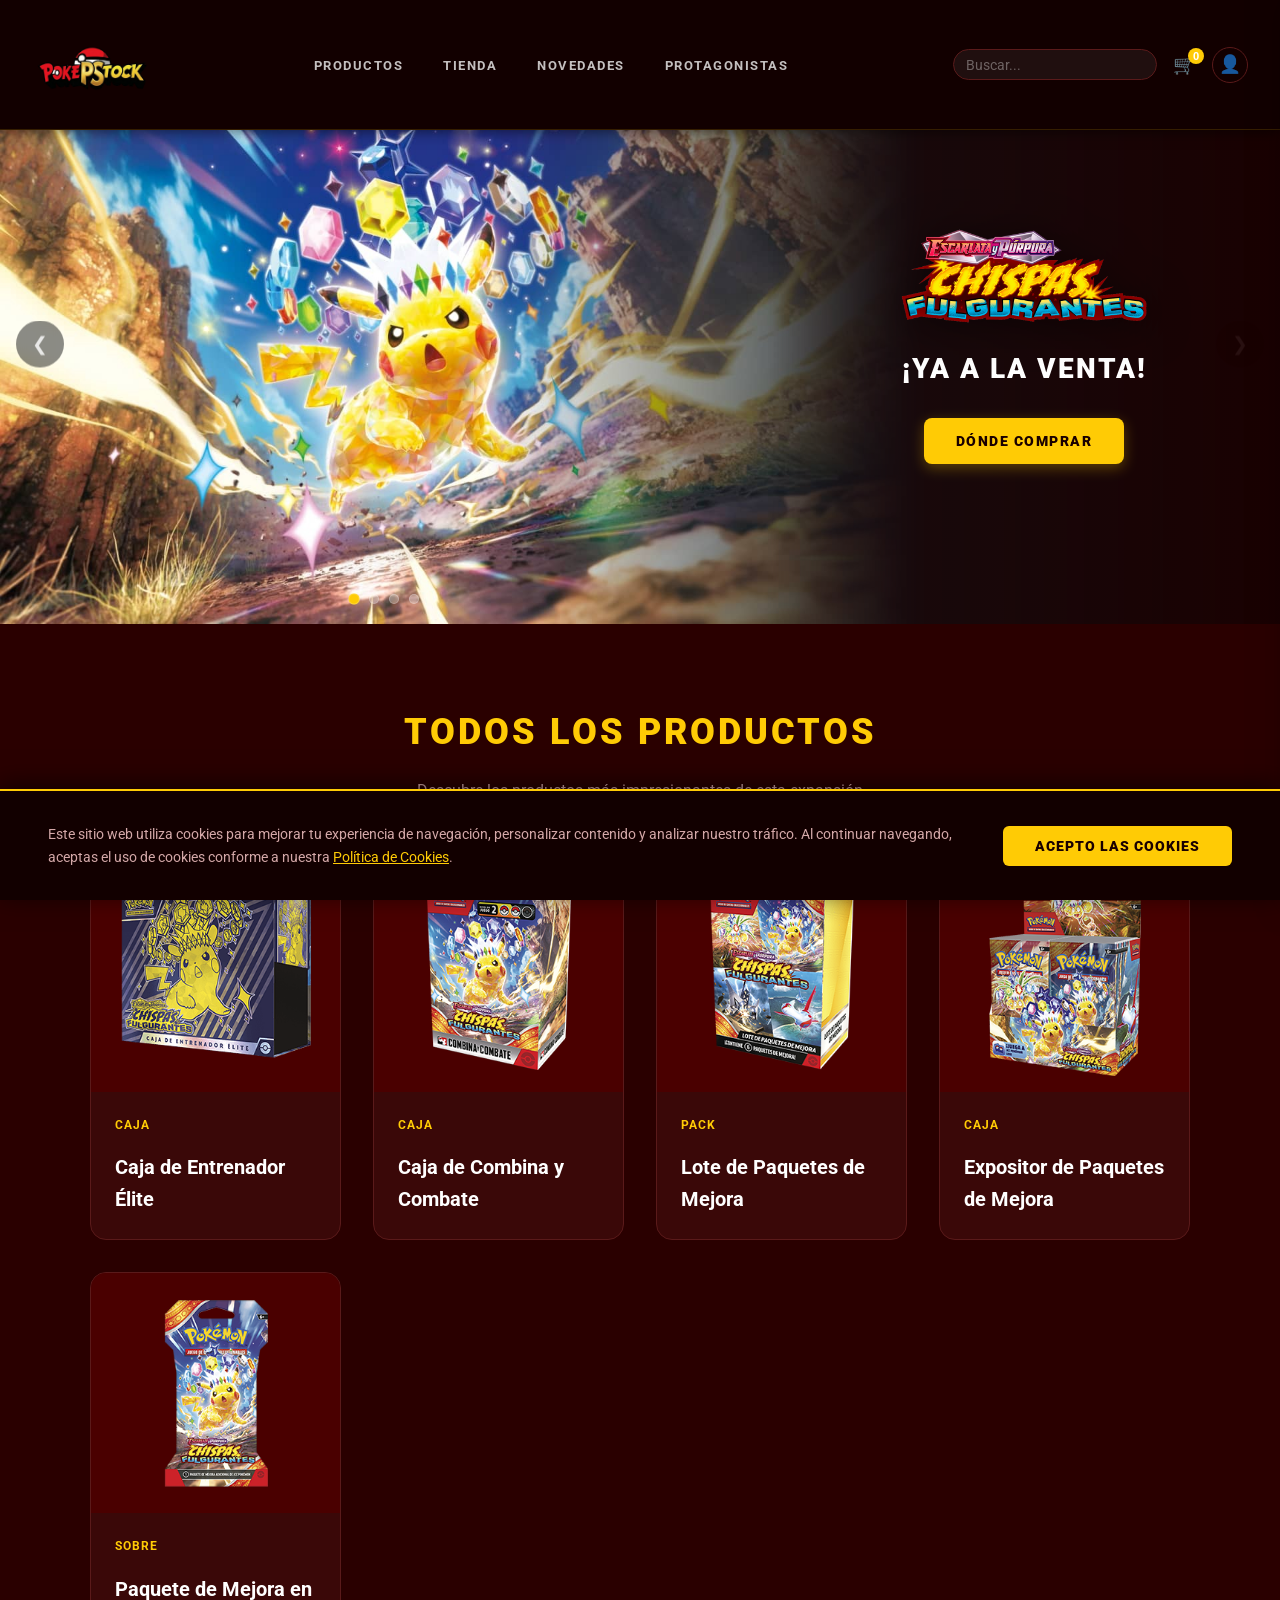
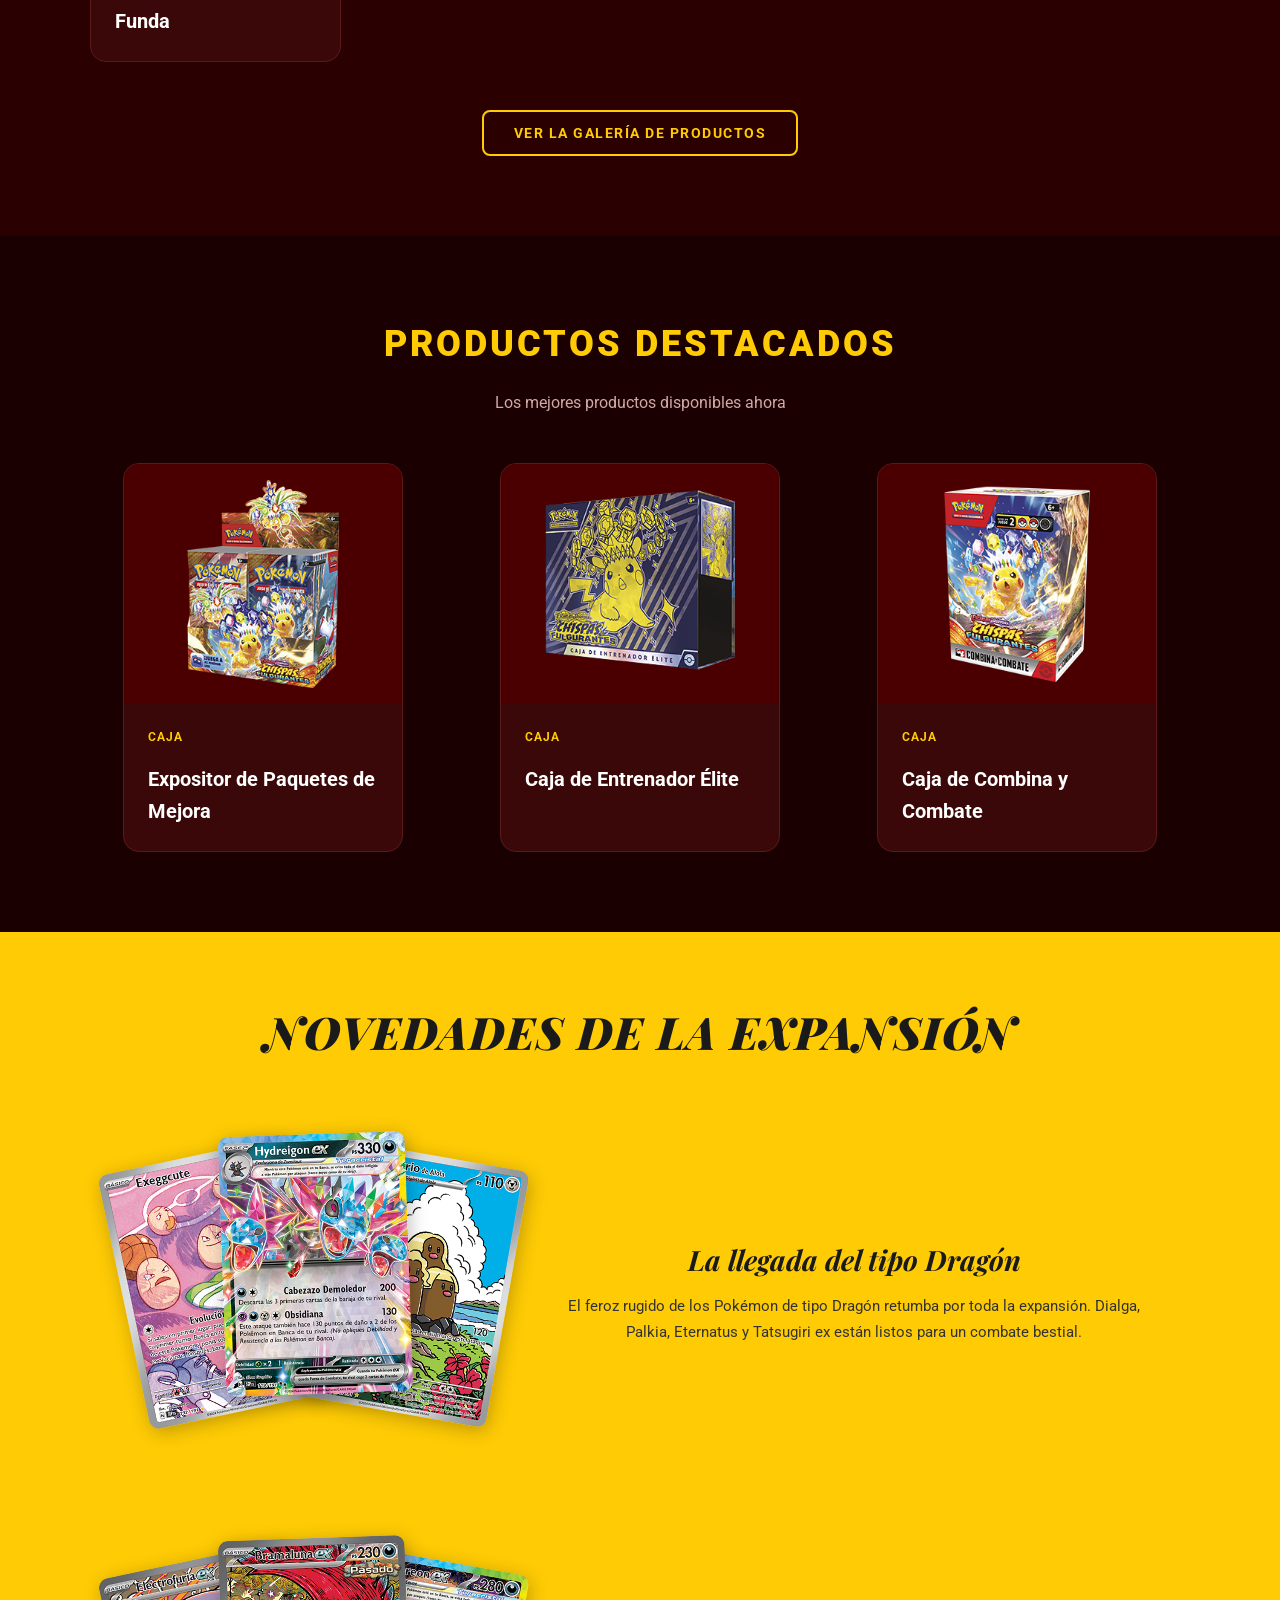
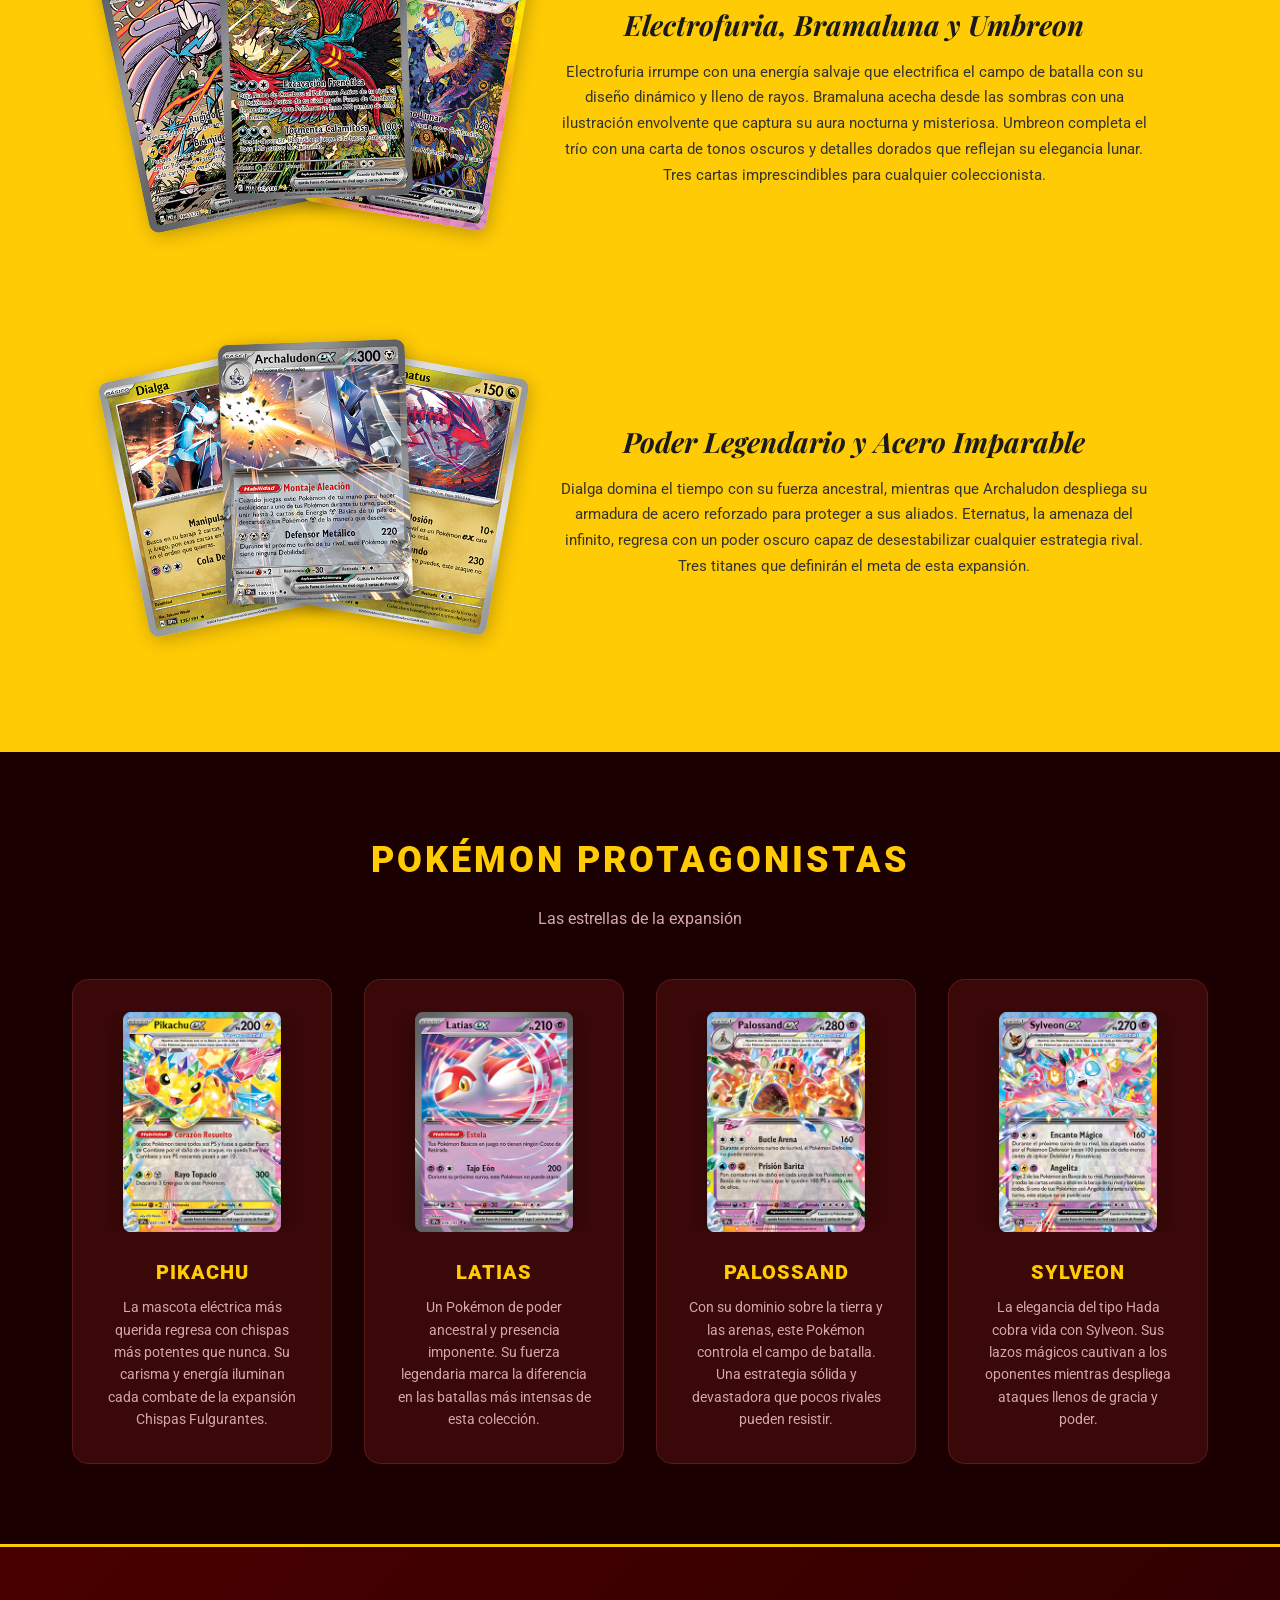
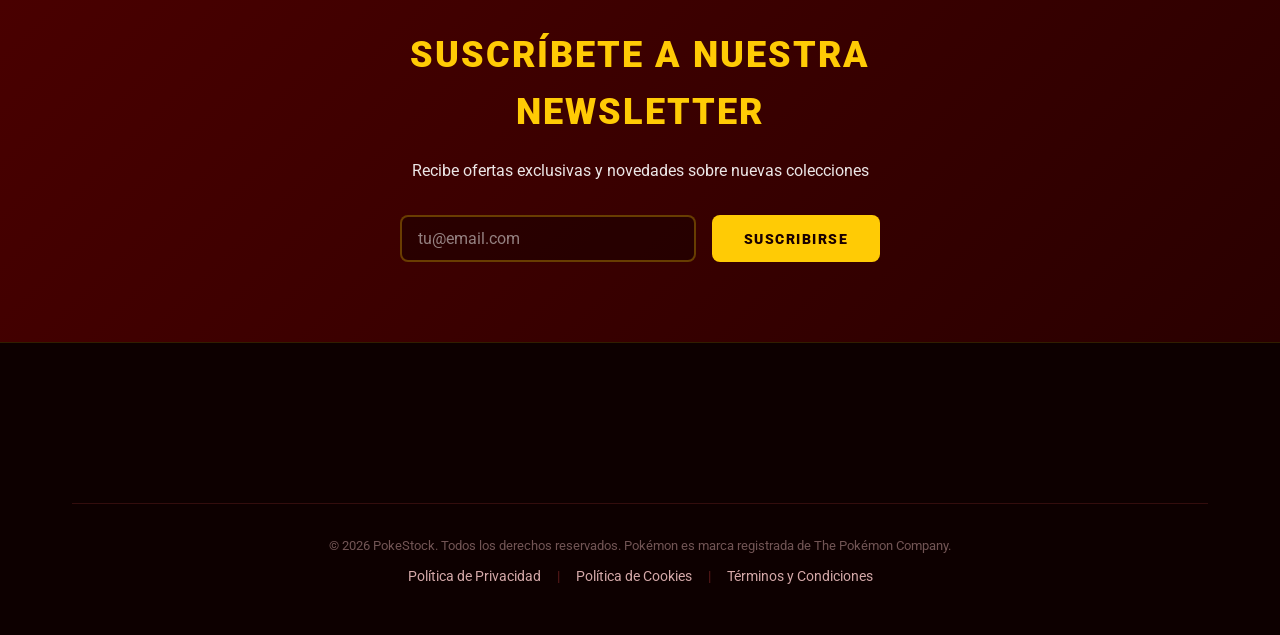
==== html/index.html @ f7f4bcdb "1.1.0" ====
<!DOCTYPE html>
<html lang="es">
<head>
  <meta charset="UTF-8">
  <meta name="viewport" content="width=device-width, initial-scale=1.0">
  <title>PokeStock - Tienda Oficial Pokémon</title>
  <link rel="icon" type="image/png" sizes="32x32" href="../Imagenes/Dise%C3%B1o%20Definitivo.png">
  <link rel="apple-touch-icon" href="../Imagenes/Dise%C3%B1o%20Definitivo.png">
  <link rel="preconnect" href="https://fonts.googleapis.com">
  <link rel="preconnect" href="https://fonts.gstatic.com" crossorigin>
  <link href="https://fonts.googleapis.com/css2?family=Playfair+Display:ital,wght@0,700;0,900;1,700;1,900&family=Roboto:wght@400;500;700;900&display=swap" rel="stylesheet">
  <link rel="stylesheet" href="../css/styles.css">
</head>
<body>
  <!-- Header -->
  <header class="header">
    <div class="header-container">
      <div class="logo">
        <a href="index.html">
          <img src="../Imagenes/Diseño Definitivo.png" alt="PokeStock" class="logo-img">
        </a>
      </div>
      <nav class="nav">
        <ul class="nav-list">
          <li><a href="#catalogo" class="nav-link">PRODUCTOS</a></li>
          <li><a href="tienda.html" class="nav-link nav-link-page">TIENDA</a></li>
          <li><a href="#novedades" class="nav-link">NOVEDADES</a></li>
          <li><a href="#protagonistas" class="nav-link">PROTAGONISTAS</a></li>
        </ul>
      </nav>
      <div class="nav-actions">
        <input type="search" id="searchInput" placeholder="Buscar...">
        <button class="cart-btn" id="cartToggle" aria-label="Carrito">🛒<span id="cartCount">0</span></button>
        <div class="user-menu-wrapper">
          <button class="user-btn" id="userBtn" aria-label="Cuenta">👤</button>
          <div class="user-dropdown" id="userDropdown"></div>
        </div>
      </div>
    </div>
  </header>

  <!-- Hero Section -->
  <section class="hero-section">
    <div class="carousel-section">
      <div class="carousel-track" id="carouselTrack">
        <div class="carousel-item"><img src="../Imagenes/sv8-hero-0-large-up.jpg" alt="Colección 1"></div>
        <div class="carousel-item"><img src="../Imagenes/sv8-hero-1-large-up.jpg" alt="Colección 2"></div>
        <div class="carousel-item"><img src="../Imagenes/sv8-hero-2-large-up.jpg" alt="Colección 3"></div>
        <div class="carousel-item"><img src="../Imagenes/sv8-hero-3-large-up.jpg" alt="Colección 4"></div>
      </div>
      <button class="carousel-btn prev" id="prevBtn">❮</button>
      <button class="carousel-btn next" id="nextBtn">❯</button>
      <div class="carousel-dots" id="carouselDots"></div>
    </div>
    <div class="hero-overlay">
      <img src="../Imagenes/sv8-logo.png" alt="SV8 Logo" class="expansion-logo">
      <h2>¡Ya a la venta!</h2>
      <div class="hero-buttons">
        <a href="tienda.html" class="btn btn-primary">DÓNDE COMPRAR</a>
      </div>
    </div>
  </section>

  <!-- Cartas Destacadas Section -->
  <section id="catalogo" class="featured-section">
    <div class="container">
      <div class="section-header">
        <h2>TODOS LOS PRODUCTOS</h2>
        <p>Descubre los productos más impresionantes de esta expansión</p>
      </div>
      <div class="productos-grid" id="productosGrid">
        <!-- Las cards se inyectarán aquí con JS -->
      </div>
      <div class="section-footer">
        <a href="#" class="btn btn-outline">VER LA GALERÍA DE PRODUCTOS</a>
      </div>
    </div>
  </section>

  <!-- Productos Destacados Section -->
  <section class="bestsellers-section" id="productos">
    <div class="container">
      <div class="section-header">
        <h2>PRODUCTOS DESTACADOS</h2>
        <p>Los mejores productos disponibles ahora</p>
      </div>
      <div class="productos-grid" id="bestsellersGrid">
        <!-- Cards de productos destacados -->
      </div>
    </div>
  </section>

  <!-- Novedades de la Expansión -->
  <section class="novedades-section" id="novedades">
    <div class="novedades-container">
      <h2 class="novedades-title">NOVEDADES DE LA EXPANSIÓN</h2>

      <!-- Bloque 1: Cards left, Text right -->
      <div class="novedades-block">
        <div class="card-fan">
          <img src="../Imagenes/SV08_ES_192.png" alt="Carta 1" class="fan-card fan-card-1">
          <img src="../Imagenes/SV08_ES_119.png" alt="Tatsugiri ex" class="fan-card fan-card-2">
          <img src="../Imagenes/SV08_ES_208.png" alt="Carta 3" class="fan-card fan-card-3">
        </div>
        <div class="novedades-text">
          <h3>La llegada del tipo Dragón</h3>
          <p>El feroz rugido de los Pokémon de tipo Dragón retumba por toda la expansión. Dialga, Palkia, Eternatus y Tatsugiri ex están listos para un combate bestial.</p>
        </div>
      </div>

      <!-- Bloque 2: Text left, Cards right -->
      <div class="novedades-block novedades-block--reverse">
        <div class="novedades-text">
          <h3>Electrofuria, Bramaluna y Umbreon</h3>
          <p>Electrofuria irrumpe con una energía salvaje que electrifica el campo de batalla con su diseño dinámico y lleno de rayos. Bramaluna acecha desde las sombras con una ilustración envolvente que captura su aura nocturna y misteriosa. Umbreon completa el trío con una carta de tonos oscuros y detalles dorados que reflejan su elegancia lunar. Tres cartas imprescindibles para cualquier coleccionista.</p>
        </div>
        <div class="card-fan card-fan--right">
          <img src="../Imagenes/MV8-01.png" alt="Electrofuria" class="fan-card fan-card-1">
          <img src="../Imagenes/MV8-02.png" alt="Bramaluna" class="fan-card fan-card-2">
          <img src="../Imagenes/MV8-03.png" alt="Umbreon" class="fan-card fan-card-3">
        </div>
      </div>

      <!-- Bloque 3: Dialga, Archaludon, Eternatus -->
      <div class="novedades-block">
        <div class="card-fan">
          <img src="../Imagenes/Dialga.png" alt="Dialga" class="fan-card fan-card-1">
          <img src="../Imagenes/Archalu.png" alt="Archaludon" class="fan-card fan-card-2">
          <img src="../Imagenes/Eternatus.png" alt="Eternatus" class="fan-card fan-card-3">
        </div>
        <div class="novedades-text">
          <h3>Poder Legendario y Acero Imparable</h3>
          <p>Dialga domina el tiempo con su fuerza ancestral, mientras que Archaludon despliega su armadura de acero reforzado para proteger a sus aliados. Eternatus, la amenaza del infinito, regresa con un poder oscuro capaz de desestabilizar cualquier estrategia rival. Tres titanes que definirán el meta de esta expansión.</p>
        </div>
      </div>
    </div>
  </section>

  <!-- Pokémon Protagonistas Section -->
  <section class="protagonistas-section" id="protagonistas">
    <div class="container">
      <div class="section-header">
        <h2>POKÉMON PROTAGONISTAS</h2>
        <p>Las estrellas de la expansión</p>
      </div>
      <div class="protagonistas-grid">
        <div class="protagonista-card">
          <div class="protagonista-img-wrapper">
            <img src="../Imagenes/Pika.png" alt="Pikachu" class="protagonista-img">
          </div>
          <h3>Pikachu</h3>
          <p>La mascota eléctrica más querida regresa con chispas más potentes que nunca. Su carisma y energía iluminan cada combate de la expansión Chispas Fulgurantes.</p>
        </div>
        <div class="protagonista-card">
          <div class="protagonista-img-wrapper">
            <img src="../Imagenes/Legendario.png" alt="Legendario" class="protagonista-img">
          </div>
          <h3>Latias</h3>
          <p>Un Pokémon de poder ancestral y presencia imponente. Su fuerza legendaria marca la diferencia en las batallas más intensas de esta colección.</p>
        </div>
        <div class="protagonista-card">
          <div class="protagonista-img-wrapper">
            <img src="../Imagenes/Arena.png" alt="Arena" class="protagonista-img">
          </div>
          <h3>Palossand</h3>
          <p>Con su dominio sobre la tierra y las arenas, este Pokémon controla el campo de batalla. Una estrategia sólida y devastadora que pocos rivales pueden resistir.</p>
        </div>
        <div class="protagonista-card">
          <div class="protagonista-img-wrapper">
            <img src="../Imagenes/sylveon.png" alt="Sylveon" class="protagonista-img">
          </div>
          <h3>Sylveon</h3>
          <p>La elegancia del tipo Hada cobra vida con Sylveon. Sus lazos mágicos cautivan a los oponentes mientras despliega ataques llenos de gracia y poder.</p>
        </div>
      </div>
    </div>
  </section>

  <!-- Newsletter Section -->
  <section class="newsletter-section">
    <div class="container">
      <div class="newsletter-content">
        <h2>Suscríbete a nuestra Newsletter</h2>
        <p>Recibe ofertas exclusivas y novedades sobre nuevas colecciones</p>
        <form class="form-suscripcion" id="formSuscripcion">
          <input 
            type="email" 
            placeholder="tu@email.com" 
            required
            aria-label="Email para suscripción"
          >
          <button type="submit" class="btn btn-primary">SUSCRIBIRSE</button>
        </form>
      </div>
    </div>
  </section>

  <!-- Footer -->
  <footer class="footer">
    <div class="container">

      <div class="footer-legal">
        <p class="footer-copy">&copy; 2026 PokeStock. Todos los derechos reservados. Pokémon es marca registrada de The Pokémon Company.</p>
        <div class="footer-legal-links">
          <a href="#" id="privacyLink2">Política de Privacidad</a>
          <span>|</span>
          <a href="#" id="cookiesLink">Política de Cookies</a>
          <span>|</span>
          <a href="#">Términos y Condiciones</a>
        </div>
      </div>
    </div>
  </footer>

  <!-- Cart Sidebar -->
  <div class="cart-overlay" id="cartOverlay"></div>
  <aside class="cart-panel" id="cartPanel">
    <div class="cart-panel-header">
      <h2>Tu Carrito</h2>
      <button class="cart-close" id="cartClose">✕</button>
    </div>
    <div class="cart-panel-body" id="cartPanelBody">
      <p class="cart-empty">Tu carrito está vacío</p>
    </div>
    <div class="cart-panel-footer" id="cartPanelFooter" style="display:none;">
      <div class="cart-total">
        <span>Total:</span>
        <span id="cartTotal">€0.00</span>
      </div>
      <button class="btn btn-primary cart-pay-btn" id="cartPayBtn">PROCEDER AL PAGO</button>
    </div>
    <!-- Payment Form (hidden initially) -->
    <div class="cart-payment" id="cartPayment" style="display:none;">
      <h3>Datos de Pago</h3>
      <form id="paymentForm" class="payment-form">
        <input type="text" id="payName" placeholder="Nombre completo" required>
        <input type="text" id="payCard" placeholder="Número de tarjeta" required maxlength="19">
        <div class="payment-row">
          <input type="text" id="payExpiry" placeholder="MM/AA" required maxlength="5">
          <input type="text" id="payCvv" placeholder="CVV" required maxlength="4">
        </div>
        <input type="email" id="payEmail" placeholder="Email de confirmación" required>
        <button type="submit" class="btn btn-primary cart-pay-btn">PAGAR AHORA</button>
      </form>
    </div>
    <!-- Payment Success (hidden initially) -->
    <div class="cart-success" id="cartSuccess" style="display:none;">
      <div class="success-icon">✅</div>
      <h3>¡Pago Exitoso!</h3>
      <p>Tu pedido ha sido procesado correctamente. Recibirás un email de confirmación en breve.</p>
      <button class="btn btn-primary" id="cartSuccessClose">CERRAR</button>
    </div>
  </aside>

  <!-- Cookie Banner -->
  <div class="cookie-banner" id="cookieBanner">
    <div class="cookie-content">
      <p> Este sitio web utiliza cookies para mejorar tu experiencia de navegación, personalizar contenido y analizar nuestro tráfico. Al continuar navegando, aceptas el uso de cookies conforme a nuestra <a href="#" id="cookiePolicyLink">Política de Cookies</a>.</p>
      <button class="btn cookie-accept" id="cookieAccept">ACEPTO LAS COOKIES</button>
    </div>
  </div>

  <!-- Privacy Policy Modal -->
  <div class="privacy-overlay" id="privacyOverlay"></div>
  <div class="privacy-modal" id="privacyModal">
    <div class="privacy-modal-header">
      <h2>Política de Privacidad</h2>
      <button class="privacy-close" id="privacyClose">✕</button>
    </div>
    <div class="privacy-modal-body">
      <h3>1. Responsable del tratamiento</h3>
      <p>PokeStock es responsable del tratamiento de los datos personales recogidos a través de este sitio web.</p>

      <h3>2. Datos que recopilamos</h3>
      <p>Recopilamos los datos que nos proporcionas voluntariamente: nombre, dirección de correo electrónico, información de pago (procesada de forma segura) y datos de navegación mediante cookies.</p>

      <h3>3. Finalidad del tratamiento</h3>
      <p>Tus datos se utilizan para gestionar pedidos, enviar newsletters (si te suscribes), mejorar la experiencia de usuario y realizar análisis estadísticos anónimos del tráfico web.</p>

      <h3>4. Base legal</h3>
      <p>El tratamiento de tus datos se basa en tu consentimiento expreso, la ejecución de un contrato de compra y nuestro interés legítimo en mejorar nuestros servicios.</p>

      <h3>5. Conservación de datos</h3>
      <p>Los datos personales se conservarán mientras sea necesario para cumplir con la finalidad para la que fueron recogidos y durante los plazos legales aplicables.</p>

      <h3>6. Derechos del usuario</h3>
      <p>Tienes derecho a acceder, rectificar, suprimir, portar y oponerte al tratamiento de tus datos. Puedes ejercer estos derechos contactándonos en privacidad@pokestock.com.</p>

      <h3>7. Cookies</h3> 
      <p>Utilizamos cookies propias y de terceros para el funcionamiento del sitio, análisis de tráfico y personalización de contenido. Puedes configurar tu navegador para rechazar cookies, aunque algunas funcionalidades podrían verse afectadas.</p>

      <h3>8. Seguridad</h3>
      <p>Implementamos medidas técnicas y organizativas para proteger tus datos personales contra accesos no autorizados, pérdida o destrucción.</p>

      <p class="privacy-date">Última actualización: Febrero 2026</p>
    </div>
  </div>

  <!-- Auth Modal -->
  <div class="auth-overlay" id="authOverlay"></div>
  <div class="auth-modal" id="authModal">
    <div class="auth-form" id="loginFormContainer">
      <div class="auth-modal-header">
        <h2>Iniciar Sesión</h2>
        <button class="auth-close" id="authCloseLogin">✕</button>
      </div>
      <form id="loginFormEl">
        <div class="auth-field">
          <input type="email" id="loginEmail" placeholder="Correo electrónico" required>
        </div>
        <div class="auth-field">
          <input type="password" id="loginPassword" placeholder="Contraseña" required>
        </div>
        <button type="submit" class="btn btn-primary auth-submit-btn">INICIAR SESIÓN</button>
      </form>
      <p class="auth-switch">¿No tienes cuenta? <a href="#" id="showRegister">Regístrate aquí</a></p>
    </div>
    <div class="auth-form" id="registerFormContainer" style="display:none;">
      <div class="auth-modal-header">
        <h2>Crear Cuenta</h2>
        <button class="auth-close" id="authCloseRegister">✕</button>
      </div>
      <form id="registerFormEl">
        <div class="auth-field">
          <input type="text" id="registerName" placeholder="Nombre completo" required>
        </div>
        <div class="auth-field">
          <input type="email" id="registerEmail" placeholder="Correo electrónico" required>
        </div>
        <div class="auth-field">
          <input type="password" id="registerPassword" placeholder="Contraseña (mín. 6 caracteres)" required minlength="6">
        </div>
        <div class="auth-field">
          <input type="password" id="registerPassword2" placeholder="Confirmar contraseña" required>
        </div>
        <button type="submit" class="btn btn-primary auth-submit-btn">CREAR CUENTA</button>
      </form>
      <p class="auth-switch">¿Ya tienes cuenta? <a href="#" id="showLogin">Inicia sesión</a></p>
    </div>
  </div>

  <!-- Account Settings Modal -->
  <div class="account-overlay" id="accountOverlay"></div>
  <div class="account-modal" id="accountModal">
    <div class="account-modal-header">
      <h2>Mi Cuenta</h2>
      <button class="account-close" id="accountClose">✕</button>
    </div>
    <div class="account-modal-body">
      <form id="accountFormEl">
        <div class="auth-field">
          <label>Nombre</label>
          <input type="text" id="accountName" placeholder="Tu nombre" required>
        </div>
        <div class="auth-field">
          <label>Correo electrónico</label>
          <input type="email" id="accountEmail" disabled>
        </div>
        <hr class="account-divider">
        <h3>Cambiar Contraseña</h3>
        <div class="auth-field">
          <input type="password" id="accountOldPassword" placeholder="Contraseña actual">
        </div>
        <div class="auth-field">
          <input type="password" id="accountNewPassword" placeholder="Nueva contraseña" minlength="6">
        </div>
        <button type="submit" class="btn btn-primary auth-submit-btn">GUARDAR CAMBIOS</button>
      </form>
    </div>
  </div>

  <!-- Orders Modal -->
  <div class="orders-overlay" id="ordersOverlay"></div>
  <div class="orders-modal" id="ordersModal">
    <div class="orders-modal-header">
      <h2>Mis Pedidos</h2>
      <button class="orders-close" id="ordersClose">✕</button>
    </div>
    <div class="orders-modal-body" id="ordersModalBody">
      <p class="orders-empty">No tienes pedidos todavía</p>
    </div>
  </div>

  <!-- Toast Notification -->
  <div class="toast-container" id="toastContainer"></div>

  <script src="../js/data.js"></script>
  <script src="../js/main.js"></script>
</body>
</html>
---- css/styles.css ----
/* =============================================
   POKESTOCK - Pokémon TCG Official Style
   Dark immersive theme matching tcg.pokemon.com
   ============================================= */

:root {
  /* Dark Red + Yellow Theme - Pokémon TCG Surging Sparks */
  --color-primary: #ffcb05;          /* Pokémon yellow - main accent */
  --color-primary-dark: #d4a800;     /* darker yellow for hover */
  --color-secondary: #ffcb05;        /* Pokémon yellow */
  --color-bg: #1a0000;              /* darkest red-black */
  --color-bg-section: #2a0000;      /* section dark red */
  --color-bg-card: #3a0808;         /* card dark red */
  --color-bg-elevated: #4A0000;     /* user-specified dark red */
  --color-text: #ffffff;            /* white text */
  --color-text-muted: #d4a8a8;     /* muted pinkish */
  --color-border: #5a1a1a;         /* subtle red border */
  --color-accent: #ffcb05;         /* yellow accent */
  --color-success: #10b981;
  --color-error: #ef4444;

  --font-family: 'Roboto', 'Segoe UI', Tahoma, Geneva, Verdana, sans-serif;
  --font-size-base: 16px;
  --font-size-sm: 0.875rem;
  --font-size-lg: 1.25rem;
  --font-size-xl: 1.75rem;
  --font-size-xxl: 2.25rem;
  --font-size-hero: 3rem;
  --font-weight-regular: 400;
  --font-weight-medium: 500;
  --font-weight-bold: 700;
  --font-weight-black: 900;

  --spacing-xs: 0.5rem;
  --spacing-sm: 1rem;
  --spacing-md: 1.5rem;
  --spacing-lg: 2rem;
  --spacing-xl: 3rem;
  --spacing-xxl: 5rem;

  --transition: all 0.3s ease;
  --border-radius: 8px;
  --border-radius-lg: 16px;
}

* {
  margin: 0;
  padding: 0;
  box-sizing: border-box;
}

html {
  scroll-behavior: smooth;
}

body {
  font-family: var(--font-family);
  font-size: var(--font-size-base);
  line-height: 1.6;
  color: var(--color-text);
  background-color: var(--color-bg);
  transition: var(--transition);
  padding-top: 4rem;
  -webkit-font-smoothing: antialiased;
  -moz-osx-font-smoothing: grayscale;
}

/* =============================================
   HEADER - Dark nav bar
   ============================================= */
.header {
  position: fixed;
  top: 0;
  width: 100%;
  background-color: #120000;
  border-bottom: 1px solid rgba(255,203,5,0.15);
  z-index: 1000;
  box-shadow: 0 2px 12px rgba(0,0,0,0.5);
}

.header-container {
  display: flex;
  align-items: center;
  justify-content: space-between;
  max-width: 1280px;
  margin: 0 auto;
  padding: 0.6rem var(--spacing-lg);
  gap: var(--spacing-lg);
}

.logo {
  display: flex;
  flex-direction: column;
  align-items: center;
}

.logo a {
  display: flex;
  align-items: center;
}

.logo-img {
  height: 110px;
  width: auto;
  object-fit: contain;
}

.logo h1 {
  font-size: 1.4rem;
  color: var(--color-secondary);
  font-weight: var(--font-weight-black);
  letter-spacing: -0.5px;
  margin: 0;
  line-height: 1;
}

.logo p {
  font-size: 0.55rem;
  color: rgba(255,255,255,0.5);
  font-weight: var(--font-weight-bold);
  text-transform: uppercase;
  letter-spacing: 2px;
  margin: 2px 0 0 0;
}

.nav {
  flex: 1;
  display: flex;
  justify-content: center;
  align-items: center;
}

.nav-list {
  display: flex;
  list-style: none;
  gap: 2.5rem;
  margin: 0;
  padding: 0;
}

.nav-link {
  text-decoration: none;
  color: rgba(255,255,255,0.75);
  font-weight: var(--font-weight-bold);
  font-size: 0.8rem;
  text-transform: uppercase;
  letter-spacing: 1.5px;
  transition: color 0.3s;
  position: relative;
  padding: 0.5rem 0;
}

.nav-link:hover {
  color: #ffffff;
}

.nav-link.active {
  color: #ffffff;
}

.nav-link:hover {
  color: var(--color-primary);
}

.nav-link.active::after {
  content: '';
  position: absolute;
  bottom: 0;
  left: 0;
  width: 100%;
  height: 2px;
  background-color: var(--color-primary);
}

.nav-actions {
  display: flex;
  align-items: center;
  gap: var(--spacing-sm);
}

.nav-actions input[type="search"] {
  padding: 0.4rem 0.75rem;
  border: 1px solid var(--color-border);
  border-radius: 20px;
  font-size: var(--font-size-sm);
  transition: var(--transition);
  min-width: 160px;
  background-color: rgba(255,255,255,0.06);
  color: #ffffff;
  font-family: var(--font-family);
}

.nav-actions input[type="search"]::placeholder {
  color: rgba(255,255,255,0.35);
}

.nav-actions input[type="search"]:focus {
  outline: none;
  border-color: var(--color-primary);
  background-color: rgba(255,255,255,0.1);
  box-shadow: 0 0 0 3px rgba(255, 203, 5, 0.2);
}

.cart-btn {
  background: none;
  border: none;
  font-size: 1.15rem;
  position: relative;
  cursor: pointer;
  color: rgba(255,255,255,0.75);
  transition: color 0.3s;
}

.cart-btn:hover {
  color: #ffffff;
}

.cart-btn span {
  position: absolute;
  top: -6px;
  right: -8px;
  background-color: var(--color-primary);
  color: white;
  font-size: 0.7rem;
  width: 16px;
  height: 16px;
  border-radius: 50%;
  display: flex;
  align-items: center;
  justify-content: center;
  font-weight: var(--font-weight-bold);
}

.theme-toggle {
  background: none;
  border: none;
  font-size: 1.1rem;
  cursor: pointer;
  padding: var(--spacing-xs);
  transition: transform 0.3s;
  color: rgba(255,255,255,0.75);
}

.theme-toggle:hover {
  transform: scale(1.15);
  color: #ffffff;
}

/* =============================================
   CONTAINER
   ============================================= */
.container {
  max-width: 1200px;
  margin: 0 auto;
  padding: 0 var(--spacing-lg);
}

/* =============================================
   HERO / CAROUSEL SECTION
   ============================================= */
.hero-section {
  position: relative;
  width: 100%;
  overflow: hidden;
  background-color: var(--color-bg);
}

.carousel-section {
  position: relative;
  width: 100%;
  overflow: hidden;
}

.carousel-track {
  display: flex;
  transition: transform 0.6s cubic-bezier(0.25, 0.46, 0.45, 0.94);
}

.carousel-item {
  min-width: 100%;
  display: flex;
  align-items: center;
  justify-content: center;
}

.carousel-item img {
  width: 100%;
  height: 560px;
  object-fit: cover;
}

.hero-overlay {
  position: absolute;
  top: 0;
  right: 0;
  width: 40%;
  height: 100%;
  display: flex;
  flex-direction: column;
  justify-content: center;
  align-items: center;
  gap: var(--spacing-md);
  z-index: 15;
  padding: var(--spacing-xl);
  text-align: center;
  background: linear-gradient(90deg, transparent 0%, rgba(26,0,0,0.7) 30%, rgba(26,0,0,0.95) 100%);
}

.expansion-logo {
  max-width: 260px;
  width: 100%;
  height: auto;
  object-fit: contain;
  filter: drop-shadow(0 4px 20px rgba(0,0,0,0.5));
}

.hero-overlay h2 {
  font-size: var(--font-size-xl);
  font-weight: var(--font-weight-black);
  color: #ffffff;
  text-transform: uppercase;
  letter-spacing: 2px;
  margin: 0;
  line-height: 1.2;
}

.hero-buttons {
  display: flex;
  gap: var(--spacing-sm);
  margin-top: var(--spacing-xs);
}

.carousel-btn {
  position: absolute;
  top: 50%;
  transform: translateY(-50%);
  background-color: rgba(0,0,0,0.45);
  color: rgba(255,255,255,0.8);
  border: none;
  font-size: 1.2rem;
  padding: 12px 16px;
  cursor: pointer;
  z-index: 10;
  transition: all 0.3s;
  border-radius: 50%;
  backdrop-filter: blur(4px);
}

.carousel-btn:hover {
  background-color: rgba(0,0,0,0.75);
  color: #ffffff;
}

.carousel-btn.prev {
  left: 16px;
}

.carousel-btn.next {
  right: 16px;
}

.carousel-dots {
  position: absolute;
  bottom: 20px;
  left: 30%;
  transform: translateX(-50%);
  display: flex;
  gap: 10px;
  z-index: 10;
}

.carousel-dot {
  width: 10px;
  height: 10px;
  border-radius: 50%;
  background-color: rgba(255,255,255,0.3);
  cursor: pointer;
  transition: all 0.3s;
  border: 1px solid rgba(255,255,255,0.2);
}

.carousel-dot.active {
  background-color: var(--color-primary);
  transform: scale(1.15);
}

/* =============================================
   SECTION STYLES
   ============================================= */
.featured-section,
.bestsellers-section {
  padding: var(--spacing-xxl) 0;
  position: relative;
}

.featured-section {
  background-color: var(--color-bg-section);
}

.bestsellers-section {
  background-color: var(--color-bg);
}

.coming-soon-section {
  background-color: var(--color-bg-section);
}

.section-header {
  text-align: center;
  margin-bottom: var(--spacing-xl);
}

.section-header h2 {
  font-size: var(--font-size-xxl);
  color: var(--color-primary);
  font-weight: var(--font-weight-black);
  text-transform: uppercase;
  letter-spacing: 3px;
  margin: 0 0 var(--spacing-sm) 0;
}

.section-header p {
  color: var(--color-text-muted);
  font-size: var(--font-size-base);
  font-weight: var(--font-weight-regular);
  margin: 0;
}

.section-footer {
  text-align: center;
  margin-top: var(--spacing-xl);
}

/* =============================================
   BUTTONS
   ============================================= */
.btn {
  display: inline-block;
  padding: 0.75rem 2rem;
  border: none;
  border-radius: var(--border-radius);
  font-size: var(--font-size-sm);
  font-weight: var(--font-weight-bold);
  font-family: var(--font-family);
  cursor: pointer;
  transition: var(--transition);
  text-decoration: none;
  text-transform: uppercase;
  letter-spacing: 1.5px;
}

.btn-primary {
  background: var(--color-primary);
  color: #1a0000;
  font-weight: var(--font-weight-black);
  box-shadow: 0 4px 14px rgba(255, 203, 5, 0.3);
}

.btn-primary:hover {
  background: var(--color-primary-dark);
  transform: translateY(-2px);
  box-shadow: 0 6px 20px rgba(255, 203, 5, 0.45);
}

.btn-secondary {
  background-color: transparent;
  color: #ffffff;
  border: 2px solid rgba(255,255,255,0.4);
  padding: calc(0.75rem - 2px) calc(2rem - 2px);
}

.btn-secondary:hover {
  border-color: #ffffff;
  background-color: rgba(255,255,255,0.08);
  transform: translateY(-2px);
}

.btn-outline {
  background-color: transparent;
  color: var(--color-primary);
  border: 2px solid var(--color-primary);
  padding: calc(0.75rem - 2px) calc(2rem - 2px);
}

.btn-outline:hover {
  background-color: var(--color-primary);
  color: #1a0000;
  transform: translateY(-2px);
  box-shadow: 0 4px 14px rgba(255, 203, 5, 0.35);
}

/* =============================================
   PRODUCT GRID & CARDS
   ============================================= */
.productos-grid {
  display: grid;
  grid-template-columns: repeat(auto-fit, minmax(210px, 1fr));
  gap: var(--spacing-lg);
  max-width: 1100px;
  margin: 0 auto;
  justify-items: center;
}

.producto-card {
  background-color: var(--color-bg-card);
  border: 1px solid var(--color-border);
  border-radius: var(--border-radius-lg);
  overflow: hidden;
  transition: transform 0.3s, box-shadow 0.3s;
  display: flex;
  flex-direction: column;
  position: relative;
  width: 100%;
  max-width: 280px;
}

.producto-card:hover {
  transform: translateY(-6px);
  box-shadow: 0 12px 32px rgba(0,0,0,0.4);
}

.producto-card .btn-anadir {
  position: absolute;
  bottom: 16px;
  left: 50%;
  transform: translateX(-50%) translateY(100%);
  opacity: 0;
  transition: transform 0.3s, opacity 0.3s;
  width: calc(100% - 32px);
}

.producto-card:hover .btn-anadir {
  transform: translateX(-50%) translateY(0);
  opacity: 1;
}

.producto-imagen {
  width: 100%;
  height: 240px;
  object-fit: contain;
  background-color: var(--color-bg-elevated);
  padding: 1rem;
}

.producto-info {
  padding: var(--spacing-md);
  flex-grow: 1;
  display: flex;
  flex-direction: column;
}

.producto-nombre {
  font-size: var(--font-size-lg);
  font-weight: var(--font-weight-bold);
  margin-bottom: var(--spacing-xs);
  color: #ffffff;
}

.producto-categoria {
  font-size: 0.75rem;
  color: var(--color-secondary);
  margin-bottom: var(--spacing-sm);
  text-transform: uppercase;
  letter-spacing: 1px;
  font-weight: var(--font-weight-bold);
}

.producto-stock {
  font-size: var(--font-size-sm);
  margin-bottom: auto;
  color: var(--color-text-muted);
}

.producto-precio {
  font-size: var(--font-size-xl);
  color: #ffffff;
  font-weight: var(--font-weight-black);
  margin: var(--spacing-sm) 0;
}

.btn-anadir {
  background: var(--color-primary);
  color: #1a0000;
  font-weight: var(--font-weight-black);
  width: 100%;
  margin-top: var(--spacing-md);
  border-radius: var(--border-radius);
  cursor: pointer;
  border: none;
  padding: 0.6rem 1rem;
  font-size: var(--font-size-sm);
  font-family: var(--font-family);
  text-transform: uppercase;
  letter-spacing: 1px;
  transition: var(--transition);
}

.btn-anadir:hover {
  background: var(--color-primary-dark);
  transform: translateY(-1px);
  box-shadow: 0 4px 12px rgba(255, 203, 5, 0.3);
}

.btn-anadir:disabled {
  opacity: 0.4;
  cursor: not-allowed;
  transform: none;
  box-shadow: none;
}

/* =============================================
   POKÉMON PROTAGONISTAS
   ============================================= */
.protagonistas-section {
  background-color: var(--color-bg);
  padding: var(--spacing-xxl) 0;
}

.protagonistas-grid {
  display: grid;
  grid-template-columns: repeat(4, 1fr);
  gap: var(--spacing-lg);
  max-width: 1200px;
  margin: 0 auto;
}

.protagonista-card {
  text-align: center;
  padding: var(--spacing-lg);
  background-color: var(--color-bg-card);
  border-radius: var(--border-radius-lg);
  border: 1px solid var(--color-border);
  transition: transform 0.4s, box-shadow 0.4s;
  overflow: hidden;
}

.protagonista-card:hover {
  transform: translateY(-8px);
  box-shadow: 0 12px 32px rgba(0,0,0,0.4);
  border-color: var(--color-primary);
}

.protagonista-img-wrapper {
  width: 100%;
  height: 220px;
  display: flex;
  align-items: center;
  justify-content: center;
  margin-bottom: var(--spacing-md);
  overflow: hidden;
  border-radius: var(--border-radius);
}

.protagonista-img {
  max-width: 100%;
  max-height: 100%;
  object-fit: contain;
  transition: transform 0.4s ease;
  filter: drop-shadow(0 4px 12px rgba(0,0,0,0.3));
}

.protagonista-card:hover .protagonista-img {
  transform: scale(1.08);
}

.protagonista-card h3 {
  font-size: var(--font-size-lg);
  font-weight: var(--font-weight-black);
  color: var(--color-primary);
  margin-bottom: var(--spacing-xs);
  text-transform: uppercase;
  letter-spacing: 1px;
}

.protagonista-card p {
  color: var(--color-text-muted);
  font-size: var(--font-size-sm);
  line-height: 1.6;
  margin: 0;
}

/* =============================================
   NEWSLETTER SECTION
   ============================================= */
.newsletter-section {
  background: linear-gradient(135deg, #4A0000 0%, #2a0000 100%);
  border-top: 3px solid var(--color-primary);
  padding: var(--spacing-xxl) var(--spacing-lg);
  color: white;
}

.newsletter-content {
  max-width: 560px;
  margin: 0 auto;
  text-align: center;
}

.newsletter-content h2 {
  font-size: var(--font-size-xxl);
  font-weight: var(--font-weight-black);
  margin-bottom: var(--spacing-sm);
  text-transform: uppercase;
  letter-spacing: 2px;
  color: var(--color-primary);
}

.newsletter-content p {
  font-size: var(--font-size-base);
  margin-bottom: var(--spacing-lg);
  opacity: 0.9;
}

.form-suscripcion {
  max-width: 480px;
  margin: 0 auto;
  display: flex;
  gap: var(--spacing-sm);
}

.form-suscripcion input {
  flex: 1;
  padding: 0.75rem var(--spacing-sm);
  border: 2px solid rgba(255,203,5,0.3);
  border-radius: var(--border-radius);
  font-size: var(--font-size-base);
  font-family: var(--font-family);
  background-color: rgba(0,0,0,0.3);
  color: #ffffff;
  transition: var(--transition);
}

.form-suscripcion input::placeholder {
  color: rgba(255,255,255,0.5);
}

.form-suscripcion input:focus {
  outline: none;
  border-color: var(--color-primary);
  background-color: rgba(0,0,0,0.4);
}

.form-suscripcion .btn-primary {
  background: var(--color-primary);
  color: #1a0000;
  box-shadow: none;
}

.form-suscripcion .btn-primary:hover {
  background: var(--color-primary-dark);
  box-shadow: 0 4px 12px rgba(255,203,5,0.3);
}

/* =============================================
   FOOTER
   ============================================= */
.footer {
  margin-top: 0;
  padding: var(--spacing-xxl) var(--spacing-lg) var(--spacing-xl);
  border-top: 1px solid rgba(255,203,5,0.15);
  font-size: var(--font-size-sm);
  color: var(--color-text-muted);
  background-color: #0d0000;
}

.footer-columns {
  display: flex;
  flex-wrap: wrap;
  justify-content: space-between;
  max-width: 1200px;
  margin: 0 auto var(--spacing-xl);
  gap: var(--spacing-xl);
}

.footer-columns .col {
  flex: 0 0 auto;
  min-width: 150px;
}

.footer-columns .col h3 {
  margin-bottom: var(--spacing-md);
  font-size: 0.8rem;
  font-weight: var(--font-weight-bold);
  text-transform: uppercase;
  letter-spacing: 2px;
  color: #ffffff;
}

.footer-columns .col ul {
  list-style: none;
  padding: 0;
}

.footer-columns .col ul li {
  margin-bottom: var(--spacing-xs);
}

.footer-columns .col ul li a {
  text-decoration: none;
  color: var(--color-text-muted);
  transition: color 0.3s;
  font-size: var(--font-size-sm);
}

.footer-columns .col ul li a:hover {
  color: var(--color-primary);
}

.footer-columns .col.newsletter form {
  display: flex;
  gap: var(--spacing-xs);
}

.footer-columns .col.newsletter input {
  flex: 1;
  padding: 0.5rem 0.75rem;
  border: 1px solid var(--color-border);
  border-radius: var(--border-radius);
  font-size: var(--font-size-sm);
  font-family: var(--font-family);
  background-color: rgba(255,255,255,0.06);
  color: #ffffff;
}

.footer-columns .col.newsletter input::placeholder {
  color: rgba(255,255,255,0.3);
}

.footer-columns .col.newsletter .btn-primary {
  padding: 0.5rem 1rem;
  font-size: 0.75rem;
}

.footer-copy {
  margin-top: var(--spacing-lg);
  text-align: center;
  opacity: 0.5;
  border-top: 1px solid var(--color-border);
  padding-top: var(--spacing-lg);
  font-size: 0.8rem;
}

/* =============================================
   TOAST NOTIFICATIONS
   ============================================= */
.toast-container {
  position: fixed;
  top: var(--spacing-lg);
  right: var(--spacing-lg);
  z-index: 2000;
  display: flex;
  flex-direction: column;
  gap: var(--spacing-sm);
}

.toast {
  padding: var(--spacing-md);
  border-radius: var(--border-radius);
  color: white;
  font-weight: var(--font-weight-bold);
  min-width: 300px;
  animation: slideInRight 0.3s ease-out;
  font-family: var(--font-family);
  box-shadow: 0 8px 24px rgba(0,0,0,0.3);
}

.toast.success {
  background-color: var(--color-success);
}

.toast.error {
  background-color: var(--color-error);
}

@keyframes slideInRight {
  from {
    opacity: 0;
    transform: translateX(100px);
  }
  to {
    opacity: 1;
    transform: translateX(0);
  }
}

@keyframes slideOutRight {
  from {
    opacity: 1;
    transform: translateX(0);
  }
  to {
    opacity: 0;
    transform: translateX(100px);
  }
}

.toast.removing {
  animation: slideOutRight 0.3s ease-out;
}

/* =============================================
   COMING SOON GRID
   ============================================= */
.coming-soon-grid {
  display: grid;
  grid-template-columns: repeat(auto-fill, minmax(240px, 1fr));
  gap: var(--spacing-lg);
}

/* =============================================
   NOVEDADES SECTION - Yellow Pokémon TCG Style
   ============================================= */
.novedades-section {
  background-color: #ffcb05;
  padding: 4rem 0 5rem;
  position: relative;
}

.novedades-container {
  max-width: 1100px;
  margin: 0 auto;
  padding: 0 var(--spacing-lg);
}

.novedades-title {
  font-family: 'Playfair Display', Georgia, serif;
  font-weight: 900;
  font-style: italic;
  font-size: 2.8rem;
  color: #1a1a1a;
  text-align: center;
  margin-bottom: 3.5rem;
  letter-spacing: 1px;
  text-transform: uppercase;
}

/* Content blocks */
.novedades-block {
  display: flex;
  align-items: center;
  gap: 3rem;
  margin-bottom: 4rem;
}

.novedades-block:last-child {
  margin-bottom: 0;
}

.novedades-block--reverse {
  flex-direction: row-reverse;
}

/* Text styling */
.novedades-text {
  flex: 1;
  text-align: center;
}

.novedades-text h3 {
  font-family: 'Playfair Display', Georgia, serif;
  font-weight: 700;
  font-style: italic;
  font-size: 1.75rem;
  color: #1a1a1a;
  margin-bottom: 1rem;
  line-height: 1.3;
}

.novedades-text p {
  font-family: var(--font-family);
  font-size: 0.95rem;
  color: #333;
  line-height: 1.7;
}

/* Card Fan */
.card-fan {
  position: relative;
  width: 380px;
  height: 340px;
  flex-shrink: 0;
}

.fan-card {
  position: absolute;
  height: 260px;
  width: auto;
  border-radius: 10px;
  box-shadow: 2px 4px 18px rgba(0,0,0,0.25);
  transition: transform 0.4s ease;
  object-fit: contain;
}

/* Fan card positions - left fan */
.fan-card-1 {
  left: 0;
  top: 30px;
  transform: rotate(-12deg);
  z-index: 1;
}

.fan-card-2 {
  left: 100px;
  top: 10px;
  transform: rotate(-2deg);
  z-index: 3;
}

.fan-card-3 {
  left: 200px;
  top: 30px;
  transform: rotate(10deg);
  z-index: 2;
}

/* Hover effect on fan */
.card-fan:hover .fan-card-1 {
  transform: rotate(-16deg) translateX(-8px);
}
.card-fan:hover .fan-card-2 {
  transform: rotate(-2deg) translateY(-8px) scale(1.04);
}
.card-fan:hover .fan-card-3 {
  transform: rotate(14deg) translateX(8px);
}

.coming-soon-item {
  background-color: var(--color-bg-card);
  border: 1px solid var(--color-border);
  border-radius: var(--border-radius-lg);
  padding: var(--spacing-xl);
  text-align: center;
  display: flex;
  flex-direction: column;
  align-items: center;
  justify-content: center;
  min-height: 240px;
  transition: transform 0.3s, box-shadow 0.3s;
}

.coming-soon-item:hover {
  transform: translateY(-4px);
  box-shadow: 0 8px 24px rgba(0,0,0,0.3);
}

.coming-soon-placeholder {
  font-size: 3rem;
  margin-bottom: var(--spacing-md);
}

.coming-soon-item p {
  color: var(--color-text-muted);
  font-weight: var(--font-weight-bold);
  text-transform: uppercase;
  letter-spacing: 1px;
  font-size: var(--font-size-sm);
  margin: 0;
}

/* =============================================
   LEGACY / UNUSED
   ============================================= */
.promo-bar { display: none; }

/* =============================================
   CART SIDEBAR PANEL
   ============================================= */
.cart-overlay {
  position: fixed;
  inset: 0;
  background: rgba(0,0,0,0.6);
  z-index: 1500;
  opacity: 0;
  visibility: hidden;
  transition: opacity 0.3s, visibility 0.3s;
}

.cart-overlay.active {
  opacity: 1;
  visibility: visible;
}

.cart-panel {
  position: fixed;
  top: 0;
  right: -420px;
  width: 400px;
  max-width: 90vw;
  height: 100vh;
  background-color: #1a0505;
  border-left: 2px solid var(--color-border);
  z-index: 1600;
  display: flex;
  flex-direction: column;
  transition: right 0.35s cubic-bezier(0.25, 0.46, 0.45, 0.94);
  box-shadow: -8px 0 32px rgba(0,0,0,0.5);
}

.cart-panel.active {
  right: 0;
}

.cart-panel-header {
  display: flex;
  justify-content: space-between;
  align-items: center;
  padding: var(--spacing-lg);
  border-bottom: 1px solid var(--color-border);
}

.cart-panel-header h2 {
  font-size: var(--font-size-lg);
  font-weight: var(--font-weight-black);
  color: var(--color-primary);
  margin: 0;
}

.cart-close {
  background: none;
  border: none;
  color: var(--color-text-muted);
  font-size: 1.3rem;
  cursor: pointer;
  padding: 0.3rem;
  transition: color 0.2s;
}

.cart-close:hover {
  color: #ffffff;
}

.cart-panel-body {
  flex: 1;
  overflow-y: auto;
  padding: var(--spacing-md);
}

.cart-empty {
  text-align: center;
  color: var(--color-text-muted);
  padding: var(--spacing-xl) 0;
  font-size: var(--font-size-sm);
}

.cart-item {
  display: flex;
  gap: var(--spacing-sm);
  padding: var(--spacing-sm);
  border-bottom: 1px solid rgba(255,255,255,0.06);
  align-items: center;
}

.cart-item-img {
  width: 55px;
  height: 55px;
  object-fit: contain;
  background: var(--color-bg-elevated);
  border-radius: var(--border-radius);
  padding: 4px;
}

.cart-item-details {
  flex: 1;
}

.cart-item-name {
  font-size: var(--font-size-sm);
  font-weight: var(--font-weight-bold);
  color: #ffffff;
  margin-bottom: 2px;
}

.cart-item-price {
  font-size: var(--font-size-sm);
  color: var(--color-primary);
  font-weight: var(--font-weight-bold);
}

.cart-item-qty {
  display: flex;
  align-items: center;
  gap: 0.4rem;
}

.cart-item-qty button {
  background: var(--color-bg-elevated);
  border: 1px solid var(--color-border);
  color: #ffffff;
  width: 26px;
  height: 26px;
  border-radius: 4px;
  cursor: pointer;
  font-size: 0.85rem;
  display: flex;
  align-items: center;
  justify-content: center;
  transition: background 0.2s;
}

.cart-item-qty button:hover {
  background: var(--color-primary);
  color: #1a0000;
}

.cart-item-qty span {
  font-size: var(--font-size-sm);
  font-weight: var(--font-weight-bold);
  min-width: 20px;
  text-align: center;
}

.cart-item-remove {
  background: none;
  border: none;
  color: var(--color-error);
  cursor: pointer;
  font-size: 1rem;
  padding: 0.2rem;
  transition: transform 0.2s;
}

.cart-item-remove:hover {
  transform: scale(1.2);
}

.cart-panel-footer {
  padding: var(--spacing-md) var(--spacing-lg);
  border-top: 1px solid var(--color-border);
}

.cart-total {
  display: flex;
  justify-content: space-between;
  font-size: var(--font-size-lg);
  font-weight: var(--font-weight-black);
  color: #ffffff;
  margin-bottom: var(--spacing-md);
}

.cart-total span:last-child {
  color: var(--color-primary);
}

.cart-pay-btn {
  width: 100%;
  text-align: center;
}

/* Payment Form */
.cart-payment {
  padding: var(--spacing-lg);
  border-top: 1px solid var(--color-border);
}

.cart-payment h3 {
  font-size: var(--font-size-lg);
  color: var(--color-primary);
  font-weight: var(--font-weight-black);
  margin-bottom: var(--spacing-md);
}

.payment-form {
  display: flex;
  flex-direction: column;
  gap: var(--spacing-sm);
}

.payment-form input {
  padding: 0.65rem var(--spacing-sm);
  border: 1px solid var(--color-border);
  border-radius: var(--border-radius);
  background: rgba(0,0,0,0.3);
  color: #ffffff;
  font-size: var(--font-size-sm);
  font-family: var(--font-family);
  transition: border-color 0.3s;
}

.payment-form input::placeholder {
  color: rgba(255,255,255,0.35);
}

.payment-form input:focus {
  outline: none;
  border-color: var(--color-primary);
}

.payment-row {
  display: flex;
  gap: var(--spacing-sm);
}

.payment-row input {
  flex: 1;
}

/* Payment Success */
.cart-success {
  padding: var(--spacing-xl) var(--spacing-lg);
  text-align: center;
}

.success-icon {
  font-size: 3.5rem;
  margin-bottom: var(--spacing-md);
}

.cart-success h3 {
  font-size: var(--font-size-xl);
  color: var(--color-success);
  font-weight: var(--font-weight-black);
  margin-bottom: var(--spacing-sm);
}

.cart-success p {
  color: var(--color-text-muted);
  font-size: var(--font-size-sm);
  margin-bottom: var(--spacing-lg);
  line-height: 1.5;
}

.cart-success .btn {
  width: 100%;
}

/* =============================================
   RESPONSIVE
   ============================================= */
@media (max-width: 768px) {
  body {
    padding-top: 3.5rem;
  }

  .hero-overlay {
    width: 100%;
    position: relative;
    background: linear-gradient(180deg, rgba(26,0,0,0.85), var(--color-bg));
    padding: var(--spacing-lg);
  }

  .expansion-logo {
    max-width: 180px;
  }

  .hero-overlay h2 {
    font-size: var(--font-size-lg);
  }

  .carousel-item img {
    height: 300px;
  }

  .header-container {
    flex-wrap: wrap;
    gap: var(--spacing-sm);
    padding: 0.5rem var(--spacing-sm);
  }

  .nav-list {
    gap: var(--spacing-sm);
    order: 3;
    width: 100%;
    justify-content: center;
    flex-wrap: wrap;
  }

  .nav-link {
    font-size: 0.7rem;
  }

  .section-header h2 {
    font-size: var(--font-size-xl);
    letter-spacing: 1px;
  }

  .productos-grid {
    grid-template-columns: repeat(auto-fit, minmax(160px, 1fr));
    gap: var(--spacing-sm);
  }

  .novedades-block {
    flex-direction: column !important;
    text-align: center;
    gap: 2rem;
  }

  .card-fan {
    width: 300px;
    height: 280px;
    margin: 0 auto;
  }

  .fan-card {
    height: 200px;
  }

  .fan-card-1 {
    left: 0;
    top: 25px;
  }

  .fan-card-2 {
    left: 70px;
    top: 10px;
  }

  .fan-card-3 {
    left: 150px;
    top: 25px;
  }

  .novedades-title {
    font-size: 2rem;
  }

  .novedades-text h3 {
    font-size: 1.4rem;
  }

  .form-suscripcion {
    flex-direction: column;
  }

  .toast-container {
    left: var(--spacing-sm);
    right: var(--spacing-sm);
  }

  .toast {
    min-width: auto;
  }

  .info-cards {
    gap: var(--spacing-sm);
  }

  .protagonistas-grid {
    grid-template-columns: repeat(2, 1fr);
    gap: var(--spacing-sm);
  }

  .protagonista-img-wrapper {
    height: 160px;
  }

  .featured-section,
  .bestsellers-section {
    padding: var(--spacing-xl) 0;
  }
}

@media (max-width: 480px) {
  .logo h1 {
    font-size: 1.1rem;
  }

  .nav-list {
    gap: 0.75rem;
  }

  .nav-link {
    font-size: 0.65rem;
    letter-spacing: 0.5px;
  }

  .productos-grid {
    grid-template-columns: 1fr;
  }

  .nav-actions {
    width: 100%;
    justify-content: center;
    margin-top: var(--spacing-xs);
    flex-wrap: wrap;
  }

  .nav-actions input[type="search"] {
    flex: 1 1 100%;
    margin-bottom: var(--spacing-xs);
    min-width: auto;
  }

  .footer-columns {
    flex-direction: column;
    align-items: center;
    text-align: center;
  }

  .coming-soon-grid {
    grid-template-columns: 1fr 1fr;
  }

  .protagonistas-grid {
    grid-template-columns: 1fr;
  }
}

/* =============================================
   CART BADGE ANIMATION
   ============================================= */
#cartCount {
  transition: transform 0.2s ease;
}

.btn-anadir.adding {
  background: var(--color-success);
  color: #fff;
}

/* (Theme toggle and light mode removed) */

/* =============================================
   COOKIE BANNER
   ============================================= */
.cookie-banner {
  position: fixed;
  bottom: 0;
  left: 0;
  right: 0;
  background-color: #120000;
  border-top: 2px solid var(--color-primary);
  padding: var(--spacing-lg) var(--spacing-xl);
  z-index: 10000;
  box-shadow: 0 -4px 24px rgba(0,0,0,0.6);
  animation: cookieSlideUp 0.5s ease;
}

.cookie-banner.hidden {
  display: none;
}

@keyframes cookieSlideUp {
  from { transform: translateY(100%); opacity: 0; }
  to { transform: translateY(0); opacity: 1; }
}

.cookie-content {
  max-width: 1200px;
  margin: 0 auto;
  display: flex;
  align-items: center;
  gap: var(--spacing-lg);
}

.cookie-content p {
  flex: 1;
  font-size: var(--font-size-sm);
  color: var(--color-text-muted);
  line-height: 1.6;
  margin: 0;
}

.cookie-content p a {
  color: var(--color-primary);
  text-decoration: underline;
}

.cookie-accept {
  background-color: var(--color-primary) !important;
  color: #1a0000 !important;
  font-weight: var(--font-weight-black) !important;
  white-space: nowrap;
  padding: 0.75rem 2rem !important;
  font-size: 0.85rem !important;
  border-radius: 6px;
  letter-spacing: 1px;
  transition: background-color 0.3s, transform 0.2s;
}

.cookie-accept:hover {
  background-color: var(--color-primary-dark) !important;
  transform: scale(1.03);
}

/* =============================================
   PRIVACY POLICY MODAL
   ============================================= */
.privacy-overlay {
  position: fixed;
  top: 0;
  left: 0;
  width: 100%;
  height: 100%;
  background: rgba(0,0,0,0.7);
  backdrop-filter: blur(4px);
  z-index: 9998;
  opacity: 0;
  pointer-events: none;
  transition: opacity 0.3s;
}

.privacy-overlay.active {
  opacity: 1;
  pointer-events: all;
}

.privacy-modal {
  position: fixed;
  top: 50%;
  left: 50%;
  transform: translate(-50%, -50%) scale(0.9);
  width: 90%;
  max-width: 680px;
  max-height: 80vh;
  background-color: #1a0000;
  border: 1px solid var(--color-border);
  border-radius: var(--border-radius-lg);
  z-index: 9999;
  display: flex;
  flex-direction: column;
  opacity: 0;
  pointer-events: none;
  transition: opacity 0.3s, transform 0.3s;
  box-shadow: 0 16px 48px rgba(0,0,0,0.6);
}

.privacy-modal.active {
  opacity: 1;
  pointer-events: all;
  transform: translate(-50%, -50%) scale(1);
}

.privacy-modal-header {
  display: flex;
  justify-content: space-between;
  align-items: center;
  padding: var(--spacing-lg);
  border-bottom: 1px solid var(--color-border);
}

.privacy-modal-header h2 {
  font-size: var(--font-size-xl);
  font-weight: var(--font-weight-black);
  color: var(--color-primary);
  margin: 0;
}

.privacy-close {
  background: none;
  border: none;
  color: var(--color-text-muted);
  font-size: 1.4rem;
  cursor: pointer;
  padding: 0.25rem;
  transition: color 0.3s;
}

.privacy-close:hover {
  color: #ffffff;
}

.privacy-modal-body {
  padding: var(--spacing-lg);
  overflow-y: auto;
  flex: 1;
}

.privacy-modal-body h3 {
  font-size: 1.05rem;
  font-weight: var(--font-weight-bold);
  color: var(--color-primary);
  margin: var(--spacing-md) 0 var(--spacing-xs);
}

.privacy-modal-body h3:first-child {
  margin-top: 0;
}

.privacy-modal-body p {
  font-size: var(--font-size-sm);
  color: var(--color-text-muted);
  line-height: 1.7;
  margin-bottom: var(--spacing-sm);
}

.privacy-date {
  margin-top: var(--spacing-lg) !important;
  font-style: italic;
  opacity: 0.6;
}

/* =============================================
   FOOTER LEGAL LINKS
   ============================================= */
.footer-legal {
  text-align: center;
  padding-top: var(--spacing-md);
  margin-top: var(--spacing-md);
}

.footer-legal-links {
  display: flex;
  justify-content: center;
  gap: var(--spacing-sm);
  margin-top: var(--spacing-xs);
  flex-wrap: wrap;
}

.footer-legal-links a {
  color: var(--color-text-muted);
  text-decoration: none;
  font-size: var(--font-size-sm);
  transition: color 0.3s;
}

.footer-legal-links a:hover {
  color: var(--color-primary);
  text-decoration: underline;
}

.footer-legal-links span {
  color: var(--color-border);
  font-size: var(--font-size-sm);
}

@media (max-width: 768px) {
  .cookie-content {
    flex-direction: column;
    text-align: center;
    gap: var(--spacing-sm);
  }

  .cookie-accept {
    width: 100%;
  }

  .privacy-modal {
    width: 95%;
    max-height: 85vh;
  }
}

/* =============================================
   USER MENU & BUTTON
   ============================================= */
.user-menu-wrapper {
  position: relative;
}

.user-btn {
  background: none;
  border: 1px solid var(--color-border);
  font-size: 1.1rem;
  cursor: pointer;
  color: rgba(255,255,255,0.75);
  transition: all 0.3s;
  width: 36px;
  height: 36px;
  border-radius: 50%;
  display: flex;
  align-items: center;
  justify-content: center;
}

.user-btn:hover {
  color: #ffffff;
  border-color: var(--color-primary);
}

.user-btn.logged-in {
  background: var(--color-primary);
  border-color: var(--color-primary);
  color: #1a0000;
}

.user-initial {
  font-weight: var(--font-weight-black);
  font-size: 0.9rem;
  line-height: 1;
}

.user-dropdown {
  position: absolute;
  top: calc(100% + 12px);
  right: 0;
  width: 260px;
  background-color: #1a0505;
  border: 1px solid var(--color-border);
  border-radius: var(--border-radius-lg);
  box-shadow: 0 12px 40px rgba(0,0,0,0.6);
  z-index: 2000;
  opacity: 0;
  visibility: hidden;
  transform: translateY(-8px);
  transition: opacity 0.25s, transform 0.25s, visibility 0.25s;
  overflow: hidden;
}

.user-dropdown.active {
  opacity: 1;
  visibility: visible;
  transform: translateY(0);
}

.user-dropdown-header {
  padding: 1rem 1.25rem;
  display: flex;
  flex-direction: column;
  gap: 2px;
}

.user-dropdown-name {
  font-weight: var(--font-weight-bold);
  color: #ffffff;
  font-size: 0.95rem;
}

.user-dropdown-email {
  font-size: 0.75rem;
  color: var(--color-text-muted);
}

.user-dropdown-divider {
  height: 1px;
  background: var(--color-border);
}

.user-dropdown-item {
  display: flex;
  align-items: center;
  gap: 0.5rem;
  width: 100%;
  padding: 0.75rem 1.25rem;
  background: none;
  border: none;
  color: rgba(255,255,255,0.85);
  font-size: 0.875rem;
  font-family: var(--font-family);
  cursor: pointer;
  transition: background 0.2s, color 0.2s;
  text-align: left;
}

.user-dropdown-item:hover {
  background: rgba(255,203,5,0.08);
  color: var(--color-primary);
}

.user-dropdown-logout {
  color: var(--color-error);
}

.user-dropdown-logout:hover {
  background: rgba(239,68,68,0.1);
  color: var(--color-error);
}

.dd-cart-count {
  background: var(--color-primary);
  color: #1a0000;
  font-size: 0.7rem;
  font-weight: var(--font-weight-black);
  padding: 1px 6px;
  border-radius: 10px;
  margin-left: auto;
}

/* =============================================
   AUTH MODAL
   ============================================= */
.auth-overlay {
  position: fixed;
  inset: 0;
  background: rgba(0,0,0,0.7);
  backdrop-filter: blur(4px);
  z-index: 9998;
  opacity: 0;
  pointer-events: none;
  transition: opacity 0.3s;
}

.auth-overlay.active {
  opacity: 1;
  pointer-events: all;
}

.auth-modal {
  position: fixed;
  top: 50%;
  left: 50%;
  transform: translate(-50%, -50%) scale(0.9);
  width: 90%;
  max-width: 420px;
  background-color: #1a0000;
  border: 1px solid var(--color-border);
  border-radius: var(--border-radius-lg);
  z-index: 9999;
  opacity: 0;
  pointer-events: none;
  transition: opacity 0.3s, transform 0.3s;
  box-shadow: 0 20px 60px rgba(0,0,0,0.7);
  overflow: hidden;
}

.auth-modal.active {
  opacity: 1;
  pointer-events: all;
  transform: translate(-50%, -50%) scale(1);
}

.auth-form {
  padding: 0;
}

.auth-modal-header {
  display: flex;
  justify-content: space-between;
  align-items: center;
  padding: 1.5rem 1.75rem 0.75rem;
}

.auth-modal-header h2 {
  font-size: var(--font-size-xl);
  font-weight: var(--font-weight-black);
  color: var(--color-primary);
  margin: 0;
}

.auth-close {
  background: none;
  border: none;
  color: var(--color-text-muted);
  font-size: 1.3rem;
  cursor: pointer;
  padding: 0.25rem;
  transition: color 0.3s;
}

.auth-close:hover {
  color: #ffffff;
}

.auth-form form {
  padding: 1rem 1.75rem 1.25rem;
  display: flex;
  flex-direction: column;
  gap: 0.85rem;
}

.auth-field {
  display: flex;
  flex-direction: column;
  gap: 0.35rem;
}

.auth-field label {
  font-size: 0.8rem;
  color: var(--color-text-muted);
  font-weight: var(--font-weight-bold);
  text-transform: uppercase;
  letter-spacing: 0.5px;
}

.auth-field input {
  padding: 0.7rem 1rem;
  border: 1px solid var(--color-border);
  border-radius: var(--border-radius);
  background: rgba(0,0,0,0.3);
  color: #ffffff;
  font-size: var(--font-size-sm);
  font-family: var(--font-family);
  transition: border-color 0.3s;
}

.auth-field input::placeholder {
  color: rgba(255,255,255,0.35);
}

.auth-field input:focus {
  outline: none;
  border-color: var(--color-primary);
}

.auth-field input:disabled {
  opacity: 0.5;
  cursor: not-allowed;
}

.auth-submit-btn {
  width: 100%;
  margin-top: 0.5rem;
}

.auth-switch {
  text-align: center;
  padding: 1rem 1.75rem 1.5rem;
  font-size: var(--font-size-sm);
  color: var(--color-text-muted);
  margin: 0;
}

.auth-switch a {
  color: var(--color-primary);
  text-decoration: none;
  font-weight: var(--font-weight-bold);
}

.auth-switch a:hover {
  text-decoration: underline;
}

/* =============================================
   ACCOUNT MODAL
   ============================================= */
.account-overlay,
.orders-overlay {
  position: fixed;
  inset: 0;
  background: rgba(0,0,0,0.7);
  backdrop-filter: blur(4px);
  z-index: 9998;
  opacity: 0;
  pointer-events: none;
  transition: opacity 0.3s;
}

.account-overlay.active,
.orders-overlay.active {
  opacity: 1;
  pointer-events: all;
}

.account-modal,
.orders-modal {
  position: fixed;
  top: 50%;
  left: 50%;
  transform: translate(-50%, -50%) scale(0.9);
  width: 90%;
  max-width: 520px;
  max-height: 80vh;
  background-color: #1a0000;
  border: 1px solid var(--color-border);
  border-radius: var(--border-radius-lg);
  z-index: 9999;
  opacity: 0;
  pointer-events: none;
  transition: opacity 0.3s, transform 0.3s;
  box-shadow: 0 20px 60px rgba(0,0,0,0.7);
  display: flex;
  flex-direction: column;
  overflow: hidden;
}

.account-modal.active,
.orders-modal.active {
  opacity: 1;
  pointer-events: all;
  transform: translate(-50%, -50%) scale(1);
}

.account-modal-header,
.orders-modal-header {
  display: flex;
  justify-content: space-between;
  align-items: center;
  padding: 1.5rem 1.75rem;
  border-bottom: 1px solid var(--color-border);
  flex-shrink: 0;
}

.account-modal-header h2,
.orders-modal-header h2 {
  font-size: var(--font-size-xl);
  font-weight: var(--font-weight-black);
  color: var(--color-primary);
  margin: 0;
}

.account-close,
.orders-close {
  background: none;
  border: none;
  color: var(--color-text-muted);
  font-size: 1.3rem;
  cursor: pointer;
  padding: 0.25rem;
  transition: color 0.3s;
}

.account-close:hover,
.orders-close:hover {
  color: #ffffff;
}

.account-modal-body {
  padding: 1.5rem 1.75rem;
  overflow-y: auto;
  flex: 1;
}

.account-modal-body form {
  display: flex;
  flex-direction: column;
  gap: 0.85rem;
}

.account-modal-body h3 {
  color: var(--color-primary);
  font-size: 1rem;
  font-weight: var(--font-weight-bold);
  margin-top: 0.5rem;
}

.account-divider {
  border: none;
  border-top: 1px solid var(--color-border);
  margin: 0.75rem 0;
}

/* =============================================
   ORDERS MODAL
   ============================================= */
.orders-modal {
  max-width: 580px;
}

.orders-modal-body {
  padding: 1.5rem 1.75rem;
  overflow-y: auto;
  flex: 1;
}

.orders-section {
  margin-bottom: 1.5rem;
}

.orders-section:last-child {
  margin-bottom: 0;
}

.orders-section-title {
  font-size: 1.05rem;
  font-weight: var(--font-weight-bold);
  color: var(--color-primary);
  margin-bottom: 1rem;
  padding-bottom: 0.5rem;
  border-bottom: 1px solid var(--color-border);
}

.orders-empty-text {
  color: var(--color-text-muted);
  font-size: var(--font-size-sm);
  font-style: italic;
  padding: 0.5rem 0;
}

.orders-cart-items {
  display: flex;
  flex-direction: column;
  gap: 0.5rem;
}

.orders-cart-total {
  text-align: right;
  font-weight: var(--font-weight-black);
  color: var(--color-primary);
  font-size: 1rem;
  margin-top: 0.75rem;
  padding-top: 0.5rem;
  border-top: 1px dashed var(--color-border);
}

.order-card {
  background: var(--color-bg-card);
  border: 1px solid var(--color-border);
  border-radius: var(--border-radius);
  margin-bottom: 1rem;
  overflow: hidden;
}

.order-card-header {
  display: flex;
  justify-content: space-between;
  align-items: center;
  padding: 0.75rem 1rem;
  background: rgba(255,203,5,0.05);
  border-bottom: 1px solid var(--color-border);
}

.order-card-date {
  font-size: 0.8rem;
  color: var(--color-text-muted);
}

.order-card-total {
  font-weight: var(--font-weight-black);
  color: var(--color-primary);
  font-size: 1rem;
}

.order-card-items {
  padding: 0.75rem 1rem;
  display: flex;
  flex-direction: column;
  gap: 0.5rem;
}

.order-item {
  display: flex;
  align-items: center;
  gap: 0.75rem;
}

.order-item-img {
  width: 42px;
  height: 42px;
  object-fit: contain;
  background: var(--color-bg-elevated);
  border-radius: 6px;
  padding: 3px;
}

.order-item-info {
  display: flex;
  flex-direction: column;
}

.order-item-name {
  font-size: 0.85rem;
  font-weight: var(--font-weight-bold);
  color: #ffffff;
}

.order-item-detail {
  font-size: 0.75rem;
  color: var(--color-text-muted);
}

.order-card-footer {
  padding: 0.5rem 1rem;
  border-top: 1px solid var(--color-border);
  text-align: right;
}

.order-status {
  font-size: 0.8rem;
  color: var(--color-success);
  font-weight: var(--font-weight-bold);
}

/* =============================================
   SHOWCASE PRODUCT CARD (Main Page - No Price)
   ============================================= */
.producto-card--showcase .producto-info {
  padding-bottom: 1rem;
}

.btn-comprar {
  display: inline-block;
  padding: 0.6rem 2rem;
  background: var(--color-primary);
  color: #1a0000;
  font-weight: var(--font-weight-black);
  font-size: var(--font-size-sm);
  font-family: var(--font-family);
  text-decoration: none;
  text-transform: uppercase;
  letter-spacing: 1.5px;
  border-radius: var(--border-radius);
  transition: var(--transition);
  text-align: center;
  margin-top: auto;
}

.btn-comprar:hover {
  background: var(--color-primary-dark);
  transform: translateY(-2px);
  box-shadow: 0 4px 14px rgba(255, 203, 5, 0.35);
}

.producto-card--showcase .btn-comprar {
  position: absolute;
  bottom: 16px;
  left: 50%;
  transform: translateX(-50%) translateY(100%);
  opacity: 0;
  transition: transform 0.3s, opacity 0.3s;
  width: calc(100% - 32px);
}

.producto-card--showcase:hover .btn-comprar {
  transform: translateX(-50%) translateY(0);
  opacity: 1;
}

/* =============================================
   SHOP PAGE
   ============================================= */
.shop-hero {
  background: linear-gradient(135deg, #2a0000 0%, #4A0000 50%, #2a0000 100%);
  padding: 3.5rem 0 2.5rem;
  text-align: center;
  border-bottom: 3px solid var(--color-primary);
}

.shop-hero-title {
  font-size: var(--font-size-hero);
  font-weight: var(--font-weight-black);
  color: var(--color-primary);
  text-transform: uppercase;
  letter-spacing: 4px;
  margin-bottom: 0.5rem;
}

.shop-hero-subtitle {
  color: var(--color-text-muted);
  font-size: var(--font-size-base);
  max-width: 600px;
  margin: 0 auto;
}

.shop-section {
  padding: var(--spacing-xl) 0 var(--spacing-xxl);
  background-color: var(--color-bg-section);
  min-height: 60vh;
}

.shop-filters {
  display: flex;
  justify-content: center;
  gap: 0.75rem;
  margin-bottom: var(--spacing-md);
  flex-wrap: wrap;
}

.filter-btn {
  padding: 0.5rem 1.5rem;
  border: 2px solid var(--color-border);
  border-radius: 30px;
  background: transparent;
  color: rgba(255,255,255,0.7);
  font-family: var(--font-family);
  font-size: var(--font-size-sm);
  font-weight: var(--font-weight-bold);
  cursor: pointer;
  transition: all 0.3s;
  text-transform: uppercase;
  letter-spacing: 1px;
}

.filter-btn:hover {
  border-color: var(--color-primary);
  color: var(--color-primary);
}

.filter-btn.active {
  background: var(--color-primary);
  border-color: var(--color-primary);
  color: #1a0000;
}

.shop-results-count {
  text-align: center;
  color: var(--color-text-muted);
  font-size: var(--font-size-sm);
  margin-bottom: var(--spacing-lg);
}

.shop-grid {
  grid-template-columns: repeat(auto-fill, minmax(240px, 1fr)) !important;
  max-width: 1200px !important;
}

.producto-card-inner {
  position: relative;
}

.producto-badge {
  position: absolute;
  top: 12px;
  left: 12px;
  padding: 0.25rem 0.75rem;
  border-radius: 4px;
  font-size: 0.7rem;
  font-weight: var(--font-weight-black);
  text-transform: uppercase;
  letter-spacing: 1px;
  z-index: 5;
}

.agotado-badge {
  background: var(--color-error);
  color: #ffffff;
}

.producto-stock.agotado {
  color: var(--color-error);
  font-weight: var(--font-weight-bold);
}

/* =============================================
   RESPONSIVE - NEW ELEMENTS
   ============================================= */
@media (max-width: 768px) {
  .user-dropdown {
    width: 240px;
  }

  .shop-hero-title {
    font-size: var(--font-size-xxl);
  }

  .shop-filters {
    gap: 0.5rem;
  }

  .filter-btn {
    padding: 0.4rem 1rem;
    font-size: 0.75rem;
  }

  .auth-modal,
  .account-modal,
  .orders-modal {
    width: 95%;
    max-height: 85vh;
  }

  .shop-grid {
    grid-template-columns: repeat(auto-fill, minmax(160px, 1fr)) !important;
  }
}

@media (max-width: 480px) {
  .shop-hero-title {
    font-size: var(--font-size-xl);
    letter-spacing: 2px;
  }

  .shop-grid {
    grid-template-columns: 1fr !important;
  }

  .user-dropdown {
    width: 220px;
    right: -10px;
  }
}
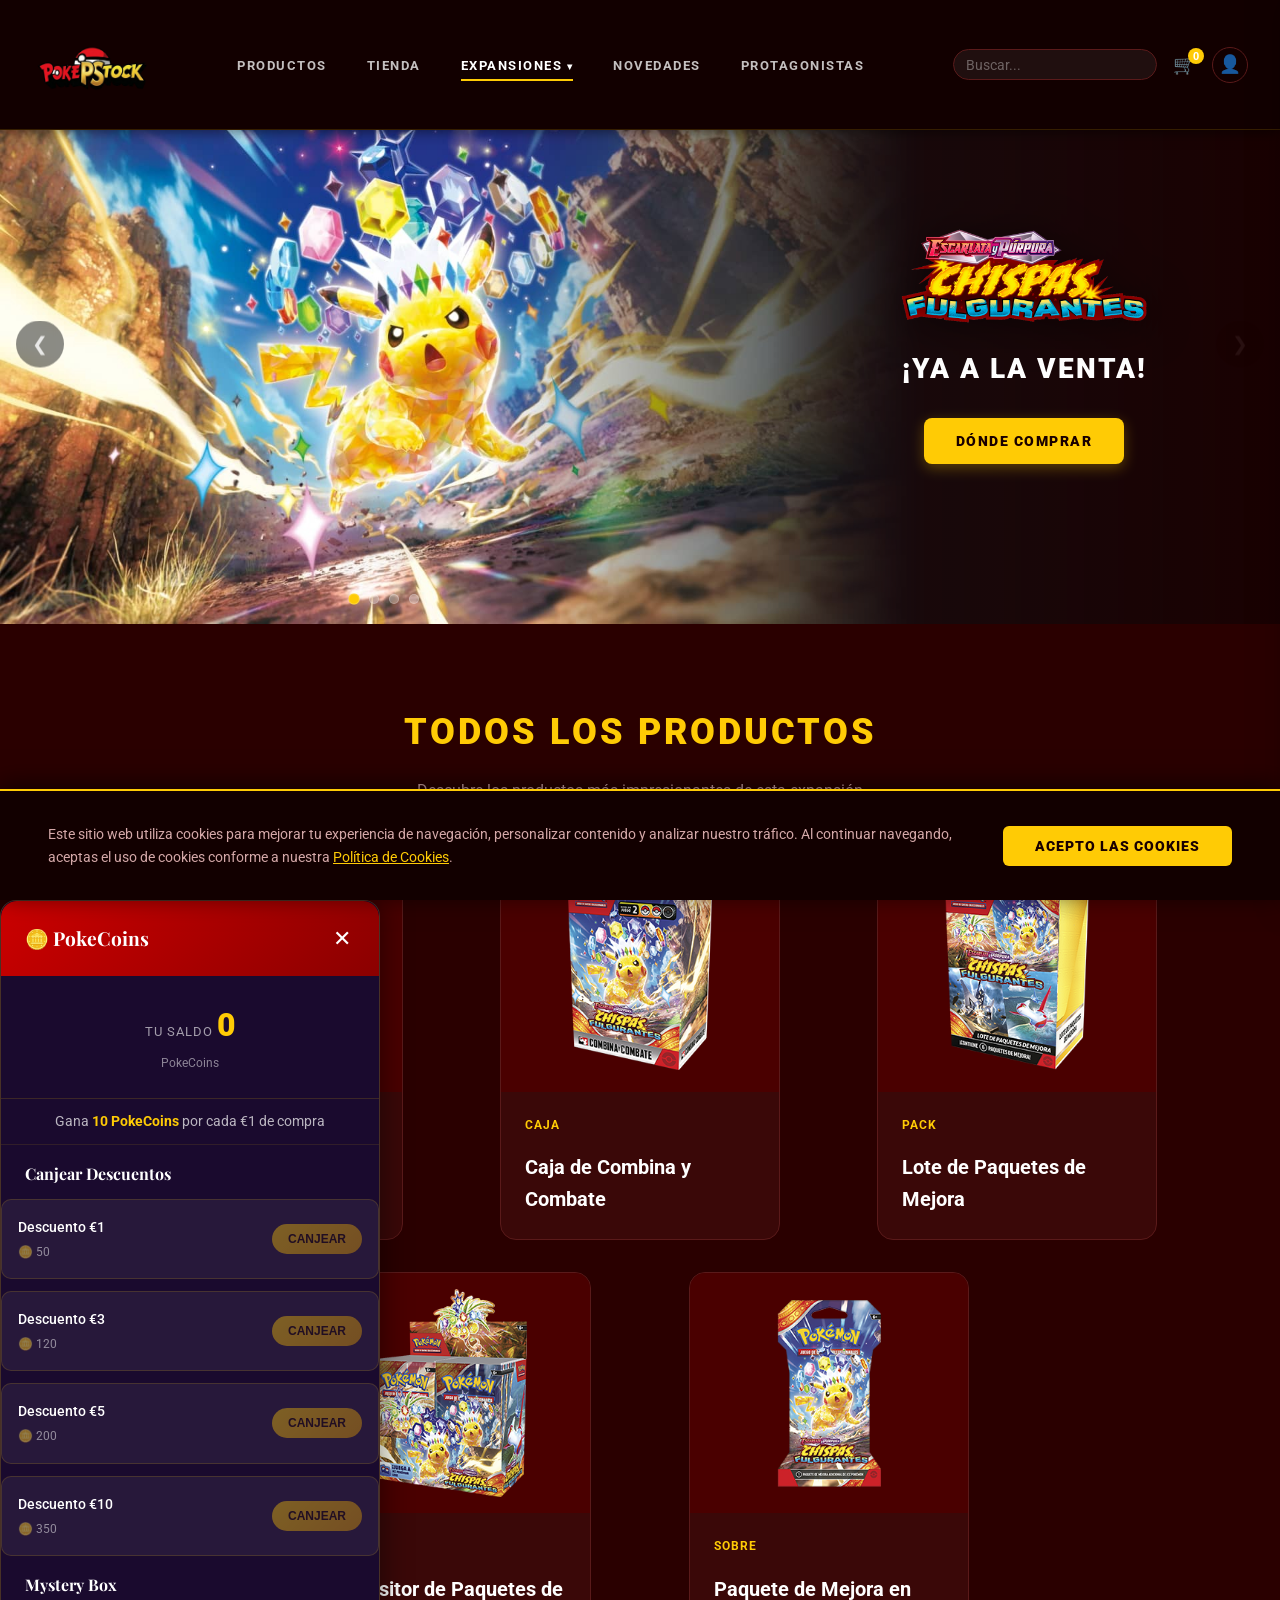
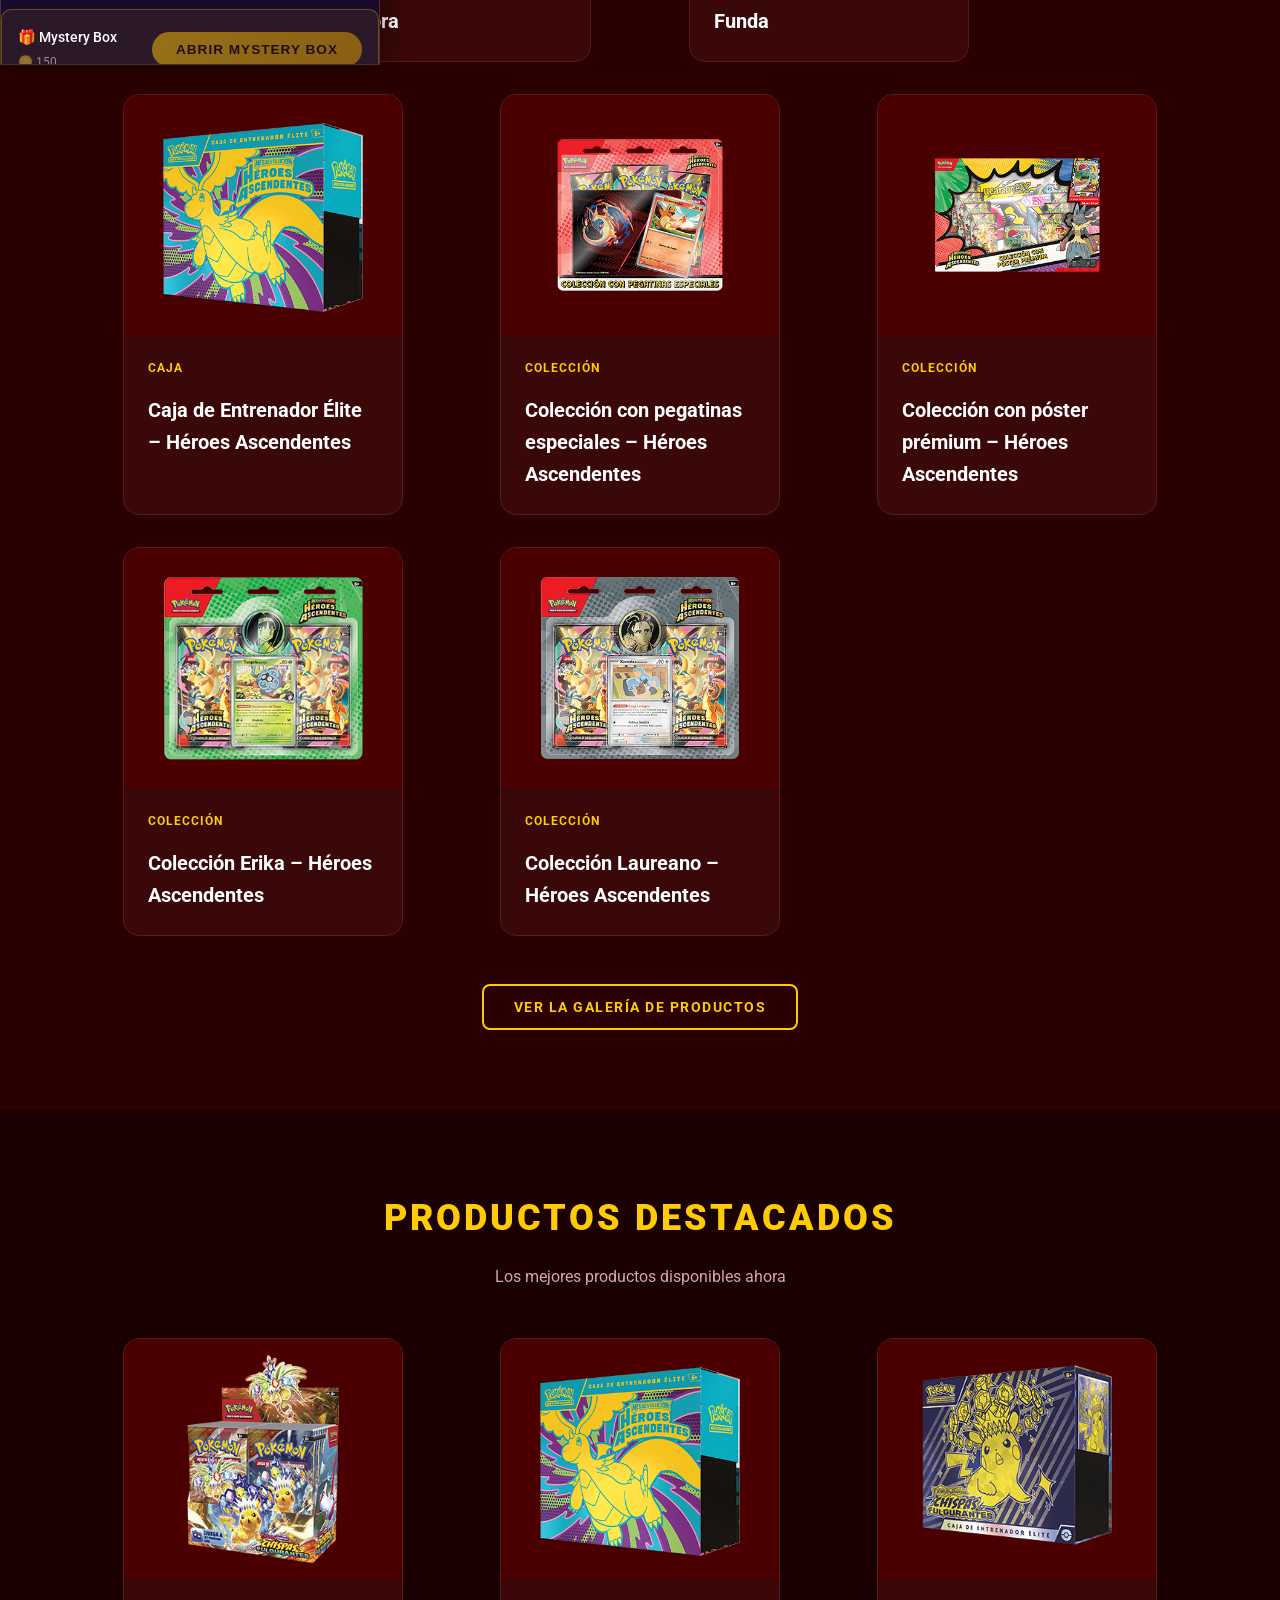
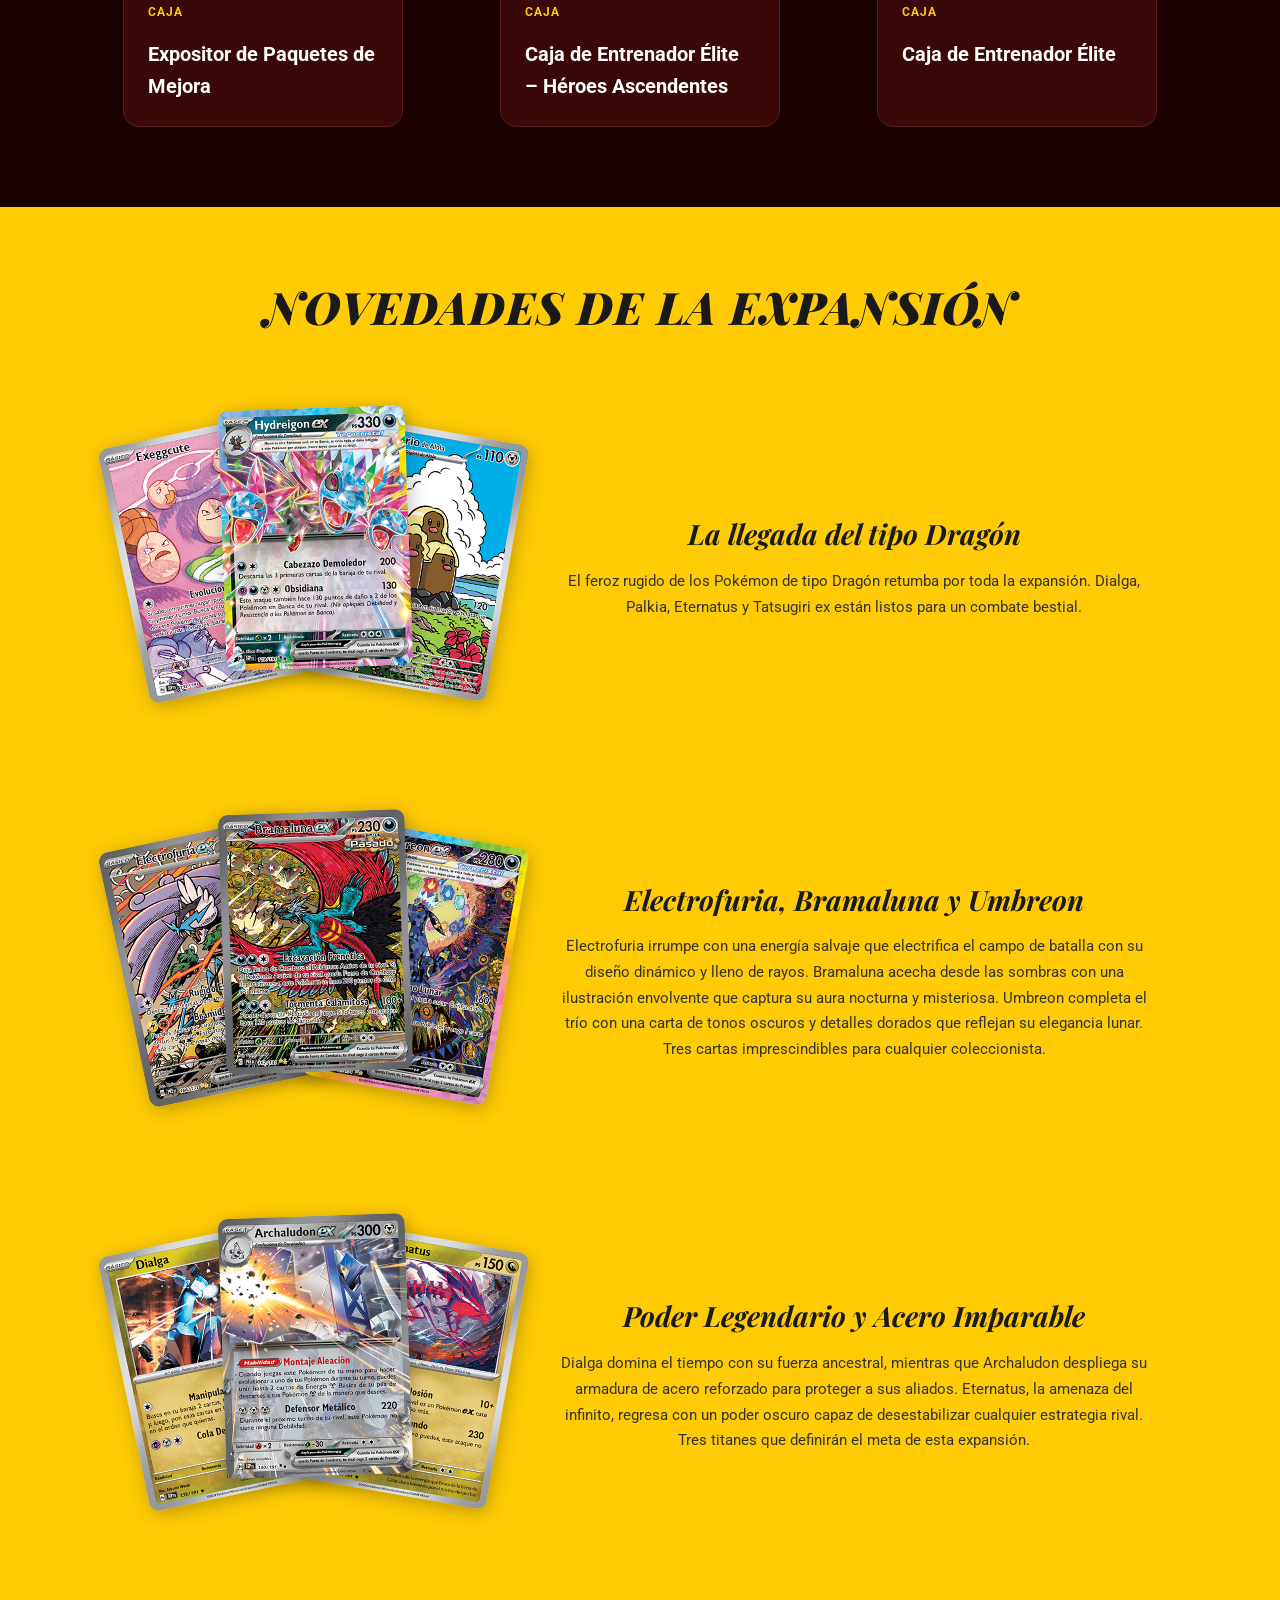
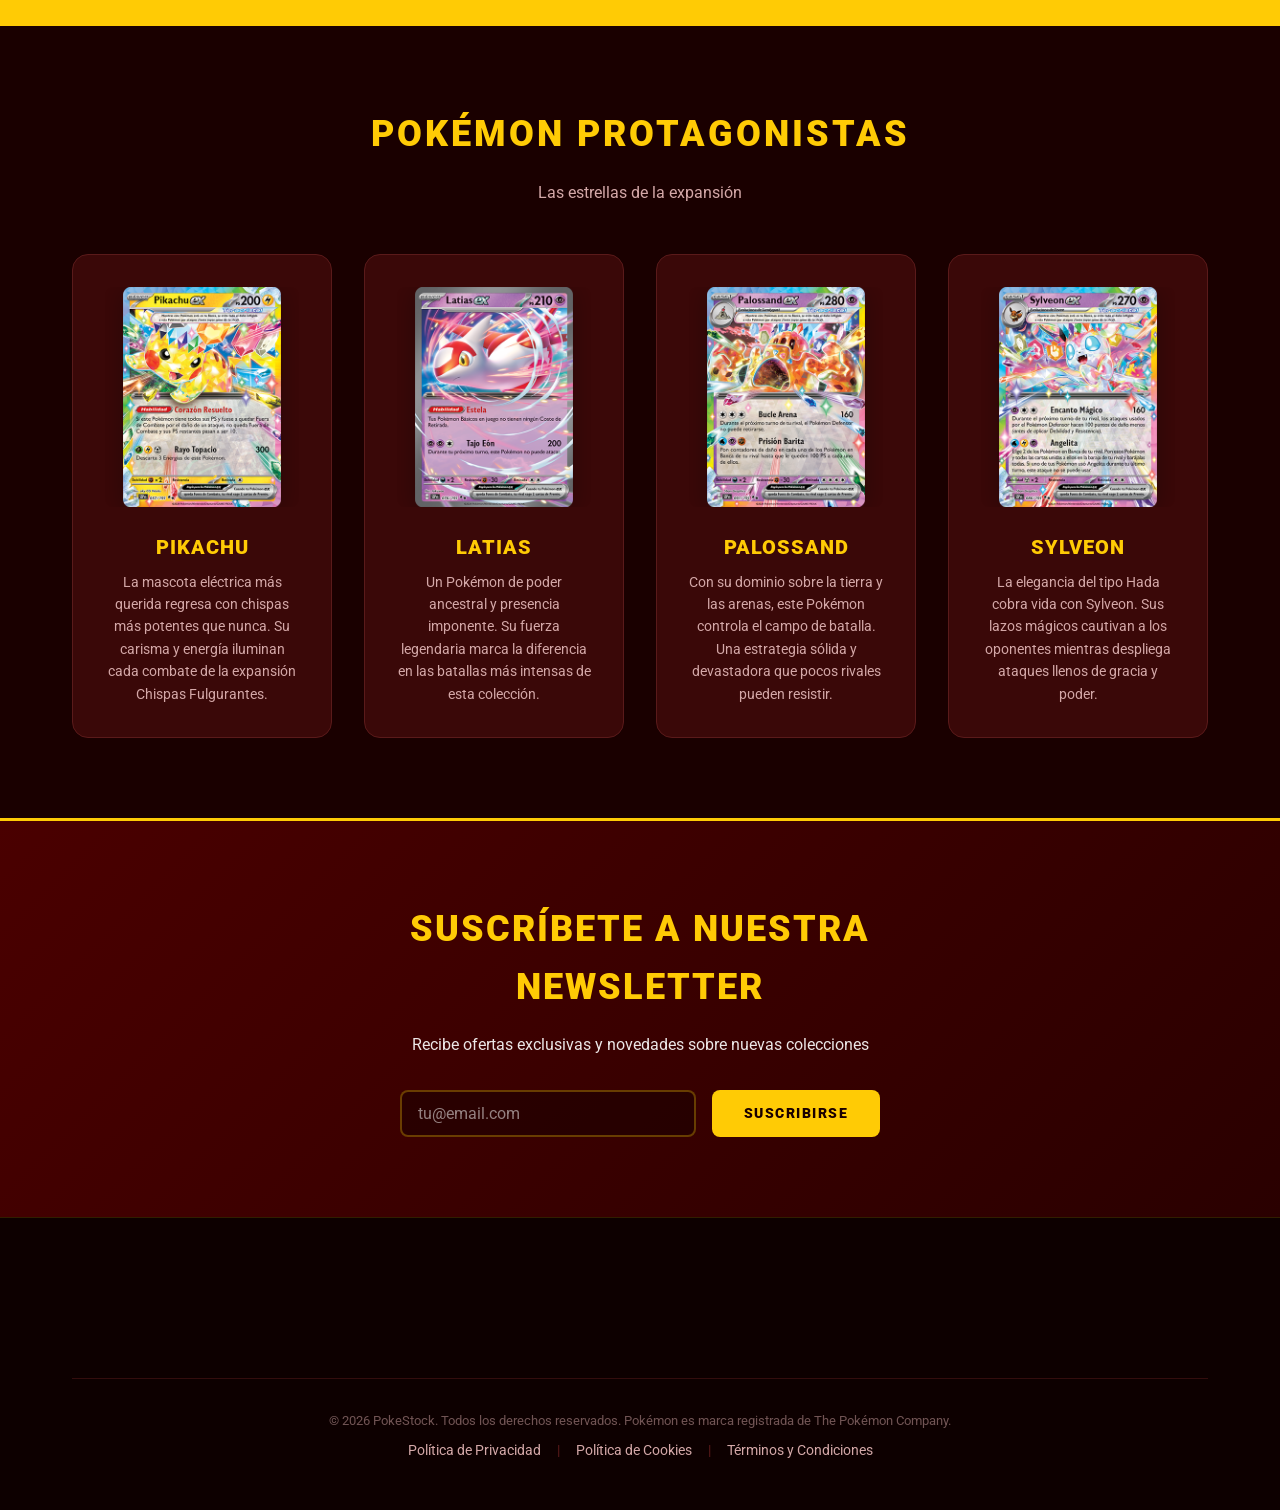
==== commit f40c151a: "1.2.1" ====
--- a/html/index.html
+++ b/html/index.html
@@ -10,6 +10,7 @@
   <link rel="preconnect" href="https://fonts.gstatic.com" crossorigin>
   <link href="https://fonts.googleapis.com/css2?family=Playfair+Display:ital,wght@0,700;0,900;1,700;1,900&family=Roboto:wght@400;500;700;900&display=swap" rel="stylesheet">
   <link rel="stylesheet" href="../css/styles.css">
+  <link rel="stylesheet" href="../css/pokecoins.css">
 </head>
 <body>
   <!-- Header -->
@@ -20,10 +21,31 @@
           <img src="../Imagenes/Diseño Definitivo.png" alt="PokeStock" class="logo-img">
         </a>
       </div>
-      <nav class="nav">
+      <button class="hamburger" id="hamburgerBtn" aria-label="Menú">
+        <span></span><span></span><span></span>
+      </button>
+      <nav class="nav" id="mainNav">
         <ul class="nav-list">
           <li><a href="#catalogo" class="nav-link">PRODUCTOS</a></li>
           <li><a href="tienda.html" class="nav-link nav-link-page">TIENDA</a></li>
+          <li class="expansiones-wrapper">
+            <a href="#" class="nav-link expansiones-toggle">EXPANSIONES <span class="arrow">▾</span></a>
+            <div class="expansiones-dropdown" id="expansionesDropdown">
+              <div class="expansiones-col">
+                <h4>EXPANSIONES RECIENTES</h4>
+                <ul>
+                  <li><a href="heroes-ascendentes.html">Megaevolución – Héroes Ascendentes</a></li>
+                  <li><a href="index.html">Escarlata y Púrpura – Chispas Fulgurantes</a></li>
+                </ul>
+              </div>
+              <div class="expansiones-col">
+                <h4>EXPANSIONES ANTERIORES</h4>
+                <ul>
+                  <li><span class="exp-coming-soon">Próximamente</span></li>
+                </ul>
+              </div>
+            </div>
+          </li>
           <li><a href="#novedades" class="nav-link">NOVEDADES</a></li>
           <li><a href="#protagonistas" class="nav-link">PROTAGONISTAS</a></li>
         </ul>
@@ -381,10 +403,60 @@
     </div>
   </div>
 
+  <!-- PokeCoins FAB -->
+  <button class="pokecoins-fab" id="pokecoinsFab" title="PokeCoins">
+    <span class="fab-badge">0</span>
+  </button>
+
+  <!-- PokeCoins Panel Overlay -->
+  <div class="pokecoins-panel-overlay" id="pokecoinsPanelOverlay"></div>
+
+  <!-- PokeCoins Panel -->
+  <div class="pokecoins-panel" id="pokecoinsPanel">
+    <div class="pokecoins-panel-header">
+      <h2>🪙 PokeCoins</h2>
+      <button class="pokecoins-panel-close" id="pokecoinsPanelClose">✕</button>
+    </div>
+    <div class="pokecoins-panel-body">
+      <div class="pokecoins-balance">
+        <span class="balance-label">Tu saldo</span>
+        <span class="balance-amount">0</span>
+        <span class="balance-currency">PokeCoins</span>
+      </div>
+      <p class="pokecoins-earn-info">Gana <strong>10 PokeCoins</strong> por cada €1 de compra</p>
+      <h3 class="rewards-title">Canjear Descuentos</h3>
+      <div class="reward-card">
+        <div class="reward-info"><span class="reward-name">Descuento €1</span><span class="reward-cost">🪙 50</span></div>
+        <button class="reward-redeem-btn" data-amount="1" data-cost="50" disabled>CANJEAR</button>
+      </div>
+      <div class="reward-card">
+        <div class="reward-info"><span class="reward-name">Descuento €3</span><span class="reward-cost">🪙 120</span></div>
+        <button class="reward-redeem-btn" data-amount="3" data-cost="120" disabled>CANJEAR</button>
+      </div>
+      <div class="reward-card">
+        <div class="reward-info"><span class="reward-name">Descuento €5</span><span class="reward-cost">🪙 200</span></div>
+        <button class="reward-redeem-btn" data-amount="5" data-cost="200" disabled>CANJEAR</button>
+      </div>
+      <div class="reward-card">
+        <div class="reward-info"><span class="reward-name">Descuento €10</span><span class="reward-cost">🪙 350</span></div>
+        <button class="reward-redeem-btn" data-amount="10" data-cost="350" disabled>CANJEAR</button>
+      </div>
+      <h3 class="rewards-title">Mystery Box</h3>
+      <div class="reward-card mystery">
+        <div class="reward-info"><span class="reward-name">🎁 Mystery Box</span><span class="reward-cost">🪙 150</span></div>
+        <button class="mystery-buy-btn" id="mysteryBoxPanelBtn" data-cost="150" disabled>ABRIR MYSTERY BOX</button>
+      </div>
+    </div>
+  </div>
+
+  <!-- Card Opening Overlay -->
+  <div class="card-opening-overlay" id="cardOpeningOverlay"></div>
+
   <!-- Toast Notification -->
   <div class="toast-container" id="toastContainer"></div>
 
   <script src="../js/data.js"></script>
   <script src="../js/main.js"></script>
+  <script src="../js/pokecoins.js"></script>
 </body>
 </html>
--- a/css/styles.css
+++ b/css/styles.css
@@ -170,6 +170,98 @@
   width: 100%;
   height: 2px;
   background-color: var(--color-primary);
+}
+
+/* --- EXPANSIONES DROPDOWN --- */
+.expansiones-wrapper {
+  position: relative;
+}
+
+.expansiones-toggle {
+  cursor: pointer;
+  user-select: none;
+}
+
+.expansiones-toggle .arrow {
+  font-size: 0.65rem;
+  transition: transform 0.3s;
+  display: inline-block;
+}
+
+.expansiones-toggle.open .arrow {
+  transform: rotate(180deg);
+}
+
+.expansiones-dropdown {
+  display: none;
+  position: absolute;
+  top: 100%;
+  left: 50%;
+  transform: translateX(-50%);
+  background: #120000;
+  border: 1px solid rgba(255,203,5,0.2);
+  border-radius: var(--border-radius);
+  box-shadow: 0 12px 40px rgba(0,0,0,0.7);
+  padding: var(--spacing-md) var(--spacing-lg);
+  min-width: 420px;
+  z-index: 1100;
+  gap: var(--spacing-lg);
+  animation: dropdownFadeIn 0.25s ease;
+}
+
+.expansiones-dropdown.show {
+  display: flex;
+}
+
+@keyframes dropdownFadeIn {
+  from { opacity: 0; transform: translateX(-50%) translateY(-8px); }
+  to { opacity: 1; transform: translateX(-50%) translateY(0); }
+}
+
+.expansiones-col {
+  flex: 1;
+  min-width: 180px;
+}
+
+.expansiones-col h4 {
+  color: var(--color-primary);
+  font-size: 0.7rem;
+  font-weight: var(--font-weight-black);
+  text-transform: uppercase;
+  letter-spacing: 1.5px;
+  margin-bottom: var(--spacing-sm);
+  padding-bottom: 0.4rem;
+  border-bottom: 1px solid rgba(255,203,5,0.15);
+}
+
+.expansiones-col ul {
+  list-style: none;
+  padding: 0;
+  margin: 0;
+}
+
+.expansiones-col ul li {
+  margin-bottom: 0.4rem;
+}
+
+.expansiones-col ul li a {
+  color: rgba(255,255,255,0.8);
+  text-decoration: none;
+  font-size: 0.8rem;
+  font-weight: var(--font-weight-medium);
+  transition: color 0.2s;
+  display: block;
+  padding: 0.3rem 0;
+}
+
+.expansiones-col ul li a:hover {
+  color: var(--color-primary);
+}
+
+.exp-coming-soon {
+  color: rgba(255,255,255,0.35);
+  font-size: 0.75rem;
+  font-style: italic;
 }
 
 .nav-actions {
@@ -494,11 +586,23 @@
    ============================================= */
 .productos-grid {
   display: grid;
-  grid-template-columns: repeat(auto-fit, minmax(210px, 1fr));
+  grid-template-columns: repeat(6, 1fr);
   gap: var(--spacing-lg);
   max-width: 1100px;
   margin: 0 auto;
   justify-items: center;
+}
+
+.productos-grid > * {
+  grid-column: span 2;
+}
+
+.productos-grid > :nth-child(4) {
+  grid-column: 2 / 4;
+}
+
+.productos-grid > :nth-child(5) {
+  grid-column: 4 / 6;
 }
 
 .producto-card {
@@ -1323,6 +1427,41 @@
 }
 
 /* =============================================
+   HAMBURGER MENU BUTTON
+   ============================================= */
+.hamburger {
+  display: none;
+  background: none;
+  border: none;
+  cursor: pointer;
+  padding: 6px;
+  z-index: 1001;
+  flex-direction: column;
+  gap: 5px;
+}
+
+.hamburger span {
+  display: block;
+  width: 24px;
+  height: 2px;
+  background-color: rgba(255,255,255,0.85);
+  border-radius: 2px;
+  transition: transform 0.3s, opacity 0.3s;
+}
+
+.hamburger.active span:nth-child(1) {
+  transform: rotate(45deg) translate(5px, 5px);
+}
+
+.hamburger.active span:nth-child(2) {
+  opacity: 0;
+}
+
+.hamburger.active span:nth-child(3) {
+  transform: rotate(-45deg) translate(5px, -5px);
+}
+
+/* =============================================
    RESPONSIVE
    ============================================= */
 @media (max-width: 768px) {
@@ -1330,107 +1469,282 @@
     padding-top: 3.5rem;
   }
 
-  .hero-overlay {
-    width: 100%;
-    position: relative;
-    background: linear-gradient(180deg, rgba(26,0,0,0.85), var(--color-bg));
-    padding: var(--spacing-lg);
-  }
-
-  .expansion-logo {
-    max-width: 180px;
-  }
-
-  .hero-overlay h2 {
-    font-size: var(--font-size-lg);
-  }
-
-  .carousel-item img {
-    height: 300px;
-  }
-
+  /* --- HEADER MOBILE --- */
   .header-container {
     flex-wrap: wrap;
+    gap: var(--spacing-xs);
+    padding: 0.5rem var(--spacing-sm);
+  }
+
+  .hamburger {
+    display: flex;
+    order: -1;
+  }
+
+  .logo {
+    order: 0;
+    flex: 1;
+  }
+
+  .logo-img {
+    height: 45px;
+  }
+
+  .nav {
+    display: none;
+    width: 100%;
+    order: 10;
+  }
+
+  .nav.active {
+    display: flex;
+    animation: navSlideDown 0.3s ease;
+  }
+
+  @keyframes navSlideDown {
+    from { opacity: 0; transform: translateY(-10px); }
+    to { opacity: 1; transform: translateY(0); }
+  }
+
+  .nav-list {
+    flex-direction: column;
+    width: 100%;
+    gap: 0;
+    padding: var(--spacing-xs) 0;
+  }
+
+  .nav-list li {
+    width: 100%;
+  }
+
+  .nav-link {
+    display: block;
+    padding: 0.75rem var(--spacing-sm);
+    font-size: 0.85rem;
+    border-bottom: 1px solid rgba(255,255,255,0.06);
+  }
+
+  .nav-link::after {
+    display: none !important;
+  }
+
+  /* --- EXPANSIONES DROPDOWN MOBILE --- */
+  .expansiones-wrapper {
+    position: static;
+  }
+
+  .expansiones-dropdown {
+    position: static;
+    transform: none;
+    min-width: 100%;
+    flex-direction: column;
+    border: none;
+    border-radius: 0;
+    box-shadow: none;
+    background: rgba(255,203,5,0.04);
+    padding: var(--spacing-xs) var(--spacing-md);
+    border-bottom: 1px solid rgba(255,255,255,0.06);
+  }
+
+  .expansiones-dropdown.show {
+    display: flex;
+  }
+
+  @keyframes dropdownFadeIn {
+    from { opacity: 0; transform: none; }
+    to { opacity: 1; transform: none; }
+  }
+
+  .expansiones-col h4 {
+    font-size: 0.65rem;
+  }
+
+  .nav-actions {
+    order: 1;
+    gap: var(--spacing-xs);
+  }
+
+  .nav-actions input[type="search"] {
+    display: none;
+  }
+
+  /* --- HERO / CAROUSEL MOBILE --- */
+  .hero-section {
+    position: relative;
+  }
+
+  .hero-overlay {
+    position: absolute;
+    top: 0;
+    right: 0;
+    width: 45%;
+    height: 100%;
+    background: linear-gradient(90deg, transparent 0%, rgba(26,0,0,0.75) 25%, rgba(26,0,0,0.95) 100%);
+    padding: var(--spacing-sm);
     gap: var(--spacing-sm);
-    padding: 0.5rem var(--spacing-sm);
-  }
-
-  .nav-list {
-    gap: var(--spacing-sm);
-    order: 3;
-    width: 100%;
-    justify-content: center;
-    flex-wrap: wrap;
-  }
-
-  .nav-link {
-    font-size: 0.7rem;
-  }
-
+  }
+
+  .expansion-logo {
+    max-width: 120px;
+  }
+
+  .hero-overlay h2 {
+    font-size: 0.95rem;
+    letter-spacing: 1px;
+  }
+
+  .hero-buttons .btn {
+    font-size: 0.65rem;
+    padding: 0.5rem 1rem;
+    letter-spacing: 1px;
+  }
+
+  .carousel-item img {
+    height: 280px;
+  }
+
+  .carousel-btn {
+    padding: 8px 12px;
+    font-size: 1rem;
+  }
+
+  .carousel-dots {
+    left: 30%;
+    bottom: 12px;
+  }
+
+  /* --- SECTIONS MOBILE --- */
   .section-header h2 {
     font-size: var(--font-size-xl);
     letter-spacing: 1px;
   }
 
+  .section-header p {
+    font-size: var(--font-size-sm);
+  }
+
+  .container {
+    padding: 0 var(--spacing-sm);
+  }
+
+  .featured-section,
+  .bestsellers-section {
+    padding: var(--spacing-xl) 0;
+  }
+
+  /* --- PRODUCTOS GRID MOBILE --- */
   .productos-grid {
-    grid-template-columns: repeat(auto-fit, minmax(160px, 1fr));
+    grid-template-columns: repeat(2, 1fr);
     gap: var(--spacing-sm);
+  }
+
+  .productos-grid > * {
+    grid-column: auto;
+  }
+
+  .productos-grid > :nth-child(4),
+  .productos-grid > :nth-child(5) {
+    grid-column: auto;
+  }
+
+  .producto-card {
+    max-width: 100%;
+  }
+
+  .producto-imagen {
+    height: 160px;
+    padding: 0.5rem;
+  }
+
+  .producto-info {
+    padding: var(--spacing-sm);
+  }
+
+  .producto-nombre {
+    font-size: 0.9rem;
+  }
+
+  .producto-precio {
+    font-size: var(--font-size-lg);
+  }
+
+  /* Show add button always on mobile (no hover) */
+  .producto-card .btn-anadir,
+  .producto-card--showcase .btn-comprar {
+    position: static !important;
+    transform: none !important;
+    opacity: 1 !important;
+    width: 100% !important;
+    margin-top: var(--spacing-xs);
+  }
+
+  .btn-anadir {
+    padding: 0.5rem 0.75rem;
+    font-size: 0.75rem;
+  }
+
+  /* --- NOVEDADES MOBILE --- */
+  .novedades-section {
+    padding: 2.5rem 0 3rem;
   }
 
   .novedades-block {
     flex-direction: column !important;
     text-align: center;
-    gap: 2rem;
+    gap: 1.5rem;
+  }
+
+  /* Force cards always on top, text always below */
+  .novedades-block .card-fan,
+  .novedades-block .card-fan--right {
+    order: 1;
+  }
+
+  .novedades-block .novedades-text {
+    order: 2;
+  }
+
+  .novedades-title {
+    font-size: 1.8rem;
+    margin-bottom: 2rem;
+  }
+
+  .novedades-text h3 {
+    font-size: 1.3rem;
+  }
+
+  .novedades-text p {
+    font-size: 0.9rem;
   }
 
   .card-fan {
-    width: 300px;
-    height: 280px;
+    width: 280px;
+    height: 240px;
     margin: 0 auto;
   }
 
   .fan-card {
-    height: 200px;
+    height: 180px;
   }
 
   .fan-card-1 {
     left: 0;
-    top: 25px;
+    top: 20px;
   }
 
   .fan-card-2 {
-    left: 70px;
-    top: 10px;
+    left: 65px;
+    top: 5px;
   }
 
   .fan-card-3 {
-    left: 150px;
-    top: 25px;
-  }
-
-  .novedades-title {
-    font-size: 2rem;
-  }
-
-  .novedades-text h3 {
-    font-size: 1.4rem;
-  }
-
-  .form-suscripcion {
-    flex-direction: column;
-  }
-
-  .toast-container {
-    left: var(--spacing-sm);
-    right: var(--spacing-sm);
-  }
-
-  .toast {
-    min-width: auto;
-  }
-
-  .info-cards {
-    gap: var(--spacing-sm);
+    left: 135px;
+    top: 20px;
+  }
+
+  /* --- PROTAGONISTAS MOBILE --- */
+  .protagonistas-section {
+    padding: var(--spacing-xl) 0;
   }
 
   .protagonistas-grid {
@@ -1438,45 +1752,54 @@
     gap: var(--spacing-sm);
   }
 
+  .protagonista-card {
+    padding: var(--spacing-sm);
+  }
+
   .protagonista-img-wrapper {
-    height: 160px;
-  }
-
-  .featured-section,
-  .bestsellers-section {
-    padding: var(--spacing-xl) 0;
-  }
-}
-
-@media (max-width: 480px) {
-  .logo h1 {
-    font-size: 1.1rem;
-  }
-
-  .nav-list {
-    gap: 0.75rem;
-  }
-
-  .nav-link {
-    font-size: 0.65rem;
-    letter-spacing: 0.5px;
-  }
-
-  .productos-grid {
-    grid-template-columns: 1fr;
-  }
-
-  .nav-actions {
-    width: 100%;
-    justify-content: center;
-    margin-top: var(--spacing-xs);
-    flex-wrap: wrap;
-  }
-
-  .nav-actions input[type="search"] {
-    flex: 1 1 100%;
-    margin-bottom: var(--spacing-xs);
-    min-width: auto;
+    height: 130px;
+    margin-bottom: var(--spacing-sm);
+  }
+
+  .protagonista-card h3 {
+    font-size: 0.95rem;
+  }
+
+  .protagonista-card p {
+    font-size: 0.8rem;
+    line-height: 1.4;
+  }
+
+  /* --- NEWSLETTER MOBILE --- */
+  .newsletter-section {
+    padding: var(--spacing-xl) var(--spacing-sm);
+  }
+
+  .newsletter-content h2 {
+    font-size: var(--font-size-xl);
+  }
+
+  .form-suscripcion {
+    flex-direction: column;
+  }
+
+  .form-suscripcion input {
+    text-align: center;
+  }
+
+  /* --- FOOTER MOBILE --- */
+  .footer {
+    padding: var(--spacing-xl) var(--spacing-sm) var(--spacing-lg);
+  }
+
+  .footer-copy {
+    font-size: 0.72rem;
+    line-height: 1.5;
+  }
+
+  .footer-legal-links {
+    gap: 0.4rem;
+    font-size: 0.75rem;
   }
 
   .footer-columns {
@@ -1485,11 +1808,276 @@
     text-align: center;
   }
 
+  /* --- TOAST MOBILE --- */
+  .toast-container {
+    left: var(--spacing-sm);
+    right: var(--spacing-sm);
+    top: auto;
+    bottom: var(--spacing-lg);
+  }
+
+  .toast {
+    min-width: auto;
+    font-size: 0.85rem;
+    padding: var(--spacing-sm);
+  }
+
+  /* --- CART PANEL MOBILE --- */
+  .cart-panel {
+    width: 100vw;
+    max-width: 100vw;
+    right: -100vw;
+  }
+
+  .cart-panel-header {
+    padding: var(--spacing-sm) var(--spacing-md);
+  }
+
+  .cart-panel-footer {
+    padding: var(--spacing-sm) var(--spacing-md);
+  }
+
+  .cart-item-img {
+    width: 45px;
+    height: 45px;
+  }
+
+  .cart-item-name {
+    font-size: 0.8rem;
+  }
+
+  /* --- COOKIE BANNER MOBILE --- */
+  .cookie-banner {
+    padding: var(--spacing-sm);
+  }
+
+  .cookie-content {
+    flex-direction: column;
+    text-align: center;
+    gap: var(--spacing-sm);
+  }
+
+  .cookie-accept {
+    width: 100%;
+  }
+
+  /* --- MODALS MOBILE --- */
+  .privacy-modal,
+  .auth-modal,
+  .account-modal,
+  .orders-modal {
+    width: 95%;
+    max-height: 90vh;
+  }
+
+  .privacy-modal-header,
+  .auth-modal-header,
+  .account-modal-header,
+  .orders-modal-header {
+    padding: 1rem 1.25rem;
+  }
+
+  .privacy-modal-header h2,
+  .auth-modal-header h2,
+  .account-modal-header h2,
+  .orders-modal-header h2 {
+    font-size: var(--font-size-lg);
+  }
+
+  /* --- SHOP PAGE MOBILE --- */
+  .shop-hero {
+    padding: 2.5rem var(--spacing-sm) 1.5rem;
+  }
+
+  .shop-hero-title {
+    font-size: var(--font-size-xxl);
+    letter-spacing: 2px;
+  }
+
+  .shop-hero-subtitle {
+    font-size: var(--font-size-sm);
+    padding: 0 var(--spacing-sm);
+  }
+
+  .shop-filters {
+    gap: 0.4rem;
+    padding: 0 var(--spacing-xs);
+  }
+
+  .filter-btn {
+    padding: 0.4rem 1rem;
+    font-size: 0.75rem;
+  }
+
+  .shop-grid {
+    grid-template-columns: repeat(2, 1fr) !important;
+  }
+
+  /* --- USER DROPDOWN MOBILE --- */
+  .user-dropdown {
+    width: 240px;
+    right: -10px;
+  }
+
+  .info-cards {
+    gap: var(--spacing-sm);
+  }
+}
+
+/* =============================================
+   EXTRA SMALL SCREENS (max 480px)
+   ============================================= */
+@media (max-width: 480px) {
+  body {
+    padding-top: 3rem;
+  }
+
+  .header-container {
+    padding: 0.4rem var(--spacing-xs);
+  }
+
+  .logo-img {
+    height: 38px;
+  }
+
+  .carousel-item img {
+    height: 220px;
+  }
+
+  .expansion-logo {
+    max-width: 90px;
+  }
+
+  .hero-overlay {
+    width: 48%;
+    padding: var(--spacing-xs);
+    gap: var(--spacing-xs);
+  }
+
+  .hero-overlay h2 {
+    font-size: 0.8rem;
+    letter-spacing: 0.5px;
+  }
+
+  .hero-buttons .btn {
+    font-size: 0.6rem;
+    padding: 0.4rem 0.8rem;
+    letter-spacing: 0.5px;
+  }
+
+  .section-header h2 {
+    font-size: 1.25rem;
+  }
+
+  .productos-grid {
+    grid-template-columns: 1fr;
+    gap: var(--spacing-sm);
+  }
+
+  .productos-grid > *,
+  .productos-grid > :nth-child(4),
+  .productos-grid > :nth-child(5) {
+    grid-column: auto;
+  }
+
+  .producto-card {
+    max-width: 320px;
+    margin: 0 auto;
+  }
+
+  .producto-imagen {
+    height: 200px;
+  }
+
+  /* Card fan extra small */
+  .card-fan {
+    width: 230px;
+    height: 200px;
+  }
+
+  .fan-card {
+    height: 150px;
+  }
+
+  .fan-card-1 {
+    left: 0;
+    top: 15px;
+  }
+
+  .fan-card-2 {
+    left: 50px;
+    top: 0;
+  }
+
+  .fan-card-3 {
+    left: 105px;
+    top: 15px;
+  }
+
+  .novedades-title {
+    font-size: 1.5rem;
+  }
+
+  .novedades-text h3 {
+    font-size: 1.15rem;
+  }
+
+  .protagonistas-grid {
+    grid-template-columns: 1fr;
+  }
+
+  .protagonista-card {
+    padding: var(--spacing-md);
+  }
+
+  .protagonista-img-wrapper {
+    height: 180px;
+  }
+
+  .newsletter-content h2 {
+    font-size: var(--font-size-lg);
+  }
+
+  .newsletter-content p {
+    font-size: var(--font-size-sm);
+  }
+
+  /* Shop extra small */
+  .shop-hero-title {
+    font-size: var(--font-size-xl);
+    letter-spacing: 1px;
+  }
+
+  .shop-grid {
+    grid-template-columns: 1fr !important;
+  }
+
+  .shop-grid .producto-card {
+    max-width: 100%;
+  }
+
+  /* Modal extra small */
+  .auth-modal,
+  .account-modal,
+  .orders-modal {
+    width: 98%;
+  }
+
+  .auth-form form,
+  .account-modal-body {
+    padding: 1rem;
+  }
+
+  .user-dropdown {
+    width: 200px;
+    right: -20px;
+  }
+
+  .footer-legal-links a {
+    font-size: 0.72rem;
+  }
+
   .coming-soon-grid {
-    grid-template-columns: 1fr 1fr;
-  }
-
-  .protagonistas-grid {
     grid-template-columns: 1fr;
   }
 }
@@ -1712,22 +2300,7 @@
   font-size: var(--font-size-sm);
 }
 
-@media (max-width: 768px) {
-  .cookie-content {
-    flex-direction: column;
-    text-align: center;
-    gap: var(--spacing-sm);
-  }
-
-  .cookie-accept {
-    width: 100%;
-  }
-
-  .privacy-modal {
-    width: 95%;
-    max-height: 85vh;
-  }
-}
+/* Cookie/privacy mobile rules merged into main responsive block above */
 
 /* =============================================
    USER MENU & BUTTON
@@ -2361,6 +2934,10 @@
   max-width: 1200px !important;
 }
 
+.shop-grid > * {
+  grid-column: auto !important;
+}
+
 .producto-card-inner {
   position: relative;
 }
@@ -2389,50 +2966,5 @@
 }
 
 /* =============================================
-   RESPONSIVE - NEW ELEMENTS
+   RESPONSIVE - NEW ELEMENTS (merged into main responsive above)
    ============================================= */
-@media (max-width: 768px) {
-  .user-dropdown {
-    width: 240px;
-  }
-
-  .shop-hero-title {
-    font-size: var(--font-size-xxl);
-  }
-
-  .shop-filters {
-    gap: 0.5rem;
-  }
-
-  .filter-btn {
-    padding: 0.4rem 1rem;
-    font-size: 0.75rem;
-  }
-
-  .auth-modal,
-  .account-modal,
-  .orders-modal {
-    width: 95%;
-    max-height: 85vh;
-  }
-
-  .shop-grid {
-    grid-template-columns: repeat(auto-fill, minmax(160px, 1fr)) !important;
-  }
-}
-
-@media (max-width: 480px) {
-  .shop-hero-title {
-    font-size: var(--font-size-xl);
-    letter-spacing: 2px;
-  }
-
-  .shop-grid {
-    grid-template-columns: 1fr !important;
-  }
-
-  .user-dropdown {
-    width: 220px;
-    right: -10px;
-  }
-}
--- a/css/pokecoins.css
+++ b/css/pokecoins.css
@@ -0,0 +1,790 @@
+/* =============================================
+   POKECOINS SYSTEM STYLES
+   ============================================= */
+
+/* --- Floating Pokeball Button --- */
+.pokecoins-fab {
+  position: fixed;
+  bottom: 24px;
+  left: 24px;
+  z-index: 900;
+  width: 60px;
+  height: 60px;
+  border-radius: 50%;
+  border: none;
+  cursor: pointer;
+  background: radial-gradient(circle at 50% 50%, #fff 28%, #333 30%, #333 34%, #ee1515 36%, #cc0000 100%);
+  box-shadow: 0 4px 18px rgba(0,0,0,0.45), inset 0 -2px 6px rgba(0,0,0,0.2);
+  transition: transform 0.3s, box-shadow 0.3s;
+  display: flex;
+  align-items: center;
+  justify-content: center;
+}
+
+.pokecoins-fab:hover {
+  transform: scale(1.12) rotate(15deg);
+  box-shadow: 0 6px 24px rgba(238,21,21,0.5);
+}
+
+.pokecoins-fab::after {
+  content: '';
+  width: 16px;
+  height: 16px;
+  border-radius: 50%;
+  background: #fff;
+  border: 3px solid #333;
+  position: absolute;
+}
+
+.pokecoins-fab .fab-badge {
+  position: absolute;
+  top: -6px;
+  right: -6px;
+  background: #ffcb05;
+  color: #1a0000;
+  font-size: 0.7rem;
+  font-weight: 900;
+  padding: 2px 7px;
+  border-radius: 12px;
+  min-width: 24px;
+  text-align: center;
+  box-shadow: 0 2px 6px rgba(0,0,0,0.3);
+  font-family: 'Roboto', sans-serif;
+}
+
+/* --- PokeCoins Panel (slides up from bottom-left) --- */
+.pokecoins-panel-overlay {
+  position: fixed;
+  inset: 0;
+  background: rgba(0,0,0,0.5);
+  z-index: 950;
+  opacity: 0;
+  pointer-events: none;
+  transition: opacity 0.3s;
+}
+
+.pokecoins-panel-overlay.active {
+  opacity: 1;
+  pointer-events: all;
+}
+
+.pokecoins-panel {
+  position: fixed;
+  bottom: 0;
+  left: 0;
+  width: 380px;
+  max-height: 85vh;
+  background: #1a0a2e;
+  border-radius: 16px 16px 0 0;
+  z-index: 960;
+  transform: translateY(100%);
+  transition: transform 0.4s cubic-bezier(0.22, 1, 0.36, 1);
+  overflow-y: auto;
+  box-shadow: 0 -4px 30px rgba(0,0,0,0.5);
+  border: 1px solid rgba(255,203,5,0.2);
+}
+
+.pokecoins-panel.active {
+  transform: translateY(0);
+}
+
+.pokecoins-panel-header {
+  background: linear-gradient(135deg, #cc0000, #8b0000);
+  padding: 1.25rem 1.5rem;
+  border-radius: 16px 16px 0 0;
+  display: flex;
+  align-items: center;
+  justify-content: space-between;
+}
+
+.pokecoins-panel-header h2 {
+  color: #fff;
+  font-family: 'Playfair Display', serif;
+  font-size: 1.2rem;
+  margin: 0;
+}
+
+.pokecoins-panel-close {
+  background: none;
+  border: none;
+  color: #fff;
+  font-size: 1.4rem;
+  cursor: pointer;
+  padding: 4px;
+}
+
+.pokecoins-panel-body {
+  padding: 0 0 1.5rem;
+  overflow-y: auto;
+  max-height: calc(100% - 60px);
+}
+
+.pokecoins-balance {
+  text-align: center;
+  padding: 1.5rem;
+  border-bottom: 1px solid rgba(255,203,5,0.15);
+}
+
+.pokecoins-balance .balance-icon {
+  font-size: 2.5rem;
+  margin-bottom: 0.5rem;
+}
+
+.pokecoins-balance .balance-amount {
+  font-size: 2rem;
+  font-weight: 900;
+  color: #ffcb05;
+  font-family: 'Roboto', sans-serif;
+}
+
+.pokecoins-balance .balance-label {
+  color: rgba(255,255,255,0.6);
+  font-size: 0.8rem;
+  text-transform: uppercase;
+  letter-spacing: 1px;
+  margin-top: 0.25rem;
+}
+
+.pokecoins-balance .balance-currency {
+  color: rgba(255,255,255,0.5);
+  font-size: 0.75rem;
+  display: block;
+  margin-top: 0.2rem;
+}
+
+.pokecoins-earn-info {
+  padding: 0.75rem 1.5rem;
+  color: rgba(255,255,255,0.7);
+  font-size: 0.85rem;
+  line-height: 1.6;
+  border-bottom: 1px solid rgba(255,203,5,0.1);
+  text-align: center;
+}
+
+.pokecoins-earn-info strong {
+  color: #ffcb05;
+}
+
+.rewards-title {
+  color: #fff;
+  font-family: 'Playfair Display', serif;
+  font-size: 1rem;
+  margin: 1rem 1.5rem 0.75rem;
+}
+
+.reward-info {
+  display: flex;
+  flex-direction: column;
+  gap: 0.25rem;
+}
+
+.reward-name {
+  color: #fff;
+  font-size: 0.9rem;
+  font-weight: 500;
+}
+
+.reward-cost {
+  color: rgba(255,255,255,0.5);
+  font-size: 0.75rem;
+}
+
+.reward-card.mystery {
+  border-color: rgba(255,203,5,0.3);
+  background: rgba(255,203,5,0.08);
+}
+
+.pokecoins-info {
+  padding: 1rem 1.5rem;
+  color: rgba(255,255,255,0.7);
+  font-size: 0.85rem;
+  line-height: 1.6;
+  border-bottom: 1px solid rgba(255,203,5,0.1);
+}
+
+.pokecoins-info strong {
+  color: #ffcb05;
+}
+
+/* --- Rewards Section --- */
+.pokecoins-rewards {
+  padding: 1rem 1.5rem 1.5rem;
+}
+
+.pokecoins-rewards h3 {
+  color: #fff;
+  font-family: 'Playfair Display', serif;
+  font-size: 1rem;
+  margin-bottom: 1rem;
+}
+
+.reward-card {
+  background: rgba(255,255,255,0.06);
+  border: 1px solid rgba(255,203,5,0.15);
+  border-radius: 10px;
+  padding: 1rem;
+  margin-bottom: 0.75rem;
+  display: flex;
+  align-items: center;
+  justify-content: space-between;
+  transition: border-color 0.3s;
+}
+
+.reward-card:hover {
+  border-color: rgba(255,203,5,0.4);
+}
+
+.reward-card-info h4 {
+  color: #fff;
+  font-size: 0.9rem;
+  margin-bottom: 0.25rem;
+}
+
+.reward-card-info p {
+  color: rgba(255,255,255,0.5);
+  font-size: 0.75rem;
+}
+
+.reward-redeem-btn {
+  background: linear-gradient(135deg, #ffcb05, #e8a000);
+  color: #1a0000;
+  border: none;
+  border-radius: 20px;
+  padding: 0.5rem 1rem;
+  font-size: 0.75rem;
+  font-weight: 700;
+  cursor: pointer;
+  transition: transform 0.2s, box-shadow 0.2s;
+  white-space: nowrap;
+}
+
+.reward-redeem-btn:hover {
+  transform: scale(1.05);
+  box-shadow: 0 3px 12px rgba(255,203,5,0.4);
+}
+
+.reward-redeem-btn:disabled {
+  opacity: 0.4;
+  cursor: not-allowed;
+  transform: none;
+}
+
+/* --- Mystery Box Card in Shop --- */
+.mystery-box-card {
+  background: linear-gradient(135deg, #2a0a4a, #1a0a2e);
+  border: 2px solid rgba(255,203,5,0.3);
+  border-radius: var(--border-radius-lg, 12px);
+  overflow: hidden;
+  text-align: center;
+  padding: 1.5rem;
+  transition: transform 0.3s, box-shadow 0.3s;
+  position: relative;
+}
+
+.mystery-box-card:hover {
+  transform: translateY(-6px);
+  box-shadow: 0 8px 32px rgba(255,203,5,0.3);
+  border-color: #ffcb05;
+}
+
+.mystery-box-card .mystery-icon {
+  font-size: 4rem;
+  margin-bottom: 0.75rem;
+  display: block;
+  animation: mysteryPulse 2s ease-in-out infinite;
+}
+
+@keyframes mysteryPulse {
+  0%, 100% { transform: scale(1); }
+  50% { transform: scale(1.1); }
+}
+
+.mystery-box-card h3 {
+  color: #ffcb05;
+  font-family: 'Playfair Display', serif;
+  font-size: 1.1rem;
+  margin-bottom: 0.5rem;
+}
+
+.mystery-box-card p {
+  color: rgba(255,255,255,0.6);
+  font-size: 0.8rem;
+  margin-bottom: 1rem;
+}
+
+.mystery-box-card .mystery-price {
+  color: #ffcb05;
+  font-weight: 900;
+  font-size: 1.2rem;
+  margin-bottom: 1rem;
+}
+
+.mystery-buy-btn {
+  background: linear-gradient(135deg, #ffcb05, #e8a000);
+  color: #1a0000;
+  border: none;
+  border-radius: 25px;
+  padding: 0.65rem 1.5rem;
+  font-weight: 700;
+  font-size: 0.85rem;
+  cursor: pointer;
+  transition: transform 0.2s, box-shadow 0.2s;
+  text-transform: uppercase;
+  letter-spacing: 1px;
+}
+
+.mystery-buy-btn:hover {
+  transform: scale(1.05);
+  box-shadow: 0 4px 16px rgba(255,203,5,0.4);
+}
+
+.mystery-buy-btn:disabled {
+  opacity: 0.5;
+  cursor: not-allowed;
+}
+
+/* --- Discount Badge in Cart --- */
+.cart-discount {
+  background: rgba(255,203,5,0.1);
+  border: 1px dashed #ffcb05;
+  border-radius: 8px;
+  padding: 0.75rem 1rem;
+  display: flex;
+  align-items: center;
+  justify-content: space-between;
+  margin-top: 0.75rem;
+}
+
+.cart-discount span {
+  color: #ffcb05;
+  font-size: 0.85rem;
+  font-weight: 600;
+}
+
+.cart-discount-remove {
+  background: none;
+  border: none;
+  color: rgba(255,255,255,0.5);
+  font-size: 1rem;
+  cursor: pointer;
+}
+
+/* =============================================
+   CARD OPENING ANIMATION SYSTEM
+   ============================================= */
+
+.card-opening-overlay {
+  position: fixed;
+  inset: 0;
+  background: rgba(0,0,0,0.92);
+  z-index: 2000;
+  display: flex;
+  flex-direction: column;
+  align-items: center;
+  justify-content: center;
+  opacity: 0;
+  pointer-events: none;
+  transition: opacity 0.5s;
+}
+
+.card-opening-overlay.active {
+  opacity: 1;
+  pointer-events: all;
+}
+
+/* --- Booster Pack --- */
+.booster-pack-container {
+  position: relative;
+  width: 220px;
+  height: 320px;
+  perspective: 800px;
+  cursor: pointer;
+}
+
+.booster-pack {
+  position: relative;
+  width: 100%;
+  height: 100%;
+  border-radius: 12px;
+  overflow: hidden;
+  box-shadow: 0 8px 40px rgba(0,0,0,0.6);
+  transition: transform 0.3s;
+}
+
+.booster-pack:hover {
+  transform: scale(1.03);
+}
+
+.booster-pack-bg {
+  width: 100%;
+  height: 100%;
+  background: linear-gradient(135deg, #4a1a6b, #1a3a6b, #4a1a6b);
+  display: flex;
+  flex-direction: column;
+  align-items: center;
+  justify-content: center;
+  gap: 0.5rem;
+  padding: 1rem;
+}
+
+.booster-pack-bg .pack-title {
+  color: #ffcb05;
+  font-family: 'Playfair Display', serif;
+  font-size: 1rem;
+  text-align: center;
+  font-weight: 700;
+}
+
+.booster-pack-bg .pack-subtitle {
+  color: rgba(255,255,255,0.6);
+  font-size: 0.7rem;
+  text-transform: uppercase;
+  letter-spacing: 1.5px;
+}
+
+.booster-pack-bg .pack-icon {
+  font-size: 3rem;
+  margin-bottom: 0.5rem;
+}
+
+/* Cut line (drag indicator) */
+.booster-cut-line {
+  position: absolute;
+  top: 0;
+  left: 0;
+  width: 100%;
+  height: 4px;
+  background: transparent;
+  transition: background 0.3s;
+  z-index: 10;
+}
+
+.booster-pack-container.ready-to-cut .booster-cut-line {
+  background: repeating-linear-gradient(
+    90deg,
+    #ffcb05 0px,
+    #ffcb05 8px,
+    transparent 8px,
+    transparent 14px
+  );
+  animation: cutPulse 1s ease-in-out infinite;
+  height: 6px;
+}
+
+@keyframes cutPulse {
+  0%, 100% { opacity: 0.6; }
+  50% { opacity: 1; }
+}
+
+.booster-cut-hint {
+  color: rgba(255,255,255,0.7);
+  font-size: 0.85rem;
+  margin-top: 1.5rem;
+  text-align: center;
+  animation: fadeInUp 0.5s ease;
+}
+
+@keyframes fadeInUp {
+  from { opacity: 0; transform: translateY(10px); }
+  to { opacity: 1; transform: translateY(0); }
+}
+
+/* --- Tearing Animation --- */
+.booster-pack-container.tearing .booster-pack {
+  animation: tearOpen 0.8s ease forwards;
+}
+
+@keyframes tearOpen {
+  0% { 
+    clip-path: inset(0 0 0 0);
+    transform: scale(1);
+  }
+  30% {
+    clip-path: inset(8% 0 0 0);
+    transform: scale(1.02);
+  }
+  60% {
+    clip-path: inset(30% 0 0 0);
+    transform: scale(1.05) rotate(2deg);
+  }
+  100% {
+    clip-path: inset(100% 0 0 0);
+    transform: scale(1.1) rotate(5deg);
+    opacity: 0;
+  }
+}
+
+/* Tear particles */
+.tear-particle {
+  position: absolute;
+  width: 12px;
+  height: 8px;
+  border-radius: 2px;
+  z-index: 20;
+  pointer-events: none;
+}
+
+/* --- Card Reveal --- */
+.card-reveal-container {
+  display: none;
+  flex-direction: column;
+  align-items: center;
+  gap: 1.5rem;
+}
+
+.card-reveal-container.active {
+  display: flex;
+}
+
+.revealed-card {
+  width: 260px;
+  height: 365px;
+  perspective: 1000px;
+  cursor: pointer;
+}
+
+.revealed-card-inner {
+  width: 100%;
+  height: 100%;
+  position: relative;
+  transform-style: preserve-3d;
+  transition: transform 0.6s cubic-bezier(0.25, 0.46, 0.45, 0.94);
+}
+
+.revealed-card.flipping .revealed-card-inner {
+  transform: rotateY(180deg);
+}
+
+.card-face {
+  position: absolute;
+  inset: 0;
+  backface-visibility: hidden;
+  border-radius: 12px;
+  overflow: hidden;
+  box-shadow: 0 8px 40px rgba(0,0,0,0.5);
+}
+
+.card-face img {
+  width: 100%;
+  height: 100%;
+  object-fit: cover;
+}
+
+.card-back {
+  background: linear-gradient(135deg, #1a3a6b, #4a1a6b);
+  display: flex;
+  align-items: center;
+  justify-content: center;
+}
+
+.card-back .back-design {
+  width: 80%;
+  height: 80%;
+  border: 3px solid rgba(255,203,5,0.3);
+  border-radius: 8px;
+  display: flex;
+  flex-direction: column;
+  align-items: center;
+  justify-content: center;
+  gap: 0.5rem;
+}
+
+.card-back .back-icon {
+  font-size: 3rem;
+}
+
+.card-back .back-text {
+  color: rgba(255,255,255,0.5);
+  font-size: 0.75rem;
+  text-transform: uppercase;
+  letter-spacing: 1.5px;
+}
+
+.card-front {
+  transform: rotateY(180deg);
+}
+
+.card-front img {
+  border-radius: 12px;
+}
+
+/* Card enter animation */
+.revealed-card {
+  animation: cardSlideIn 0.5s ease;
+}
+
+@keyframes cardSlideIn {
+  from {
+    opacity: 0;
+    transform: translateY(60px) scale(0.8);
+  }
+  to {
+    opacity: 1;
+    transform: translateY(0) scale(1);
+  }
+}
+
+/* Sparkle effect on rare cards */
+.revealed-card.rare .card-front::after {
+  content: '';
+  position: absolute;
+  inset: 0;
+  background: linear-gradient(
+    135deg,
+    transparent 0%,
+    rgba(255,215,0,0.15) 25%,
+    transparent 50%,
+    rgba(255,215,0,0.15) 75%,
+    transparent 100%
+  );
+  animation: shimmer 2s linear infinite;
+  pointer-events: none;
+}
+
+@keyframes shimmer {
+  from { background-position: -200% -200%; }
+  to { background-position: 200% 200%; }
+}
+
+.card-counter {
+  color: rgba(255,255,255,0.6);
+  font-size: 0.85rem;
+  letter-spacing: 1px;
+}
+
+.card-hint {
+  color: rgba(255,255,255,0.5);
+  font-size: 0.8rem;
+  animation: fadeInUp 0.5s ease 0.3s both;
+}
+
+/* --- Close / Summary --- */
+.opening-close-btn {
+  position: absolute;
+  top: 20px;
+  right: 20px;
+  background: rgba(255,255,255,0.1);
+  border: 1px solid rgba(255,255,255,0.2);
+  color: #fff;
+  border-radius: 50%;
+  width: 40px;
+  height: 40px;
+  font-size: 1.2rem;
+  cursor: pointer;
+  transition: background 0.3s;
+  z-index: 10;
+}
+
+.opening-close-btn:hover {
+  background: rgba(255,255,255,0.2);
+}
+
+.card-summary {
+  display: none;
+  flex-direction: column;
+  align-items: center;
+  gap: 1.5rem;
+  max-width: 700px;
+  width: 90%;
+}
+
+.card-summary.active {
+  display: flex;
+}
+
+.card-summary h2 {
+  color: #ffcb05;
+  font-family: 'Playfair Display', serif;
+  font-size: 1.5rem;
+}
+
+.card-summary-grid {
+  display: grid;
+  grid-template-columns: repeat(3, 1fr);
+  gap: 1rem;
+  width: 100%;
+}
+
+.card-summary-grid img {
+  width: 100%;
+  border-radius: 8px;
+  box-shadow: 0 4px 16px rgba(0,0,0,0.4);
+  transition: transform 0.3s;
+}
+
+.card-summary-grid img:hover {
+  transform: scale(1.05);
+}
+
+.summary-close-btn {
+  background: linear-gradient(135deg, #ffcb05, #e8a000);
+  color: #1a0000;
+  border: none;
+  border-radius: 25px;
+  padding: 0.75rem 2rem;
+  font-weight: 700;
+  font-size: 0.9rem;
+  cursor: pointer;
+  text-transform: uppercase;
+  letter-spacing: 1px;
+  transition: transform 0.2s;
+}
+
+.summary-close-btn:hover {
+  transform: scale(1.05);
+}
+
+/* =============================================
+   RESPONSIVE - POKECOINS
+   ============================================= */
+
+@media (max-width: 768px) {
+  .pokecoins-panel {
+    width: 100%;
+    border-radius: 16px 16px 0 0;
+  }
+
+  .pokecoins-fab {
+    width: 50px;
+    height: 50px;
+    bottom: 16px;
+    left: 16px;
+  }
+
+  .pokecoins-fab::after {
+    width: 12px;
+    height: 12px;
+    border-width: 2px;
+  }
+
+  .revealed-card {
+    width: 200px;
+    height: 280px;
+  }
+
+  .booster-pack-container {
+    width: 180px;
+    height: 260px;
+  }
+
+  .card-summary-grid {
+    grid-template-columns: repeat(3, 1fr);
+    gap: 0.5rem;
+  }
+}
+
+@media (max-width: 480px) {
+  .revealed-card {
+    width: 170px;
+    height: 240px;
+  }
+
+  .booster-pack-container {
+    width: 150px;
+    height: 220px;
+  }
+
+  .card-summary-grid {
+    grid-template-columns: repeat(2, 1fr);
+  }
+}
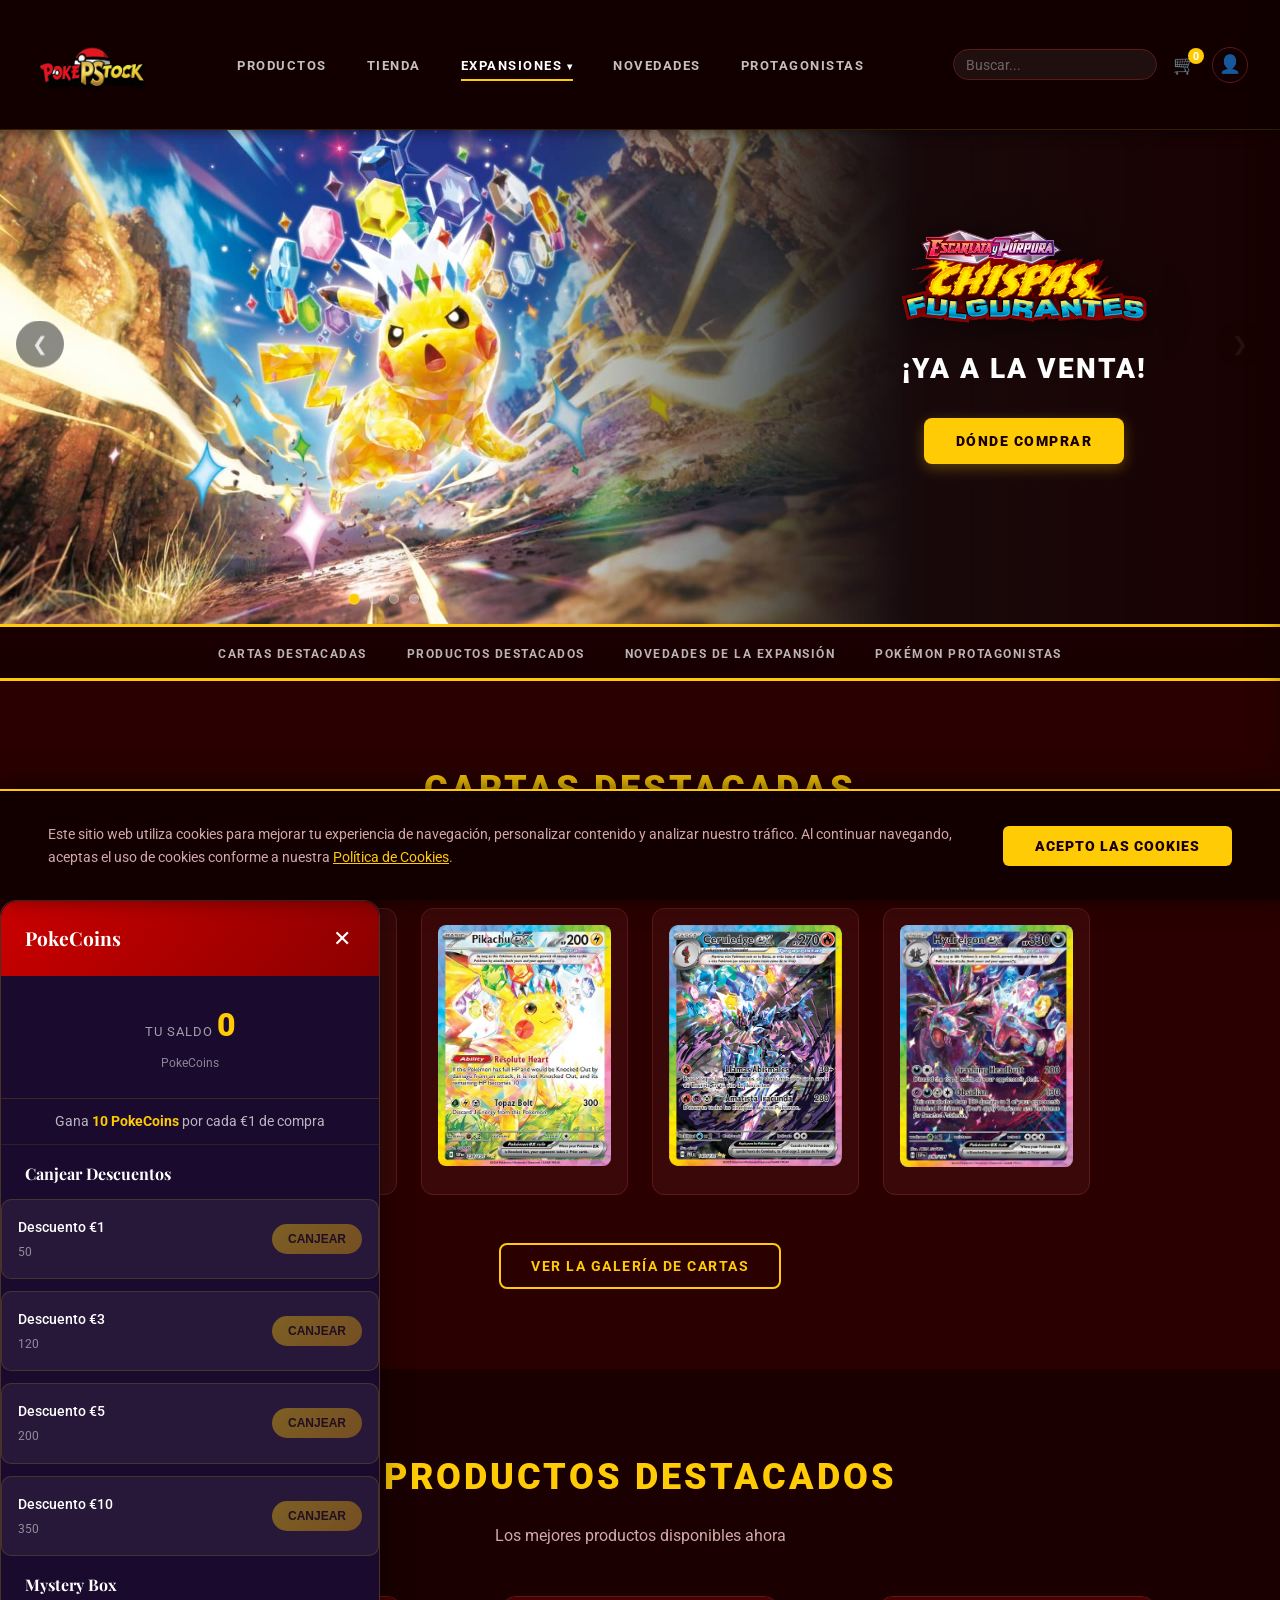
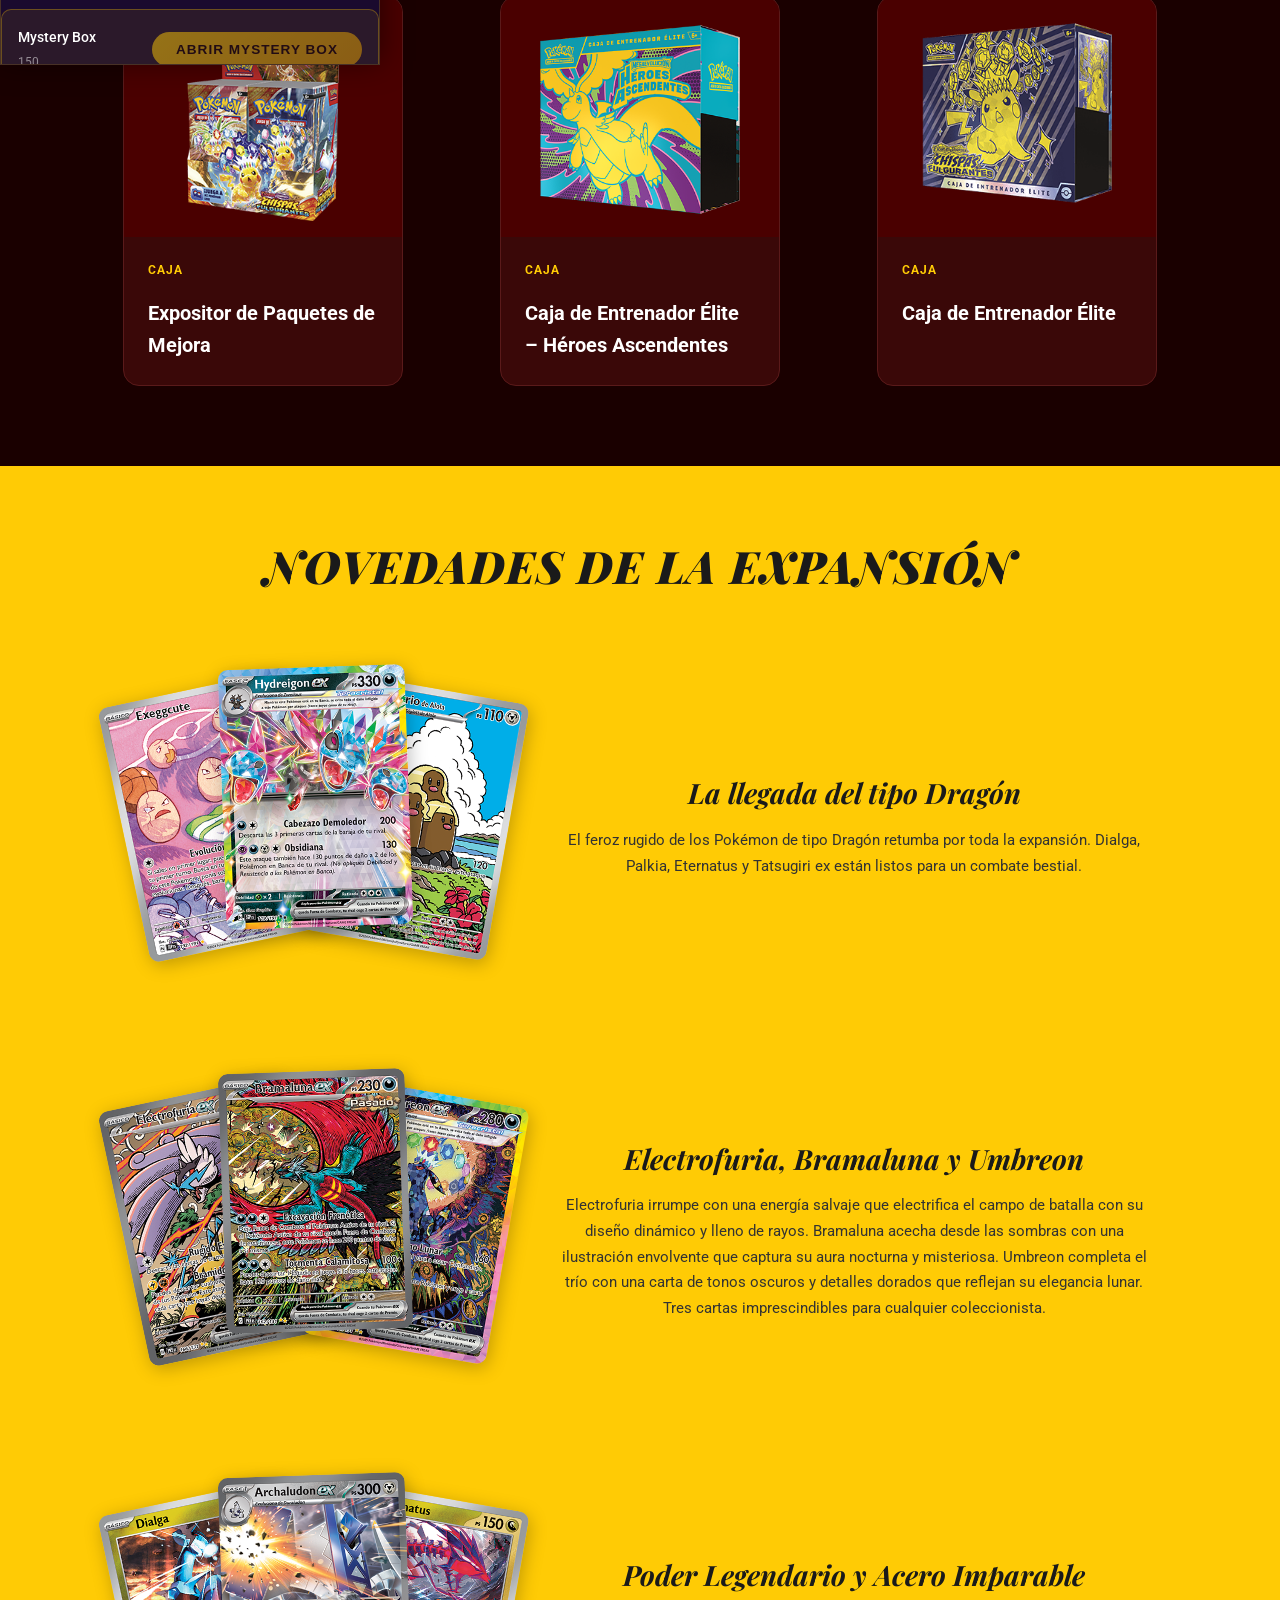
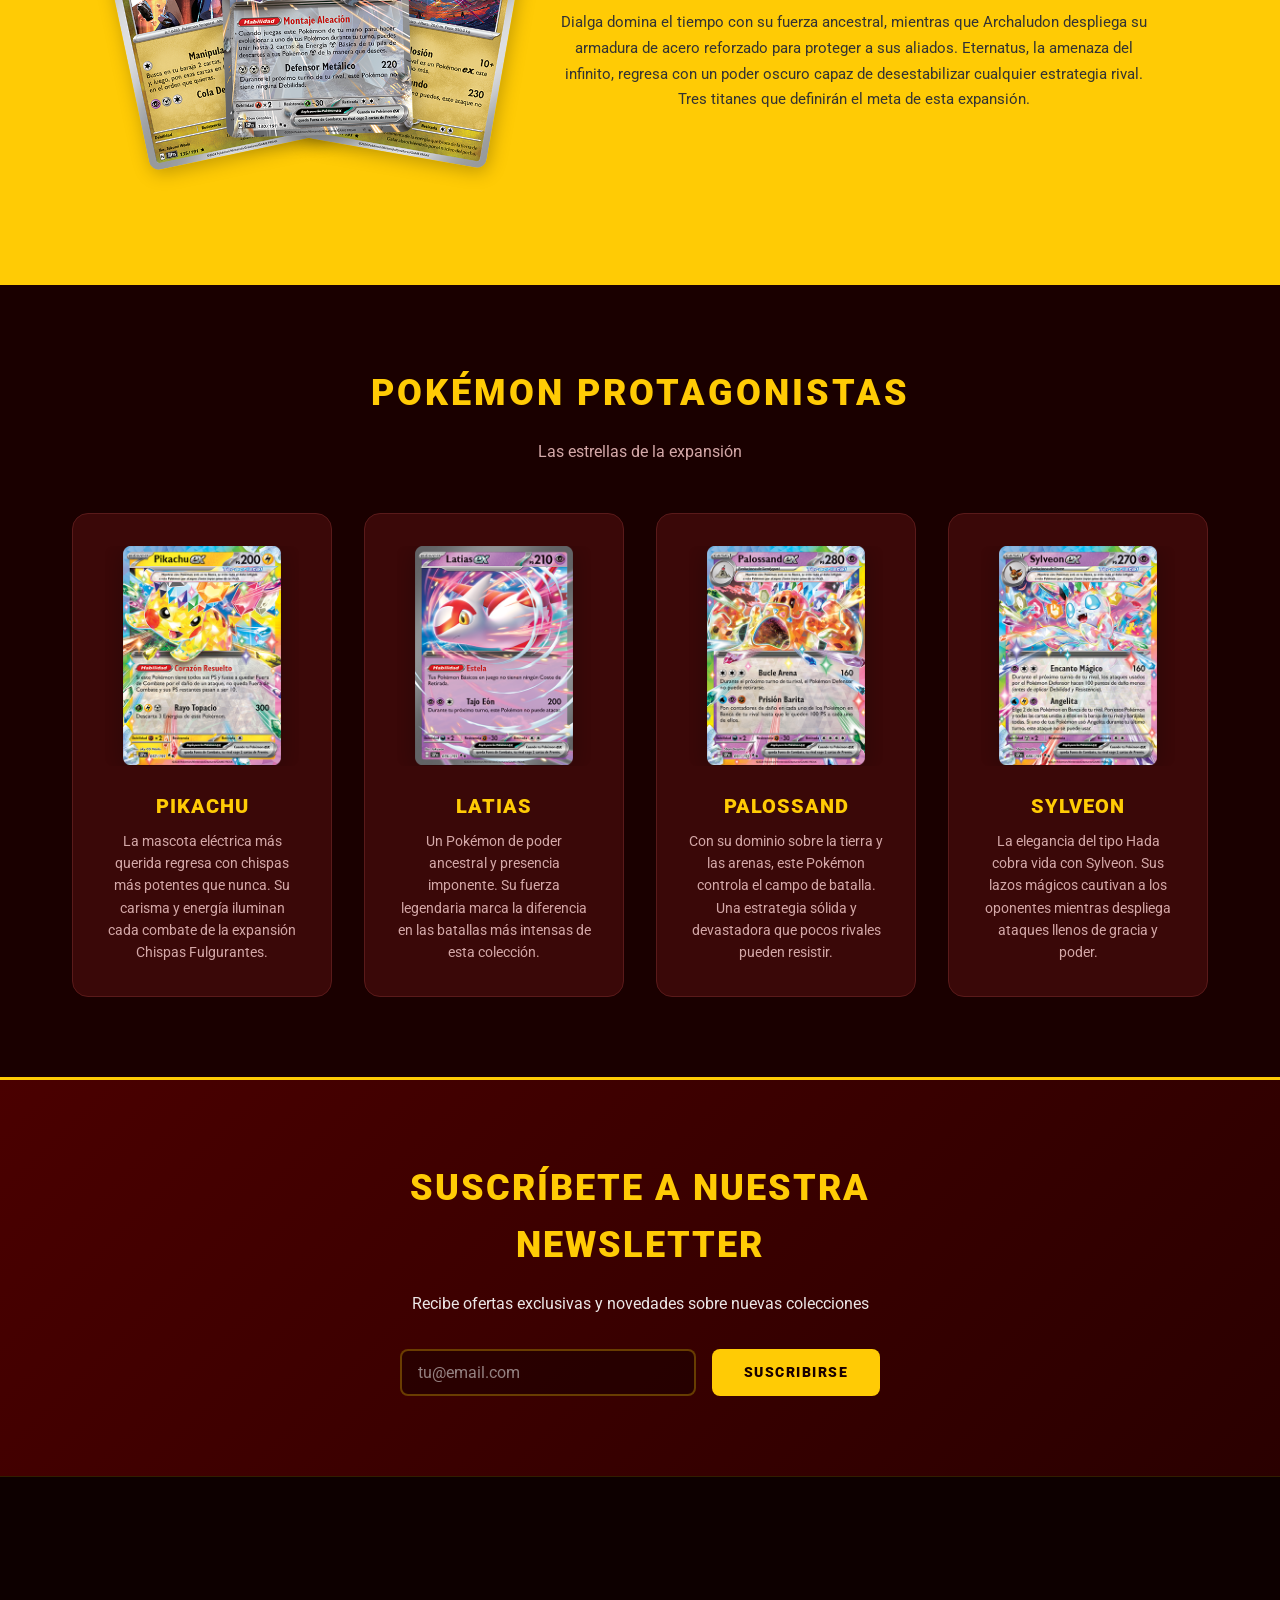
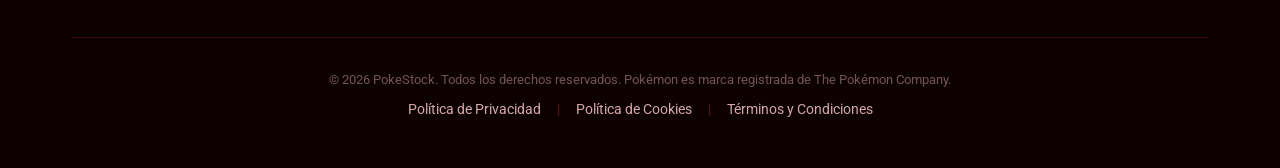
==== commit 1de5d331: "1.3.0" ====
--- a/html/index.html
+++ b/html/index.html
@@ -4,8 +4,8 @@
   <meta charset="UTF-8">
   <meta name="viewport" content="width=device-width, initial-scale=1.0">
   <title>PokeStock - Tienda Oficial Pokémon</title>
-  <link rel="icon" type="image/png" sizes="32x32" href="../Imagenes/Dise%C3%B1o%20Definitivo.png">
-  <link rel="apple-touch-icon" href="../Imagenes/Dise%C3%B1o%20Definitivo.png">
+  <link rel="icon" type="image/png" sizes="32x32" href="../Imagenes/960px-Pok%C3%A9_Ball_icon.svg.png">
+  <link rel="apple-touch-icon" href="../Imagenes/960px-Pok%C3%A9_Ball_icon.svg.png">
   <link rel="preconnect" href="https://fonts.googleapis.com">
   <link rel="preconnect" href="https://fonts.gstatic.com" crossorigin>
   <link href="https://fonts.googleapis.com/css2?family=Playfair+Display:ital,wght@0,700;0,900;1,700;1,900&family=Roboto:wght@400;500;700;900&display=swap" rel="stylesheet">
@@ -83,18 +83,39 @@
     </div>
   </section>
 
+  <!-- Internal Navigation Bar -->
+  <nav class="sv-internal-nav" id="svInternalNav">
+    <ul>
+      <li><a href="#catalogo">CARTAS DESTACADAS</a></li>
+      <li><a href="#productos">PRODUCTOS DESTACADOS</a></li>
+      <li><a href="#novedades">NOVEDADES DE LA EXPANSIÓN</a></li>
+      <li><a href="#protagonistas">POKÉMON PROTAGONISTAS</a></li>
+    </ul>
+  </nav>
+
   <!-- Cartas Destacadas Section -->
   <section id="catalogo" class="featured-section">
     <div class="container">
       <div class="section-header">
-        <h2>TODOS LOS PRODUCTOS</h2>
-        <p>Descubre los productos más impresionantes de esta expansión</p>
-      </div>
-      <div class="productos-grid" id="productosGrid">
-        <!-- Las cards se inyectarán aquí con JS -->
+        <h2>CARTAS DESTACADAS</h2>
+        <p>Descubre las cartas más impresionantes de esta expansión</p>
+      </div>
+      <div class="sv-featured-cards">
+        <div class="sv-card-item">
+          <img src="../Imagenes/Charizard.png" alt="Charizard">
+        </div>
+        <div class="sv-card-item">
+          <img src="../Imagenes/pikachu-ex_qbq3.png" alt="Pikachu ex">
+        </div>
+        <div class="sv-card-item">
+          <img src="../Imagenes/SV8PT5_ES_147.png" alt="SV8PT5">
+        </div>
+        <div class="sv-card-item">
+          <img src="../Imagenes/Hydreigonex.png" alt="Hydreigon ex">
+        </div>
       </div>
       <div class="section-footer">
-        <a href="#" class="btn btn-outline">VER LA GALERÍA DE PRODUCTOS</a>
+        <a href="#" class="btn btn-outline">VER LA GALERÍA DE CARTAS</a>
       </div>
     </div>
   </section>
@@ -267,7 +288,7 @@
     </div>
     <!-- Payment Success (hidden initially) -->
     <div class="cart-success" id="cartSuccess" style="display:none;">
-      <div class="success-icon">✅</div>
+      <div class="success-icon"></div>
       <h3>¡Pago Exitoso!</h3>
       <p>Tu pedido ha sido procesado correctamente. Recibirás un email de confirmación en breve.</p>
       <button class="btn btn-primary" id="cartSuccessClose">CERRAR</button>
@@ -405,6 +426,7 @@
 
   <!-- PokeCoins FAB -->
   <button class="pokecoins-fab" id="pokecoinsFab" title="PokeCoins">
+    <img class="fab-icon" src="../Imagenes/960px-Pok%C3%A9_Ball_icon.svg.png" alt="PokeCoins">
     <span class="fab-badge">0</span>
   </button>
 
@@ -414,7 +436,7 @@
   <!-- PokeCoins Panel -->
   <div class="pokecoins-panel" id="pokecoinsPanel">
     <div class="pokecoins-panel-header">
-      <h2>🪙 PokeCoins</h2>
+      <h2>PokeCoins</h2>
       <button class="pokecoins-panel-close" id="pokecoinsPanelClose">✕</button>
     </div>
     <div class="pokecoins-panel-body">
@@ -426,24 +448,24 @@
       <p class="pokecoins-earn-info">Gana <strong>10 PokeCoins</strong> por cada €1 de compra</p>
       <h3 class="rewards-title">Canjear Descuentos</h3>
       <div class="reward-card">
-        <div class="reward-info"><span class="reward-name">Descuento €1</span><span class="reward-cost">🪙 50</span></div>
+        <div class="reward-info"><span class="reward-name">Descuento €1</span><span class="reward-cost">50</span></div>
         <button class="reward-redeem-btn" data-amount="1" data-cost="50" disabled>CANJEAR</button>
       </div>
       <div class="reward-card">
-        <div class="reward-info"><span class="reward-name">Descuento €3</span><span class="reward-cost">🪙 120</span></div>
+        <div class="reward-info"><span class="reward-name">Descuento €3</span><span class="reward-cost">120</span></div>
         <button class="reward-redeem-btn" data-amount="3" data-cost="120" disabled>CANJEAR</button>
       </div>
       <div class="reward-card">
-        <div class="reward-info"><span class="reward-name">Descuento €5</span><span class="reward-cost">🪙 200</span></div>
+        <div class="reward-info"><span class="reward-name">Descuento €5</span><span class="reward-cost">200</span></div>
         <button class="reward-redeem-btn" data-amount="5" data-cost="200" disabled>CANJEAR</button>
       </div>
       <div class="reward-card">
-        <div class="reward-info"><span class="reward-name">Descuento €10</span><span class="reward-cost">🪙 350</span></div>
+        <div class="reward-info"><span class="reward-name">Descuento €10</span><span class="reward-cost">350</span></div>
         <button class="reward-redeem-btn" data-amount="10" data-cost="350" disabled>CANJEAR</button>
       </div>
       <h3 class="rewards-title">Mystery Box</h3>
       <div class="reward-card mystery">
-        <div class="reward-info"><span class="reward-name">🎁 Mystery Box</span><span class="reward-cost">🪙 150</span></div>
+        <div class="reward-info"><span class="reward-name">Mystery Box</span><span class="reward-cost">150</span></div>
         <button class="mystery-buy-btn" id="mysteryBoxPanelBtn" data-cost="150" disabled>ABRIR MYSTERY BOX</button>
       </div>
     </div>
--- a/css/styles.css
+++ b/css/styles.css
@@ -474,6 +474,99 @@
 .carousel-dot.active {
   background-color: var(--color-primary);
   transform: scale(1.15);
+}
+
+/* =============================================
+   INTERNAL NAV BAR (Sticky sub-navigation)
+   ============================================= */
+.sv-internal-nav {
+  position: -webkit-sticky;
+  position: sticky;
+  top: 4rem;
+  z-index: 100;
+  background: linear-gradient(180deg, #1a0000 0%, rgba(26, 0, 0, 0.97) 100%);
+  border-bottom: 3px solid var(--color-primary);
+  border-top: 3px solid var(--color-primary);
+  backdrop-filter: blur(12px);
+}
+
+.sv-internal-nav ul {
+  display: flex;
+  justify-content: center;
+  gap: 2.5rem;
+  list-style: none;
+  padding: 0.8rem 1rem;
+  margin: 0;
+  max-width: 900px;
+  margin: 0 auto;
+}
+
+.sv-internal-nav a {
+  color: rgba(255,255,255,0.7);
+  text-decoration: none;
+  font-size: 0.75rem;
+  font-weight: 700;
+  letter-spacing: 1.5px;
+  text-transform: uppercase;
+  transition: color 0.3s;
+  white-space: nowrap;
+}
+
+.sv-internal-nav a:hover {
+  color: var(--color-primary);
+}
+
+/* --- Cartas Destacadas Grid (Main Page) --- */
+.sv-featured-cards {
+  display: grid;
+  grid-template-columns: repeat(4, 1fr);
+  gap: 1.5rem;
+  margin-bottom: 2rem;
+  max-width: 900px;
+  margin-left: auto;
+  margin-right: auto;
+}
+
+.sv-card-item {
+  background: var(--color-bg-card);
+  border: 1px solid var(--color-border);
+  border-radius: 12px;
+  overflow: hidden;
+  padding: 1rem;
+  text-align: center;
+  transition: transform 0.3s, box-shadow 0.3s;
+  cursor: pointer;
+}
+
+.sv-card-item:hover {
+  transform: translateY(-6px);
+  box-shadow: 0 8px 30px rgba(255, 203, 5, 0.25);
+}
+
+.sv-card-item img {
+  width: 100%;
+  max-width: 200px;
+  height: auto;
+  border-radius: 8px;
+  transition: transform 0.3s;
+}
+
+.sv-card-item:hover img {
+  transform: scale(1.05);
+}
+
+@media (max-width: 768px) {
+  .sv-internal-nav ul {
+    gap: 1rem;
+    flex-wrap: wrap;
+    justify-content: center;
+  }
+  .sv-internal-nav a {
+    font-size: 0.65rem;
+  }
+  .sv-featured-cards {
+    grid-template-columns: repeat(2, 1fr);
+  }
 }
 
 /* =============================================
--- a/css/pokecoins.css
+++ b/css/pokecoins.css
@@ -8,17 +8,27 @@
   bottom: 24px;
   left: 24px;
   z-index: 900;
-  width: 60px;
-  height: 60px;
+  width: 48px;
+  height: 48px;
   border-radius: 50%;
   border: none;
   cursor: pointer;
-  background: radial-gradient(circle at 50% 50%, #fff 28%, #333 30%, #333 34%, #ee1515 36%, #cc0000 100%);
-  box-shadow: 0 4px 18px rgba(0,0,0,0.45), inset 0 -2px 6px rgba(0,0,0,0.2);
+  background: transparent;
+  padding: 0;
+  overflow: visible;
+  box-shadow: 0 4px 18px rgba(0,0,0,0.45);
   transition: transform 0.3s, box-shadow 0.3s;
   display: flex;
   align-items: center;
   justify-content: center;
+}
+
+.pokecoins-fab .fab-icon {
+  width: 100%;
+  height: 100%;
+  object-fit: cover;
+  border-radius: 50%;
+  pointer-events: none;
 }
 
 .pokecoins-fab:hover {
@@ -27,29 +37,24 @@
 }
 
 .pokecoins-fab::after {
-  content: '';
-  width: 16px;
-  height: 16px;
-  border-radius: 50%;
-  background: #fff;
-  border: 3px solid #333;
-  position: absolute;
+  content: none;
 }
 
 .pokecoins-fab .fab-badge {
   position: absolute;
-  top: -6px;
-  right: -6px;
+  top: -8px;
+  right: -8px;
   background: #ffcb05;
   color: #1a0000;
-  font-size: 0.7rem;
+  font-size: 0.65rem;
   font-weight: 900;
-  padding: 2px 7px;
+  padding: 2px 6px;
   border-radius: 12px;
-  min-width: 24px;
+  min-width: 22px;
   text-align: center;
   box-shadow: 0 2px 6px rgba(0,0,0,0.3);
   font-family: 'Roboto', sans-serif;
+  z-index: 10;
 }
 
 /* --- PokeCoins Panel (slides up from bottom-left) --- */
@@ -271,8 +276,8 @@
 
 /* --- Mystery Box Card in Shop --- */
 .mystery-box-card {
-  background: linear-gradient(135deg, #2a0a4a, #1a0a2e);
-  border: 2px solid rgba(255,203,5,0.3);
+  background-color: var(--color-bg-card, #1a0000);
+  border: 1px solid var(--color-border, rgba(255,203,5,0.15));
   border-radius: var(--border-radius-lg, 12px);
   overflow: hidden;
   text-align: center;
@@ -283,20 +288,8 @@
 
 .mystery-box-card:hover {
   transform: translateY(-6px);
-  box-shadow: 0 8px 32px rgba(255,203,5,0.3);
-  border-color: #ffcb05;
-}
-
-.mystery-box-card .mystery-icon {
-  font-size: 4rem;
-  margin-bottom: 0.75rem;
-  display: block;
-  animation: mysteryPulse 2s ease-in-out infinite;
-}
-
-@keyframes mysteryPulse {
-  0%, 100% { transform: scale(1); }
-  50% { transform: scale(1.1); }
+  box-shadow: 0 8px 32px rgba(255,203,5,0.15);
+  border-color: var(--color-primary, #ffcb05);
 }
 
 .mystery-box-card h3 {
@@ -395,8 +388,8 @@
 /* --- Booster Pack --- */
 .booster-pack-container {
   position: relative;
-  width: 220px;
-  height: 320px;
+  width: 250px;
+  height: 380px;
   perspective: 800px;
   cursor: pointer;
 }
@@ -406,8 +399,8 @@
   width: 100%;
   height: 100%;
   border-radius: 12px;
-  overflow: hidden;
-  box-shadow: 0 8px 40px rgba(0,0,0,0.6);
+  overflow: visible;
+  box-shadow: none;
   transition: transform 0.3s;
 }
 
@@ -415,6 +408,15 @@
   transform: scale(1.03);
 }
 
+.booster-pack-cover {
+  width: 100%;
+  height: 100%;
+  object-fit: contain;
+  display: block;
+  background: transparent;
+}
+
+/* Legacy styles kept for fallback */
 .booster-pack-bg {
   width: 100%;
   height: 100%;
@@ -539,80 +541,29 @@
 .revealed-card {
   width: 260px;
   height: 365px;
-  perspective: 1000px;
-  cursor: pointer;
-}
-
-.revealed-card-inner {
-  width: 100%;
-  height: 100%;
-  position: relative;
-  transform-style: preserve-3d;
-  transition: transform 0.6s cubic-bezier(0.25, 0.46, 0.45, 0.94);
-}
-
-.revealed-card.flipping .revealed-card-inner {
-  transform: rotateY(180deg);
-}
-
-.card-face {
-  position: absolute;
-  inset: 0;
-  backface-visibility: hidden;
+  cursor: pointer;
   border-radius: 12px;
   overflow: hidden;
   box-shadow: 0 8px 40px rgba(0,0,0,0.5);
-}
-
-.card-face img {
+  position: relative;
+  animation: cardSlideIn 0.5s ease;
+  transition: transform 0.2s;
+}
+
+.revealed-card:hover {
+  transform: scale(1.03);
+}
+
+.revealed-card-img {
   width: 100%;
   height: 100%;
-  object-fit: cover;
-}
-
-.card-back {
-  background: linear-gradient(135deg, #1a3a6b, #4a1a6b);
-  display: flex;
-  align-items: center;
-  justify-content: center;
-}
-
-.card-back .back-design {
-  width: 80%;
-  height: 80%;
-  border: 3px solid rgba(255,203,5,0.3);
-  border-radius: 8px;
-  display: flex;
-  flex-direction: column;
-  align-items: center;
-  justify-content: center;
-  gap: 0.5rem;
-}
-
-.card-back .back-icon {
-  font-size: 3rem;
-}
-
-.card-back .back-text {
-  color: rgba(255,255,255,0.5);
-  font-size: 0.75rem;
-  text-transform: uppercase;
-  letter-spacing: 1.5px;
-}
-
-.card-front {
-  transform: rotateY(180deg);
-}
-
-.card-front img {
+  object-fit: contain;
+  display: block;
   border-radius: 12px;
+  background: #1a1a2e;
 }
 
 /* Card enter animation */
-.revealed-card {
-  animation: cardSlideIn 0.5s ease;
-}
-
 @keyframes cardSlideIn {
   from {
     opacity: 0;
@@ -625,7 +576,7 @@
 }
 
 /* Sparkle effect on rare cards */
-.revealed-card.rare .card-front::after {
+.revealed-card.rare::after {
   content: '';
   position: absolute;
   inset: 0;
@@ -637,8 +588,10 @@
     rgba(255,215,0,0.15) 75%,
     transparent 100%
   );
+  background-size: 200% 200%;
   animation: shimmer 2s linear infinite;
   pointer-events: none;
+  border-radius: 12px;
 }
 
 @keyframes shimmer {
@@ -700,8 +653,8 @@
 
 .card-summary-grid {
   display: grid;
-  grid-template-columns: repeat(3, 1fr);
-  gap: 1rem;
+  grid-template-columns: repeat(5, 1fr);
+  gap: 0.75rem;
   width: 100%;
 }
 
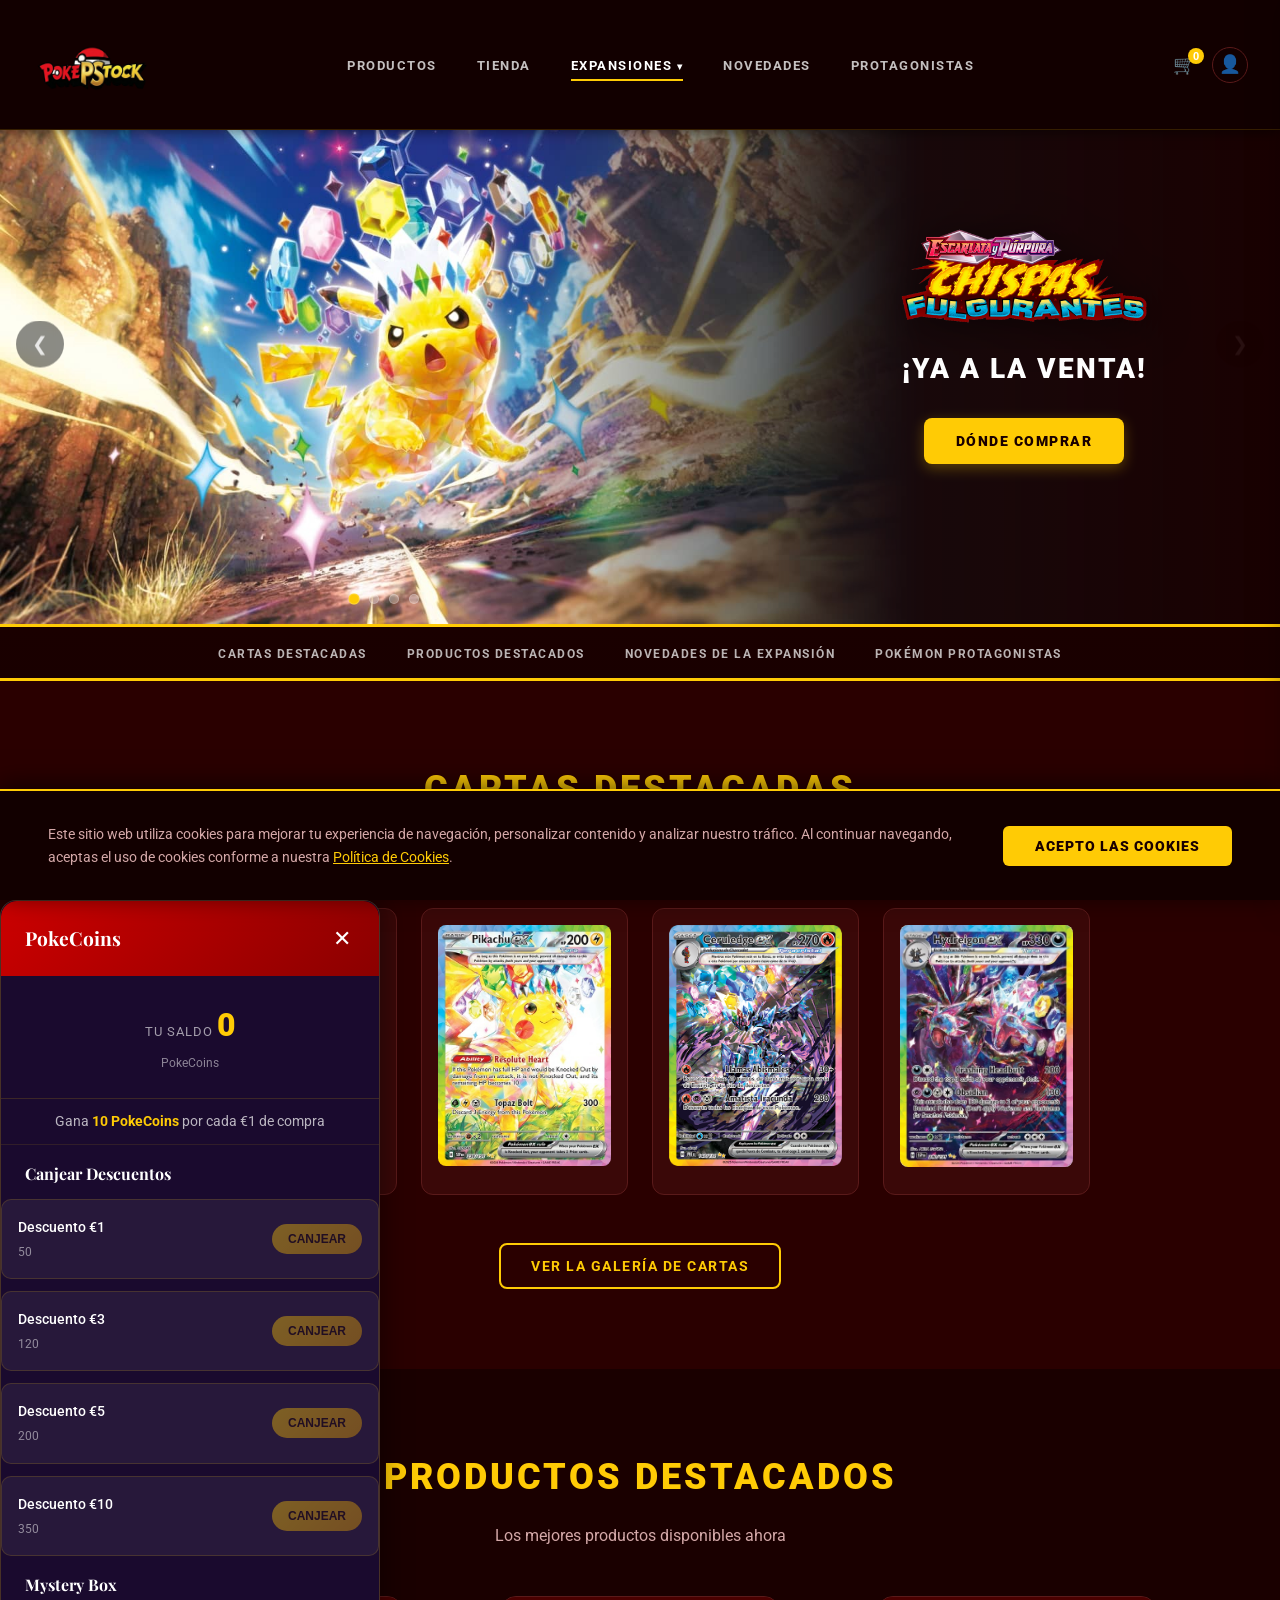
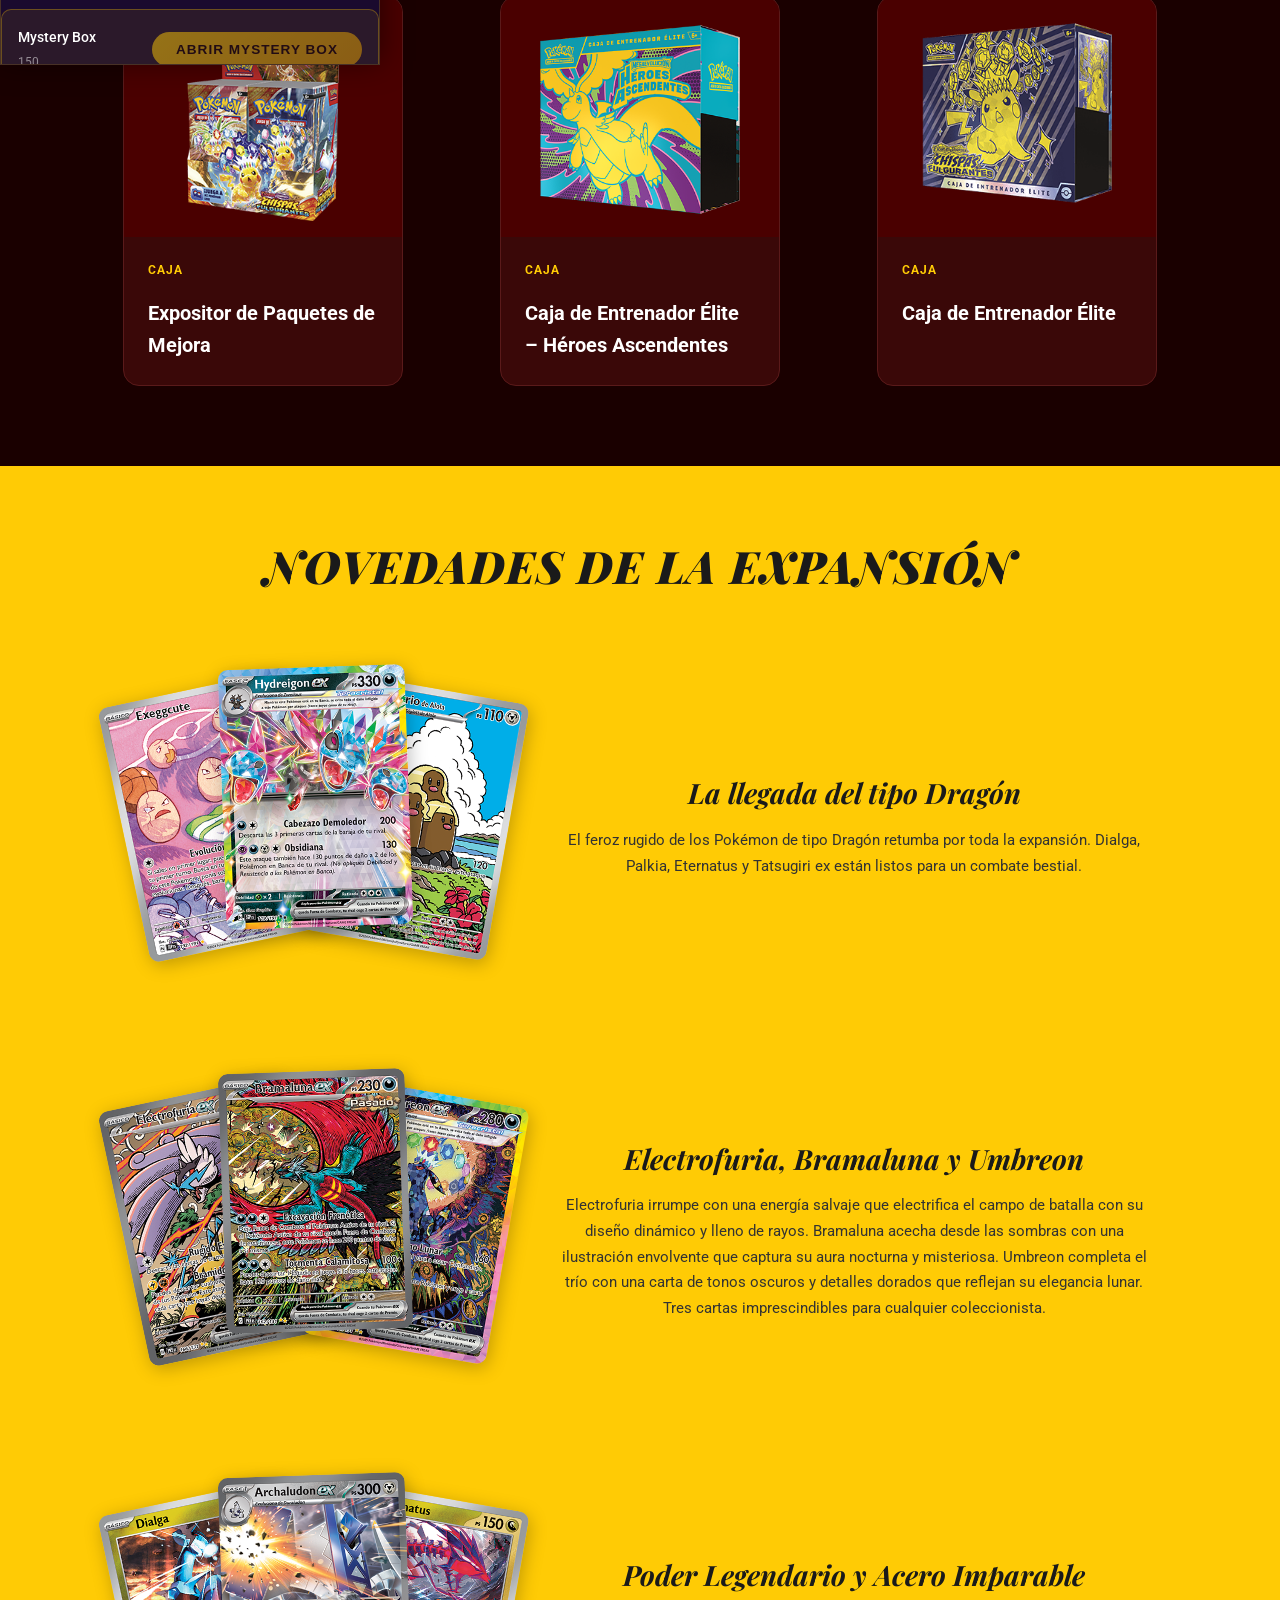
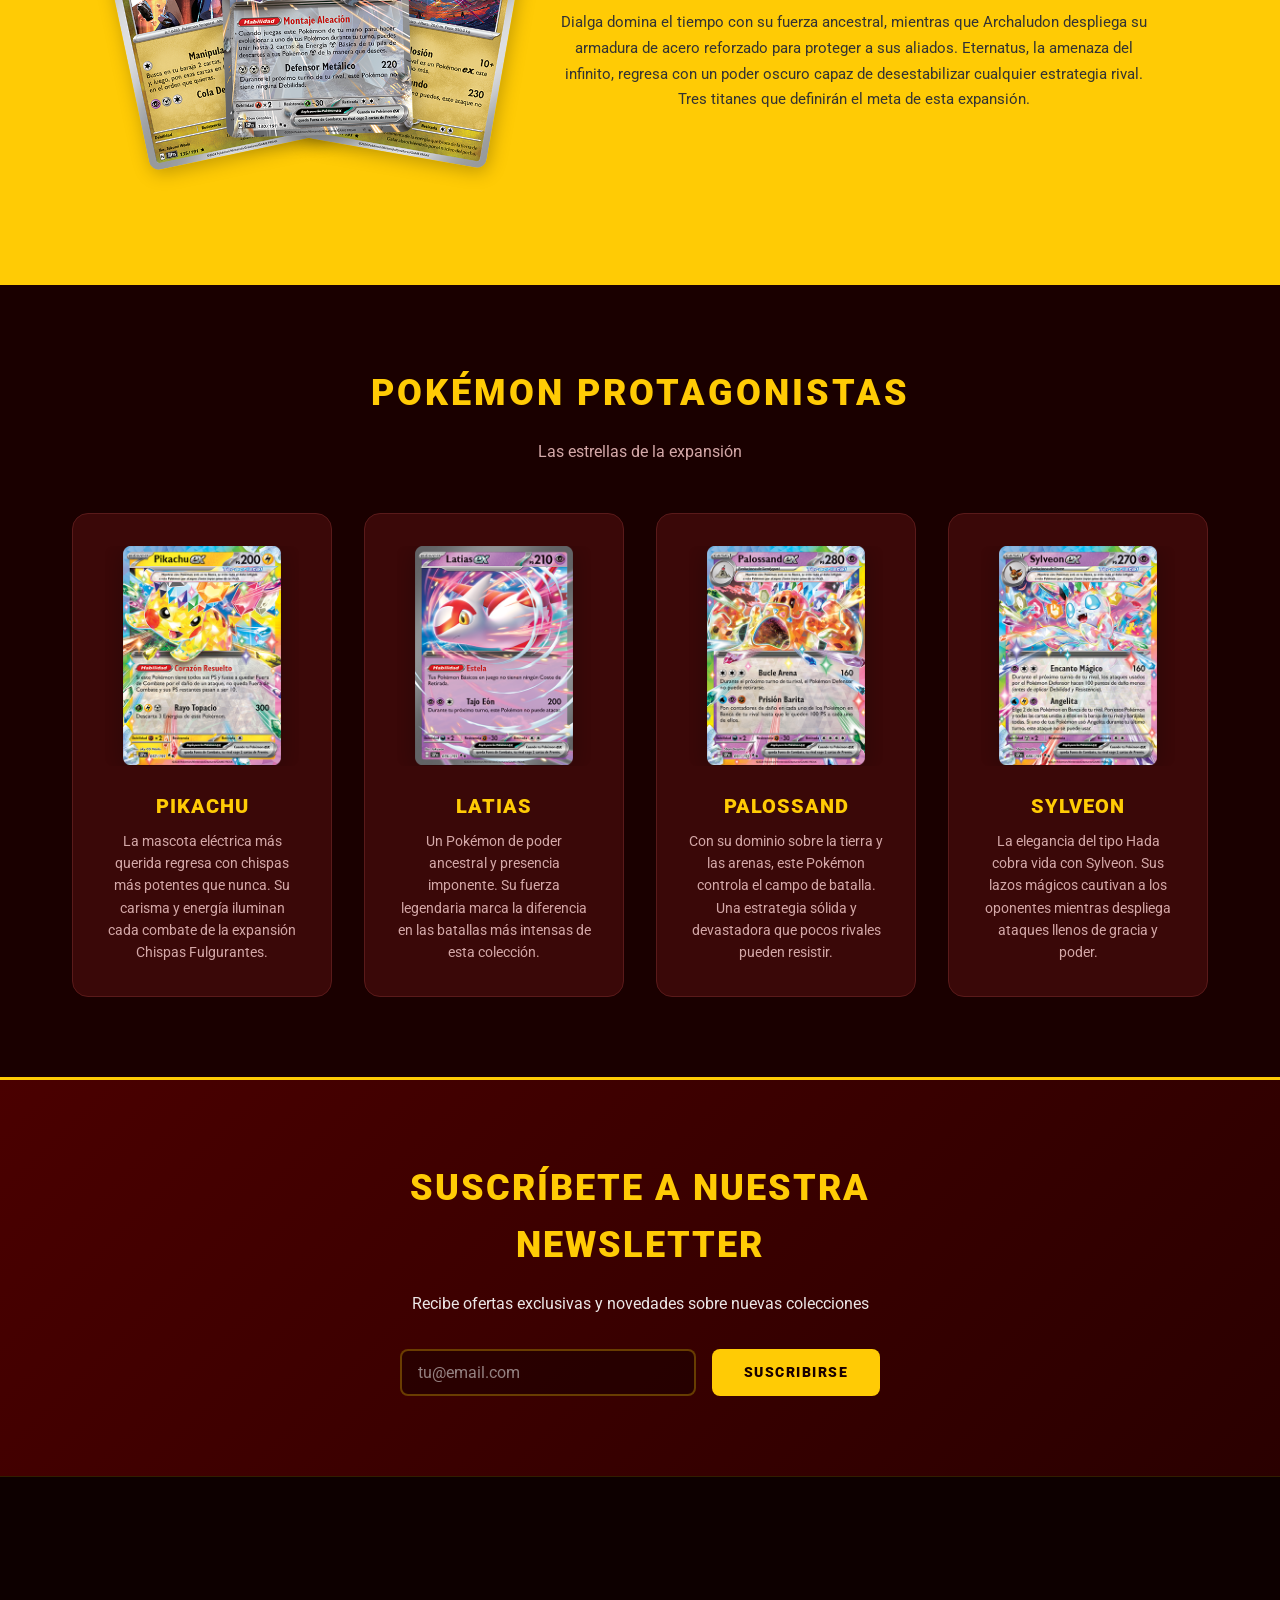
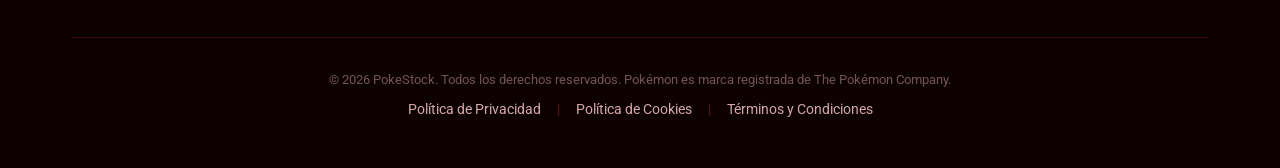
==== commit ae745ecd: "1.3.1" ====
--- a/html/index.html
+++ b/html/index.html
@@ -51,7 +51,6 @@
         </ul>
       </nav>
       <div class="nav-actions">
-        <input type="search" id="searchInput" placeholder="Buscar...">
         <button class="cart-btn" id="cartToggle" aria-label="Carrito">🛒<span id="cartCount">0</span></button>
         <div class="user-menu-wrapper">
           <button class="user-btn" id="userBtn" aria-label="Cuenta">👤</button>
--- a/css/styles.css
+++ b/css/styles.css
@@ -268,29 +268,6 @@
   display: flex;
   align-items: center;
   gap: var(--spacing-sm);
-}
-
-.nav-actions input[type="search"] {
-  padding: 0.4rem 0.75rem;
-  border: 1px solid var(--color-border);
-  border-radius: 20px;
-  font-size: var(--font-size-sm);
-  transition: var(--transition);
-  min-width: 160px;
-  background-color: rgba(255,255,255,0.06);
-  color: #ffffff;
-  font-family: var(--font-family);
-}
-
-.nav-actions input[type="search"]::placeholder {
-  color: rgba(255,255,255,0.35);
-}
-
-.nav-actions input[type="search"]:focus {
-  outline: none;
-  border-color: var(--color-primary);
-  background-color: rgba(255,255,255,0.1);
-  box-shadow: 0 0 0 3px rgba(255, 203, 5, 0.2);
 }
 
 .cart-btn {
@@ -1655,10 +1632,6 @@
   .nav-actions {
     order: 1;
     gap: var(--spacing-xs);
-  }
-
-  .nav-actions input[type="search"] {
-    display: none;
   }
 
   /* --- HERO / CAROUSEL MOBILE --- */
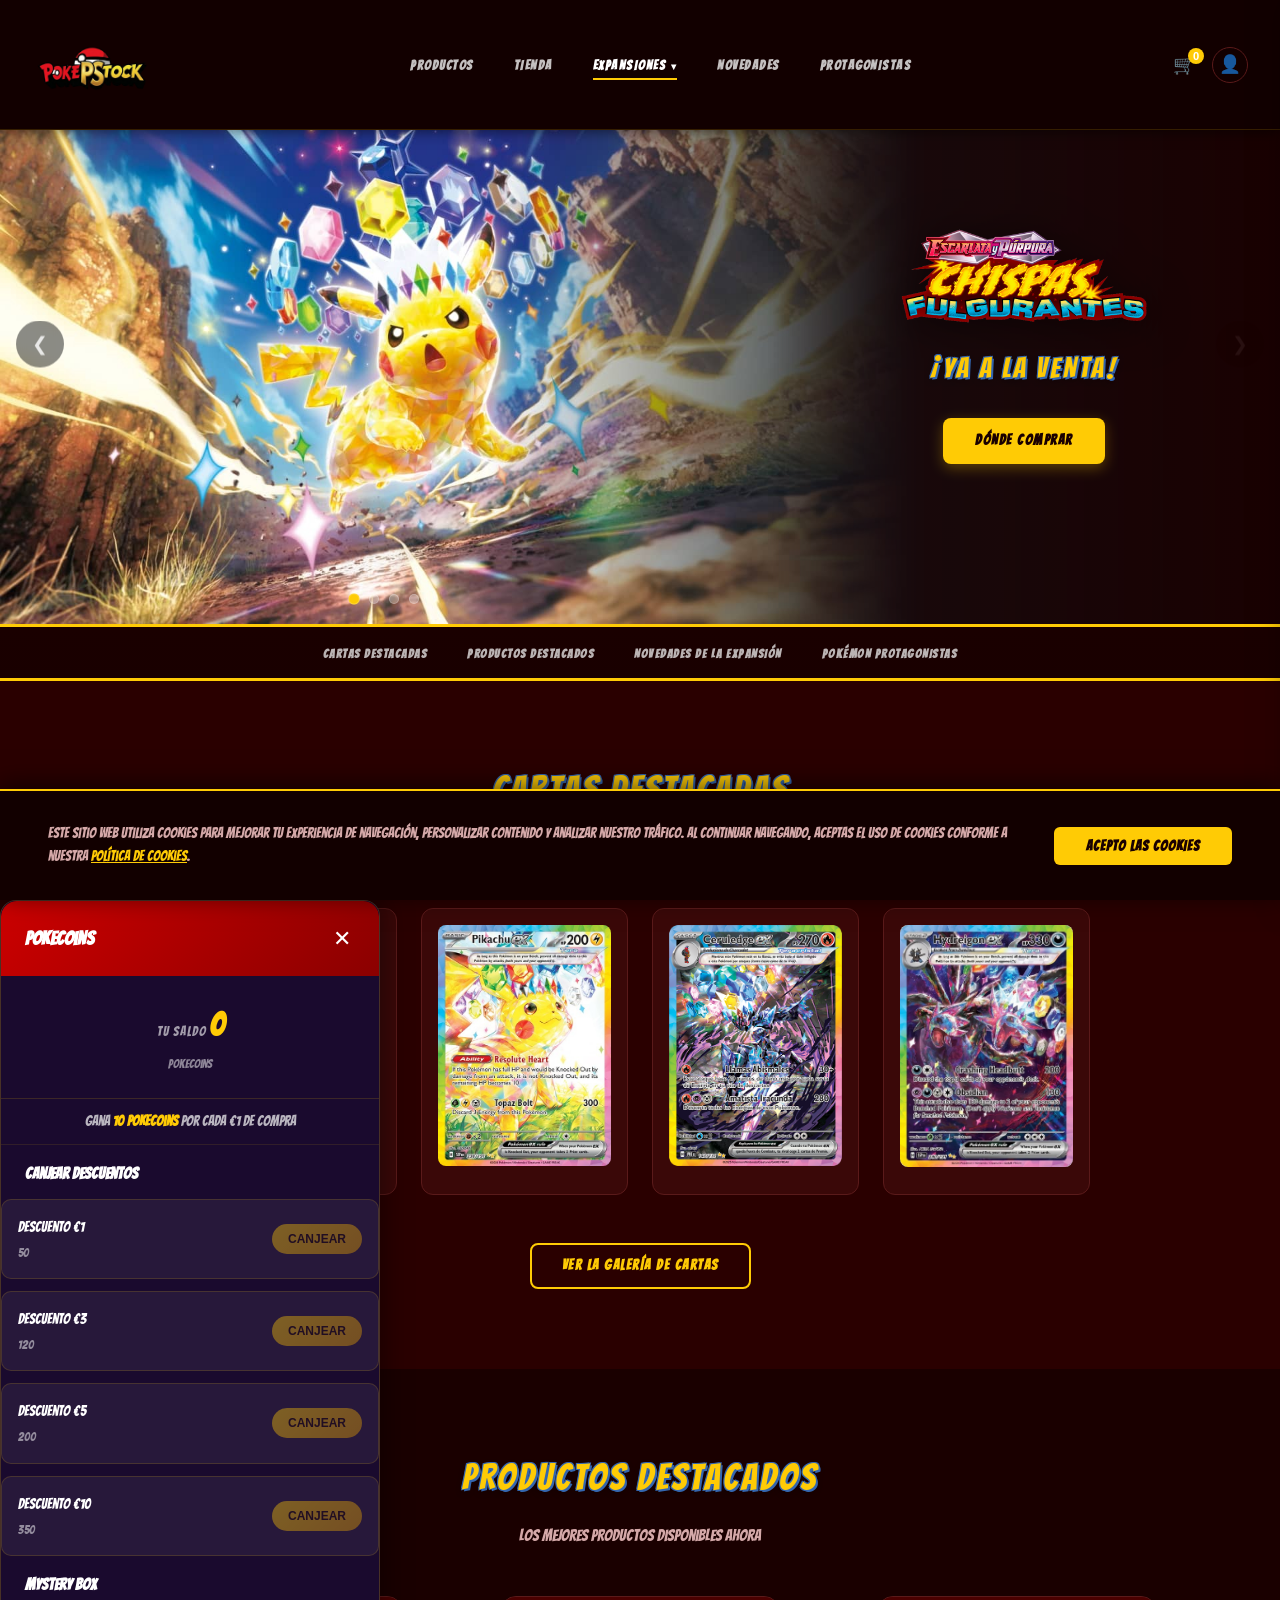
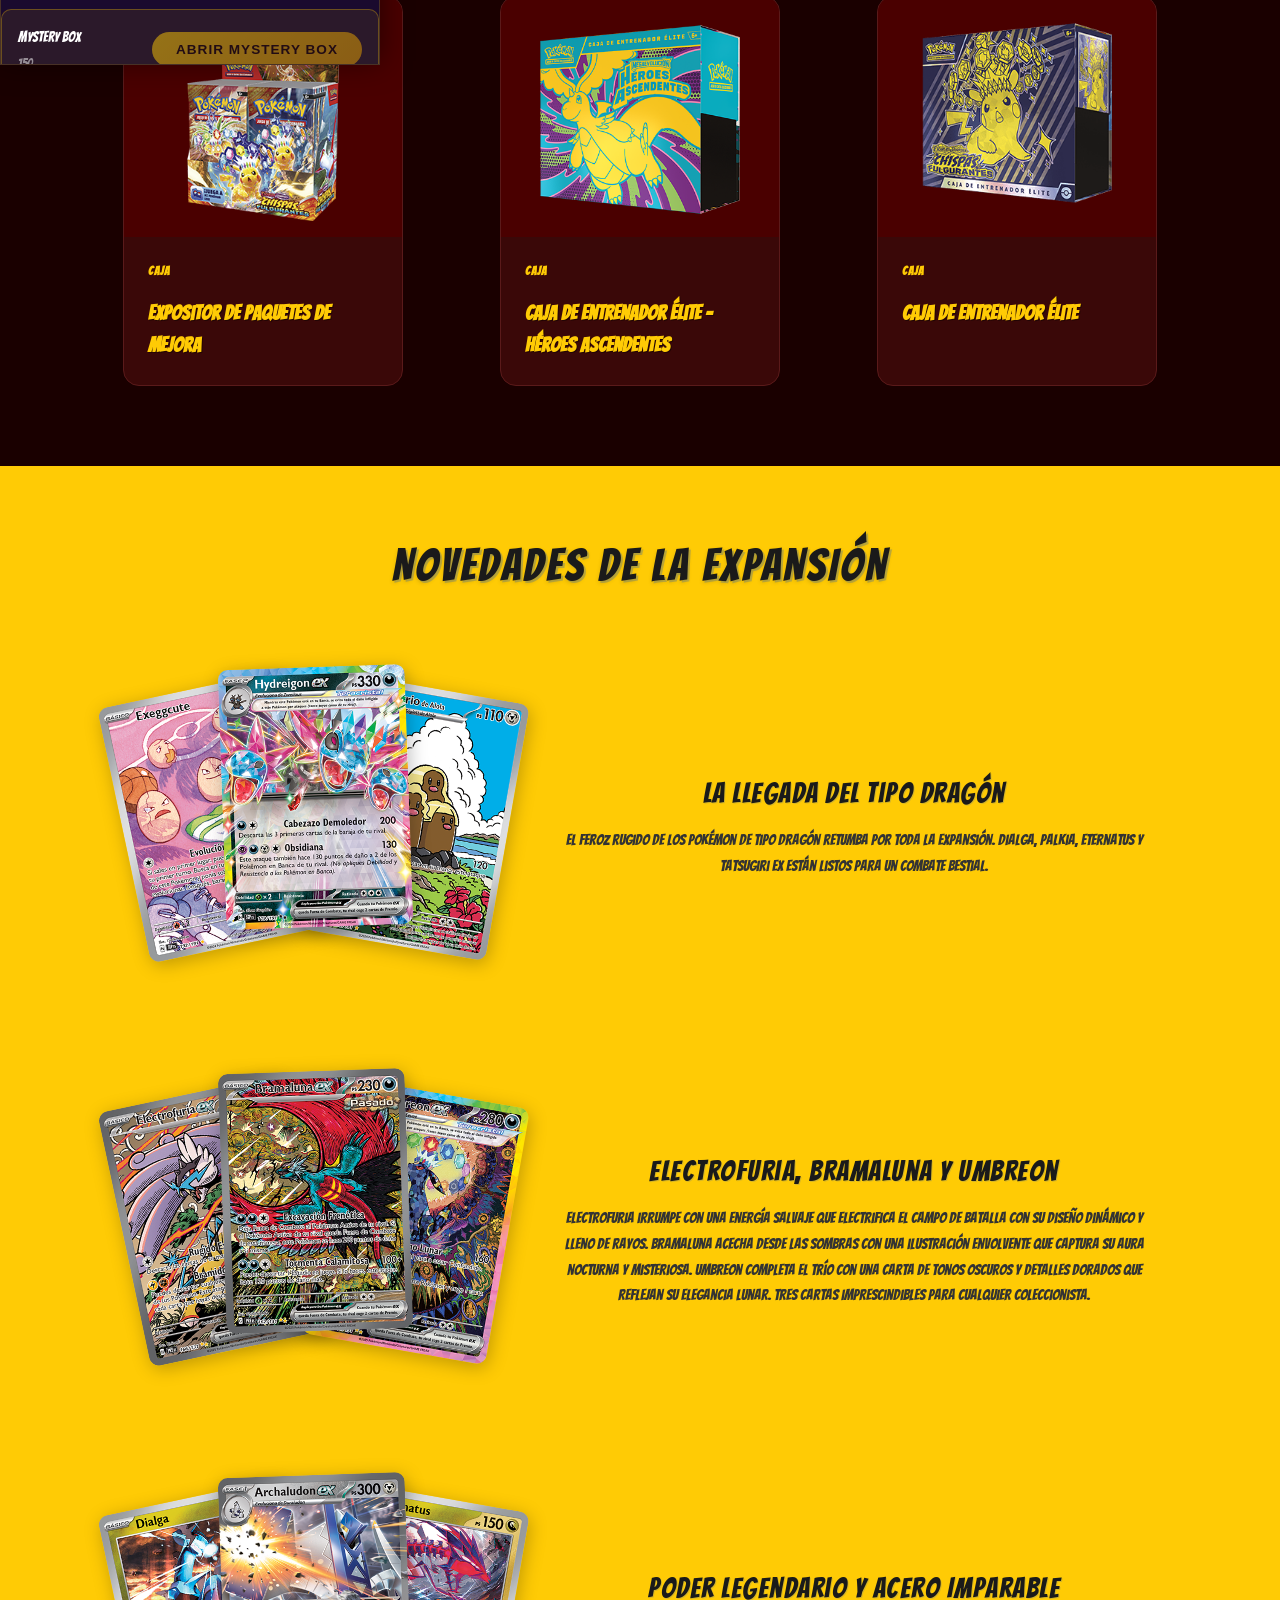
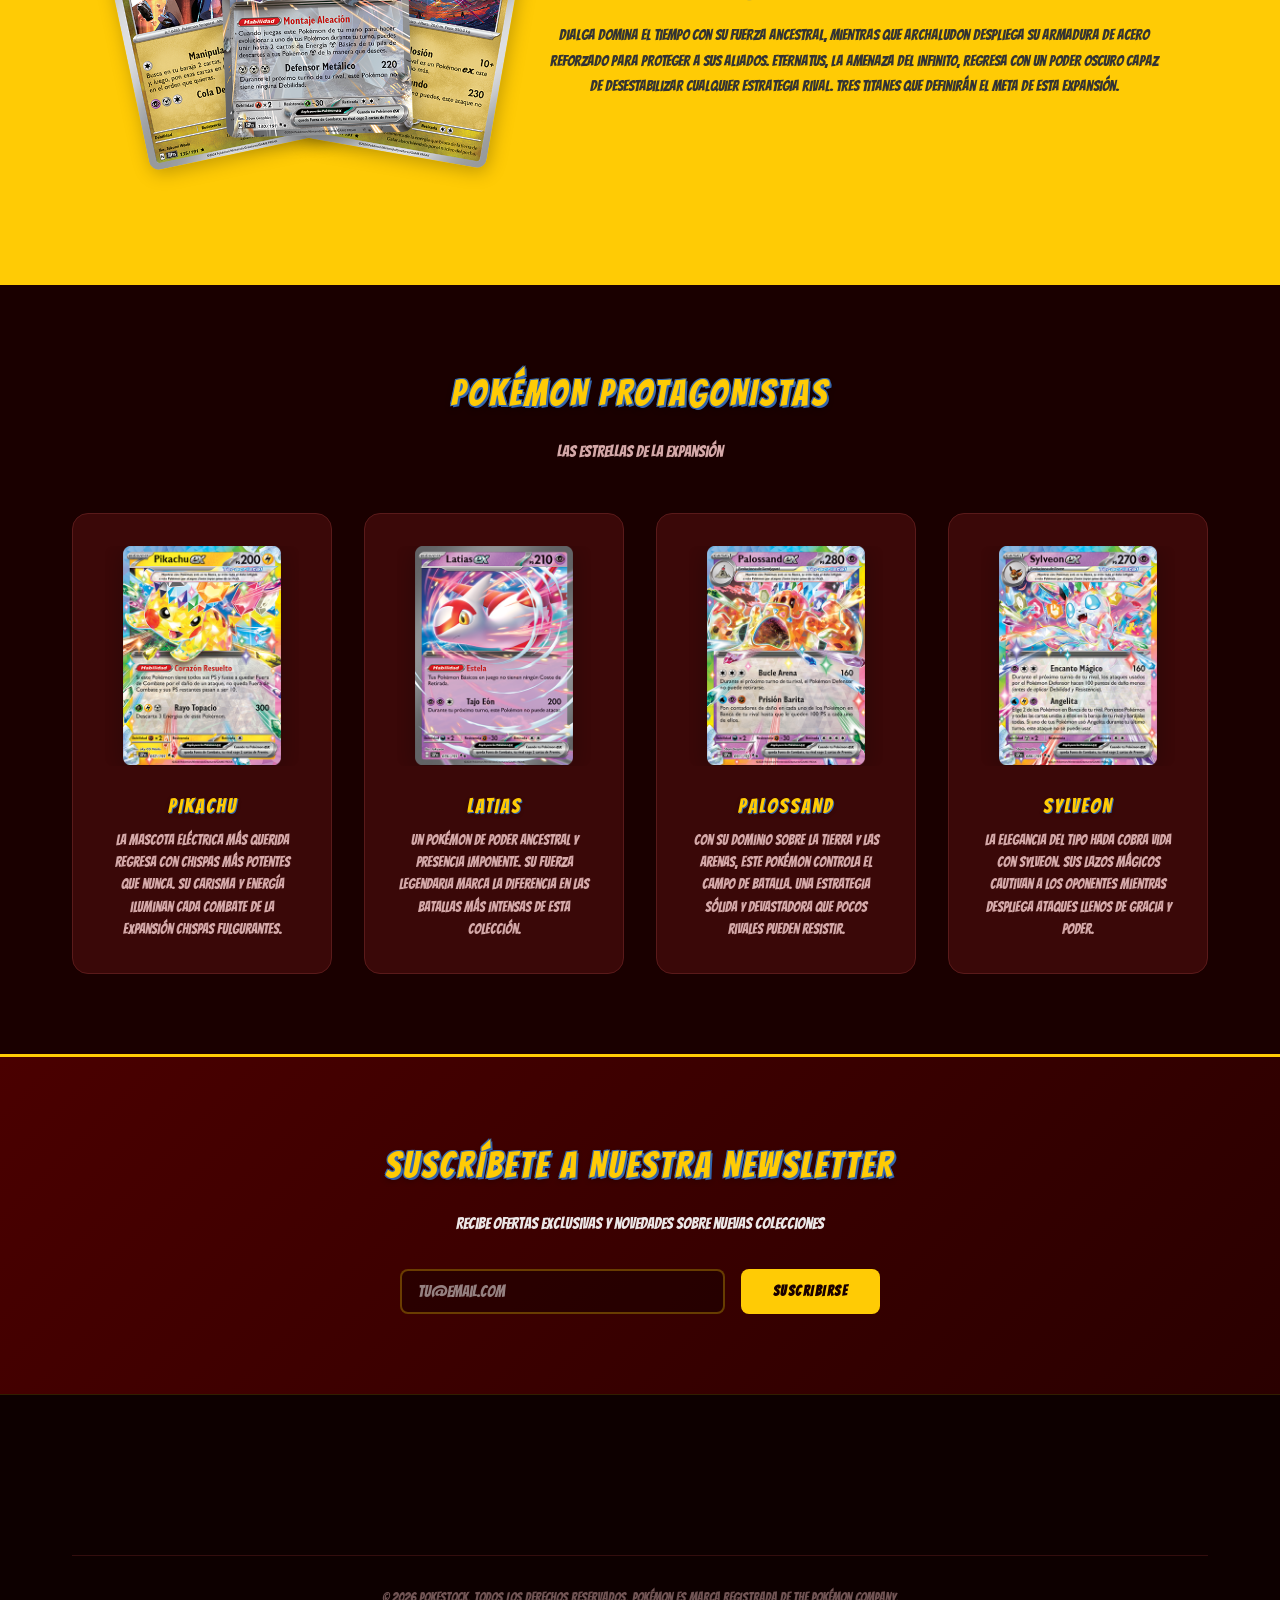
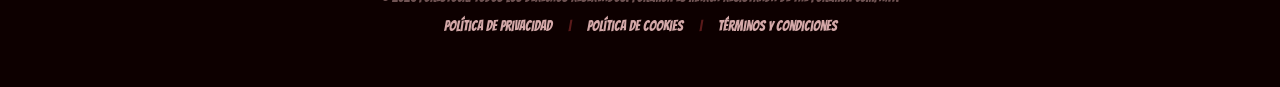
==== commit 5cfbd633: "1.4.1" ====
--- a/html/index.html
+++ b/html/index.html
@@ -8,7 +8,7 @@
   <link rel="apple-touch-icon" href="../Imagenes/960px-Pok%C3%A9_Ball_icon.svg.png">
   <link rel="preconnect" href="https://fonts.googleapis.com">
   <link rel="preconnect" href="https://fonts.gstatic.com" crossorigin>
-  <link href="https://fonts.googleapis.com/css2?family=Playfair+Display:ital,wght@0,700;0,900;1,700;1,900&family=Roboto:wght@400;500;700;900&display=swap" rel="stylesheet">
+  <link href="https://fonts.googleapis.com/css2?family=Bangers&family=Playfair+Display:ital,wght@0,700;0,900;1,700;1,900&family=Roboto:wght@400;500;700;900&display=swap" rel="stylesheet">
   <link rel="stylesheet" href="../css/styles.css">
   <link rel="stylesheet" href="../css/pokecoins.css">
 </head>
--- a/css/styles.css
+++ b/css/styles.css
@@ -19,7 +19,7 @@
   --color-success: #10b981;
   --color-error: #ef4444;
 
-  --font-family: 'Roboto', 'Segoe UI', Tahoma, Geneva, Verdana, sans-serif;
+  --font-family: 'Bangers', 'Roboto', 'Segoe UI', Tahoma, Geneva, Verdana, cursive;
   --font-size-base: 16px;
   --font-size-sm: 0.875rem;
   --font-size-lg: 1.25rem;
@@ -384,13 +384,20 @@
 }
 
 .hero-overlay h2 {
+  font-family: 'Bangers', cursive;
   font-size: var(--font-size-xl);
-  font-weight: var(--font-weight-black);
-  color: #ffffff;
+  font-weight: 400;
+  color: #ffcb05;
   text-transform: uppercase;
-  letter-spacing: 2px;
+  letter-spacing: 3px;
   margin: 0;
   line-height: 1.2;
+  text-shadow: 
+    2px 2px 0 #3466af,
+    -1px -1px 0 #3466af,
+    1px -1px 0 #3466af,
+    -1px 1px 0 #3466af,
+    0 3px 6px rgba(0,0,0,0.4);
 }
 
 .hero-buttons {
@@ -533,6 +540,9 @@
 }
 
 @media (max-width: 768px) {
+  .sv-internal-nav {
+    top: 3.5rem;
+  }
   .sv-internal-nav ul {
     gap: 1rem;
     flex-wrap: wrap;
@@ -573,12 +583,19 @@
 }
 
 .section-header h2 {
+  font-family: 'Bangers', cursive;
   font-size: var(--font-size-xxl);
-  color: var(--color-primary);
-  font-weight: var(--font-weight-black);
+  color: #ffcb05;
+  font-weight: 400;
   text-transform: uppercase;
   letter-spacing: 3px;
   margin: 0 0 var(--spacing-sm) 0;
+  text-shadow: 
+    2px 2px 0 #3466af,
+    -1px -1px 0 #3466af,
+    1px -1px 0 #3466af,
+    -1px 1px 0 #3466af,
+    0 3px 6px rgba(0,0,0,0.4);
 }
 
 .section-header p {
@@ -727,7 +744,8 @@
   font-size: var(--font-size-lg);
   font-weight: var(--font-weight-bold);
   margin-bottom: var(--spacing-xs);
-  color: #ffffff;
+  color: #ffcb05;
+  text-shadow: 1px 1px 0 rgba(0,0,0,0.4);
 }
 
 .producto-categoria {
@@ -747,9 +765,10 @@
 
 .producto-precio {
   font-size: var(--font-size-xl);
-  color: #ffffff;
+  color: #ffcb05;
   font-weight: var(--font-weight-black);
   margin: var(--spacing-sm) 0;
+  text-shadow: 1px 1px 0 rgba(0,0,0,0.4);
 }
 
 .btn-anadir {
@@ -838,12 +857,16 @@
 }
 
 .protagonista-card h3 {
+  font-family: 'Bangers', cursive;
   font-size: var(--font-size-lg);
-  font-weight: var(--font-weight-black);
-  color: var(--color-primary);
+  font-weight: 400;
+  color: #ffcb05;
   margin-bottom: var(--spacing-xs);
   text-transform: uppercase;
-  letter-spacing: 1px;
+  letter-spacing: 2px;
+  text-shadow: 
+    1px 1px 0 #3466af,
+    0 2px 4px rgba(0,0,0,0.3);
 }
 
 .protagonista-card p {
@@ -870,12 +893,19 @@
 }
 
 .newsletter-content h2 {
+  font-family: 'Bangers', cursive;
   font-size: var(--font-size-xxl);
-  font-weight: var(--font-weight-black);
+  font-weight: 400;
   margin-bottom: var(--spacing-sm);
   text-transform: uppercase;
-  letter-spacing: 2px;
-  color: var(--color-primary);
+  letter-spacing: 3px;
+  color: #ffcb05;
+  text-shadow: 
+    2px 2px 0 #3466af,
+    -1px -1px 0 #3466af,
+    1px -1px 0 #3466af,
+    -1px 1px 0 #3466af,
+    0 3px 6px rgba(0,0,0,0.3);
 }
 
 .newsletter-content p {
@@ -1096,15 +1126,18 @@
 }
 
 .novedades-title {
-  font-family: 'Playfair Display', Georgia, serif;
-  font-weight: 900;
-  font-style: italic;
+  font-family: 'Bangers', cursive;
+  font-weight: 400;
+  font-style: normal;
   font-size: 2.8rem;
   color: #1a1a1a;
   text-align: center;
   margin-bottom: 3.5rem;
-  letter-spacing: 1px;
+  letter-spacing: 3px;
   text-transform: uppercase;
+  text-shadow: 
+    2px 2px 0 rgba(52,102,175,0.3),
+    0 2px 4px rgba(0,0,0,0.15);
 }
 
 /* Content blocks */
@@ -1130,13 +1163,15 @@
 }
 
 .novedades-text h3 {
-  font-family: 'Playfair Display', Georgia, serif;
-  font-weight: 700;
-  font-style: italic;
+  font-family: 'Bangers', cursive;
+  font-weight: 400;
+  font-style: normal;
   font-size: 1.75rem;
   color: #1a1a1a;
   margin-bottom: 1rem;
   line-height: 1.3;
+  letter-spacing: 1.5px;
+  text-shadow: 1px 1px 0 rgba(52,102,175,0.2);
 }
 
 .novedades-text p {
@@ -1541,38 +1576,86 @@
 
   /* --- HEADER MOBILE --- */
   .header-container {
-    flex-wrap: wrap;
-    gap: var(--spacing-xs);
-    padding: 0.5rem var(--spacing-sm);
+    display: grid;
+    grid-template-columns: 48px 1fr auto;
+    grid-template-rows: auto auto;
+    align-items: center;
+    gap: 0;
+    padding: 0.45rem 0.75rem;
   }
 
   .hamburger {
     display: flex;
-    order: -1;
+    grid-column: 1;
+    grid-row: 1;
+    justify-self: center;
+    align-self: center;
+    padding: 10px;
+    width: 44px;
+    height: 44px;
+    align-items: center;
+    justify-content: center;
+    border-radius: 8px;
+    transition: background 0.2s;
+  }
+
+  .hamburger:active {
+    background: rgba(255,255,255,0.08);
+  }
+
+  .hamburger span {
+    width: 22px;
+    height: 2px;
   }
 
   .logo {
-    order: 0;
-    flex: 1;
+    grid-column: 2;
+    grid-row: 1;
+    justify-self: center;
+    align-self: center;
   }
 
   .logo-img {
-    height: 45px;
+    height: 40px;
+  }
+
+  .nav-actions {
+    grid-column: 3;
+    grid-row: 1;
+    justify-self: end;
+    display: flex;
+    align-items: center;
+    gap: 0.5rem;
+    padding-right: 0.15rem;
+  }
+
+  .cart-btn {
+    font-size: 1.1rem;
+    padding: 4px;
+  }
+
+  .user-btn {
+    font-size: 0.95rem;
+    width: 30px;
+    height: 30px;
   }
 
   .nav {
     display: none;
+    grid-column: 1 / -1;
+    grid-row: 2;
     width: 100%;
-    order: 10;
+    background: rgba(18,0,0,0.97);
+    border-top: 1px solid rgba(255,203,5,0.12);
   }
 
   .nav.active {
     display: flex;
-    animation: navSlideDown 0.3s ease;
+    animation: navSlideDown 0.25s ease;
   }
 
   @keyframes navSlideDown {
-    from { opacity: 0; transform: translateY(-10px); }
+    from { opacity: 0; transform: translateY(-8px); }
     to { opacity: 1; transform: translateY(0); }
   }
 
@@ -1580,7 +1663,7 @@
     flex-direction: column;
     width: 100%;
     gap: 0;
-    padding: var(--spacing-xs) 0;
+    padding: 0.4rem 0;
   }
 
   .nav-list li {
@@ -1589,9 +1672,23 @@
 
   .nav-link {
     display: block;
-    padding: 0.75rem var(--spacing-sm);
-    font-size: 0.85rem;
-    border-bottom: 1px solid rgba(255,255,255,0.06);
+    padding: 0.9rem 1.5rem;
+    font-size: 0.82rem;
+    border-bottom: 1px solid rgba(255,255,255,0.05);
+    text-align: center;
+    letter-spacing: 2px;
+    color: rgba(255,255,255,0.8);
+    transition: background 0.2s, color 0.2s;
+  }
+
+  .nav-link:hover,
+  .nav-link:active {
+    background: rgba(255,203,5,0.06);
+    color: #fff;
+  }
+
+  .nav-list li:last-child .nav-link {
+    border-bottom: none;
   }
 
   .nav-link::after {
@@ -1629,11 +1726,6 @@
     font-size: 0.65rem;
   }
 
-  .nav-actions {
-    order: 1;
-    gap: var(--spacing-xs);
-  }
-
   /* --- HERO / CAROUSEL MOBILE --- */
   .hero-section {
     position: relative;
@@ -1998,12 +2090,43 @@
     padding-top: 3rem;
   }
 
+  .sv-internal-nav {
+    top: 3rem;
+  }
+
   .header-container {
-    padding: 0.4rem var(--spacing-xs);
+    grid-template-columns: 42px 1fr auto;
+    padding: 0.35rem 0.5rem;
+  }
+
+  .hamburger {
+    width: 40px;
+    height: 40px;
+    padding: 8px;
+  }
+
+  .hamburger span {
+    width: 20px;
   }
 
   .logo-img {
-    height: 38px;
+    height: 34px;
+  }
+
+  .cart-btn {
+    font-size: 1rem;
+  }
+
+  .user-btn {
+    font-size: 0.85rem;
+    width: 26px;
+    height: 26px;
+  }
+
+  .nav-link {
+    padding: 0.8rem 1.2rem;
+    font-size: 0.78rem;
+    letter-spacing: 1.5px;
   }
 
   .carousel-item img {
@@ -2933,12 +3056,19 @@
 }
 
 .shop-hero-title {
+  font-family: 'Bangers', cursive;
   font-size: var(--font-size-hero);
-  font-weight: var(--font-weight-black);
-  color: var(--color-primary);
+  font-weight: 400;
+  color: #ffcb05;
   text-transform: uppercase;
-  letter-spacing: 4px;
+  letter-spacing: 5px;
   margin-bottom: 0.5rem;
+  text-shadow: 
+    2px 2px 0 #3466af,
+    -1px -1px 0 #3466af,
+    1px -1px 0 #3466af,
+    -1px 1px 0 #3466af,
+    0 3px 8px rgba(0,0,0,0.4);
 }
 
 .shop-hero-subtitle {
--- a/css/pokecoins.css
+++ b/css/pokecoins.css
@@ -53,7 +53,7 @@
   min-width: 22px;
   text-align: center;
   box-shadow: 0 2px 6px rgba(0,0,0,0.3);
-  font-family: 'Roboto', sans-serif;
+  font-family: 'Bangers', cursive;
   z-index: 10;
 }
 
@@ -104,7 +104,7 @@
 
 .pokecoins-panel-header h2 {
   color: #fff;
-  font-family: 'Playfair Display', serif;
+  font-family: 'Bangers', cursive;
   font-size: 1.2rem;
   margin: 0;
 }
@@ -139,7 +139,7 @@
   font-size: 2rem;
   font-weight: 900;
   color: #ffcb05;
-  font-family: 'Roboto', sans-serif;
+  font-family: 'Bangers', cursive;
 }
 
 .pokecoins-balance .balance-label {
@@ -172,7 +172,7 @@
 
 .rewards-title {
   color: #fff;
-  font-family: 'Playfair Display', serif;
+  font-family: 'Bangers', cursive;
   font-size: 1rem;
   margin: 1rem 1.5rem 0.75rem;
 }
@@ -218,7 +218,7 @@
 
 .pokecoins-rewards h3 {
   color: #fff;
-  font-family: 'Playfair Display', serif;
+  font-family: 'Bangers', cursive;
   font-size: 1rem;
   margin-bottom: 1rem;
 }
@@ -294,7 +294,7 @@
 
 .mystery-box-card h3 {
   color: #ffcb05;
-  font-family: 'Playfair Display', serif;
+  font-family: 'Bangers', cursive;
   font-size: 1.1rem;
   margin-bottom: 0.5rem;
 }
@@ -378,6 +378,8 @@
   opacity: 0;
   pointer-events: none;
   transition: opacity 0.5s;
+  overflow-y: auto;
+  -webkit-overflow-scrolling: touch;
 }
 
 .card-opening-overlay.active {
@@ -431,7 +433,7 @@
 
 .booster-pack-bg .pack-title {
   color: #ffcb05;
-  font-family: 'Playfair Display', serif;
+  font-family: 'Bangers', cursive;
   font-size: 1rem;
   text-align: center;
   font-weight: 700;
@@ -613,19 +615,19 @@
 
 /* --- Close / Summary --- */
 .opening-close-btn {
-  position: absolute;
+  position: fixed;
   top: 20px;
   right: 20px;
-  background: rgba(255,255,255,0.1);
-  border: 1px solid rgba(255,255,255,0.2);
+  background: rgba(255,255,255,0.15);
+  border: 1px solid rgba(255,255,255,0.3);
   color: #fff;
   border-radius: 50%;
-  width: 40px;
-  height: 40px;
-  font-size: 1.2rem;
+  width: 44px;
+  height: 44px;
+  font-size: 1.3rem;
   cursor: pointer;
   transition: background 0.3s;
-  z-index: 10;
+  z-index: 2010;
 }
 
 .opening-close-btn:hover {
@@ -639,6 +641,7 @@
   gap: 1.5rem;
   max-width: 700px;
   width: 90%;
+  padding: 2rem 0;
 }
 
 .card-summary.active {
@@ -647,7 +650,7 @@
 
 .card-summary h2 {
   color: #ffcb05;
-  font-family: 'Playfair Display', serif;
+  font-family: 'Bangers', cursive;
   font-size: 1.5rem;
 }
 
@@ -710,6 +713,19 @@
     border-width: 2px;
   }
 
+  .card-opening-overlay {
+    justify-content: flex-start;
+    padding: 60px 0 2rem;
+  }
+
+  .opening-close-btn {
+    top: 12px;
+    right: 12px;
+    width: 40px;
+    height: 40px;
+    font-size: 1.1rem;
+  }
+
   .revealed-card {
     width: 200px;
     height: 280px;
@@ -720,6 +736,10 @@
     height: 260px;
   }
 
+  .card-summary {
+    padding: 1rem 0 3rem;
+  }
+
   .card-summary-grid {
     grid-template-columns: repeat(3, 1fr);
     gap: 0.5rem;
@@ -727,6 +747,10 @@
 }
 
 @media (max-width: 480px) {
+  .card-opening-overlay {
+    padding: 50px 0 1.5rem;
+  }
+
   .revealed-card {
     width: 170px;
     height: 240px;
@@ -740,4 +764,9 @@
   .card-summary-grid {
     grid-template-columns: repeat(2, 1fr);
   }
-}
+
+  .summary-close-btn {
+    padding: 0.65rem 1.5rem;
+    font-size: 0.85rem;
+  }
+}
